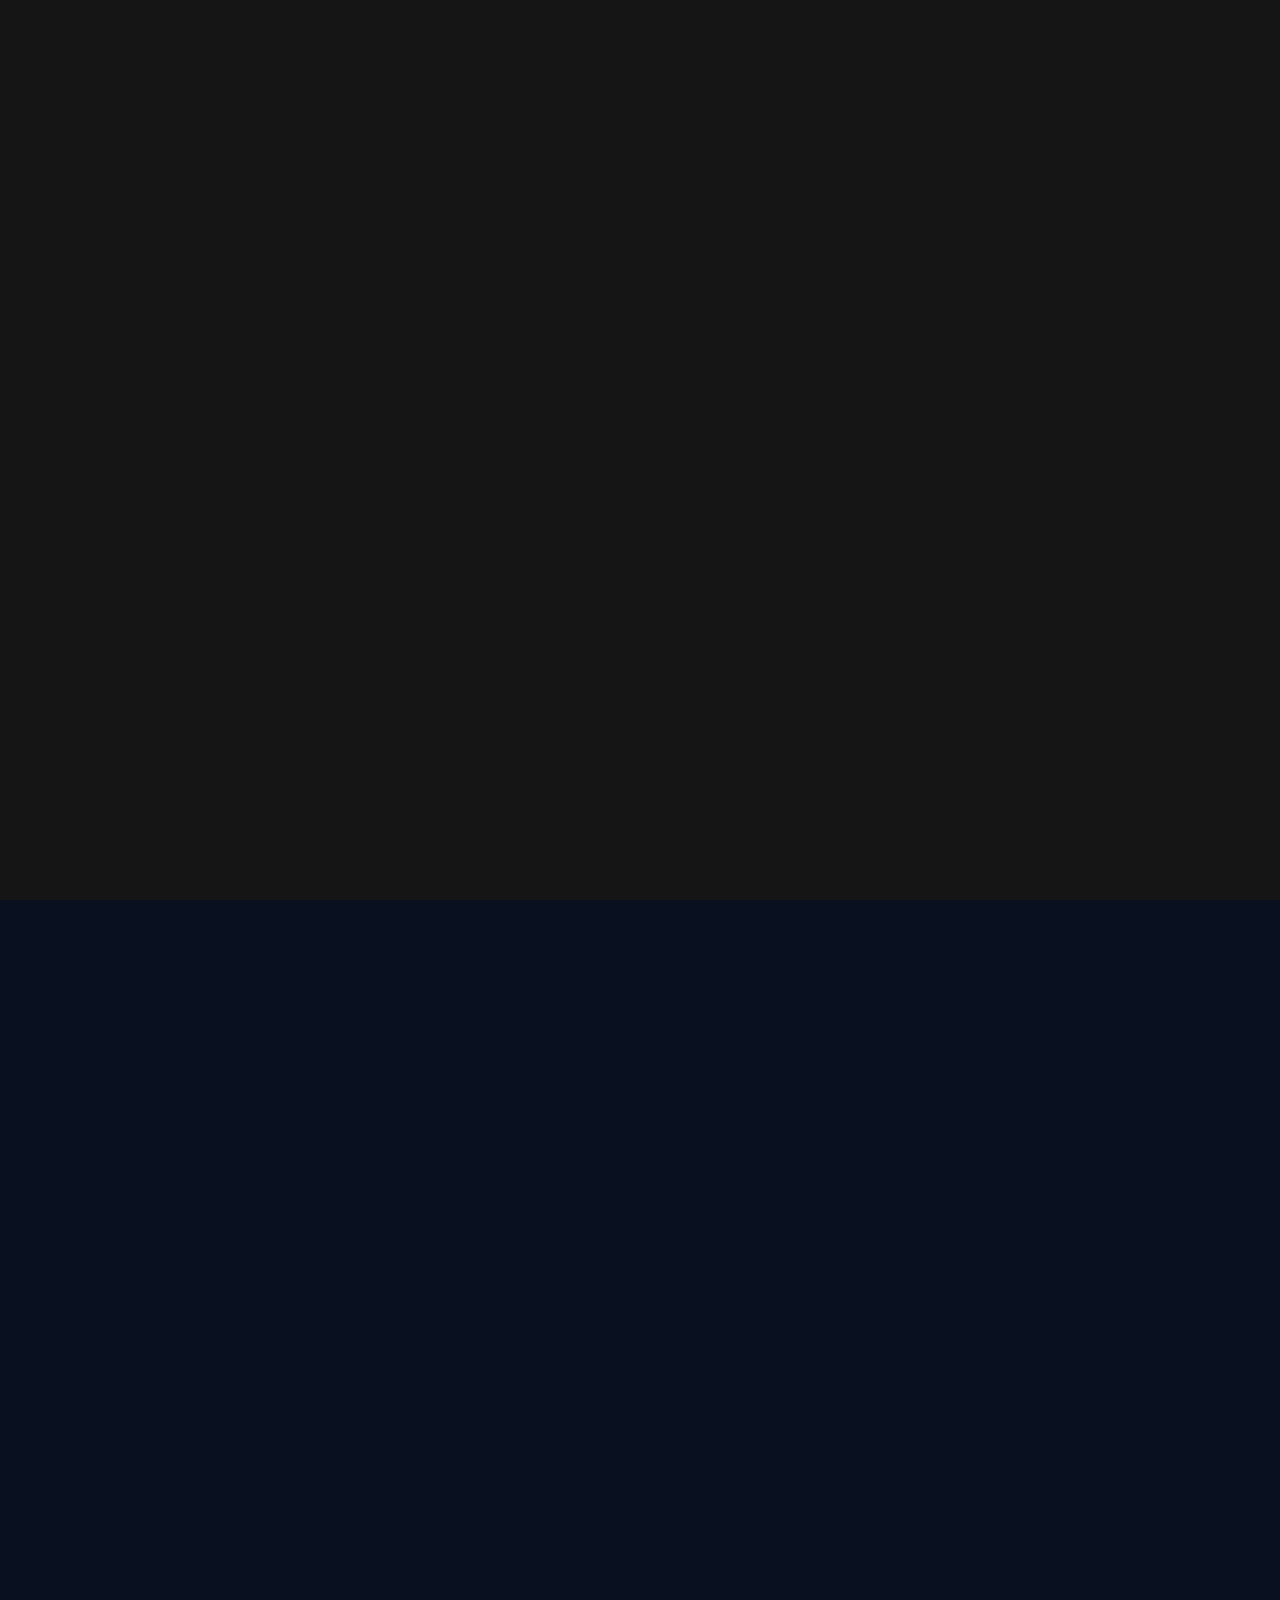
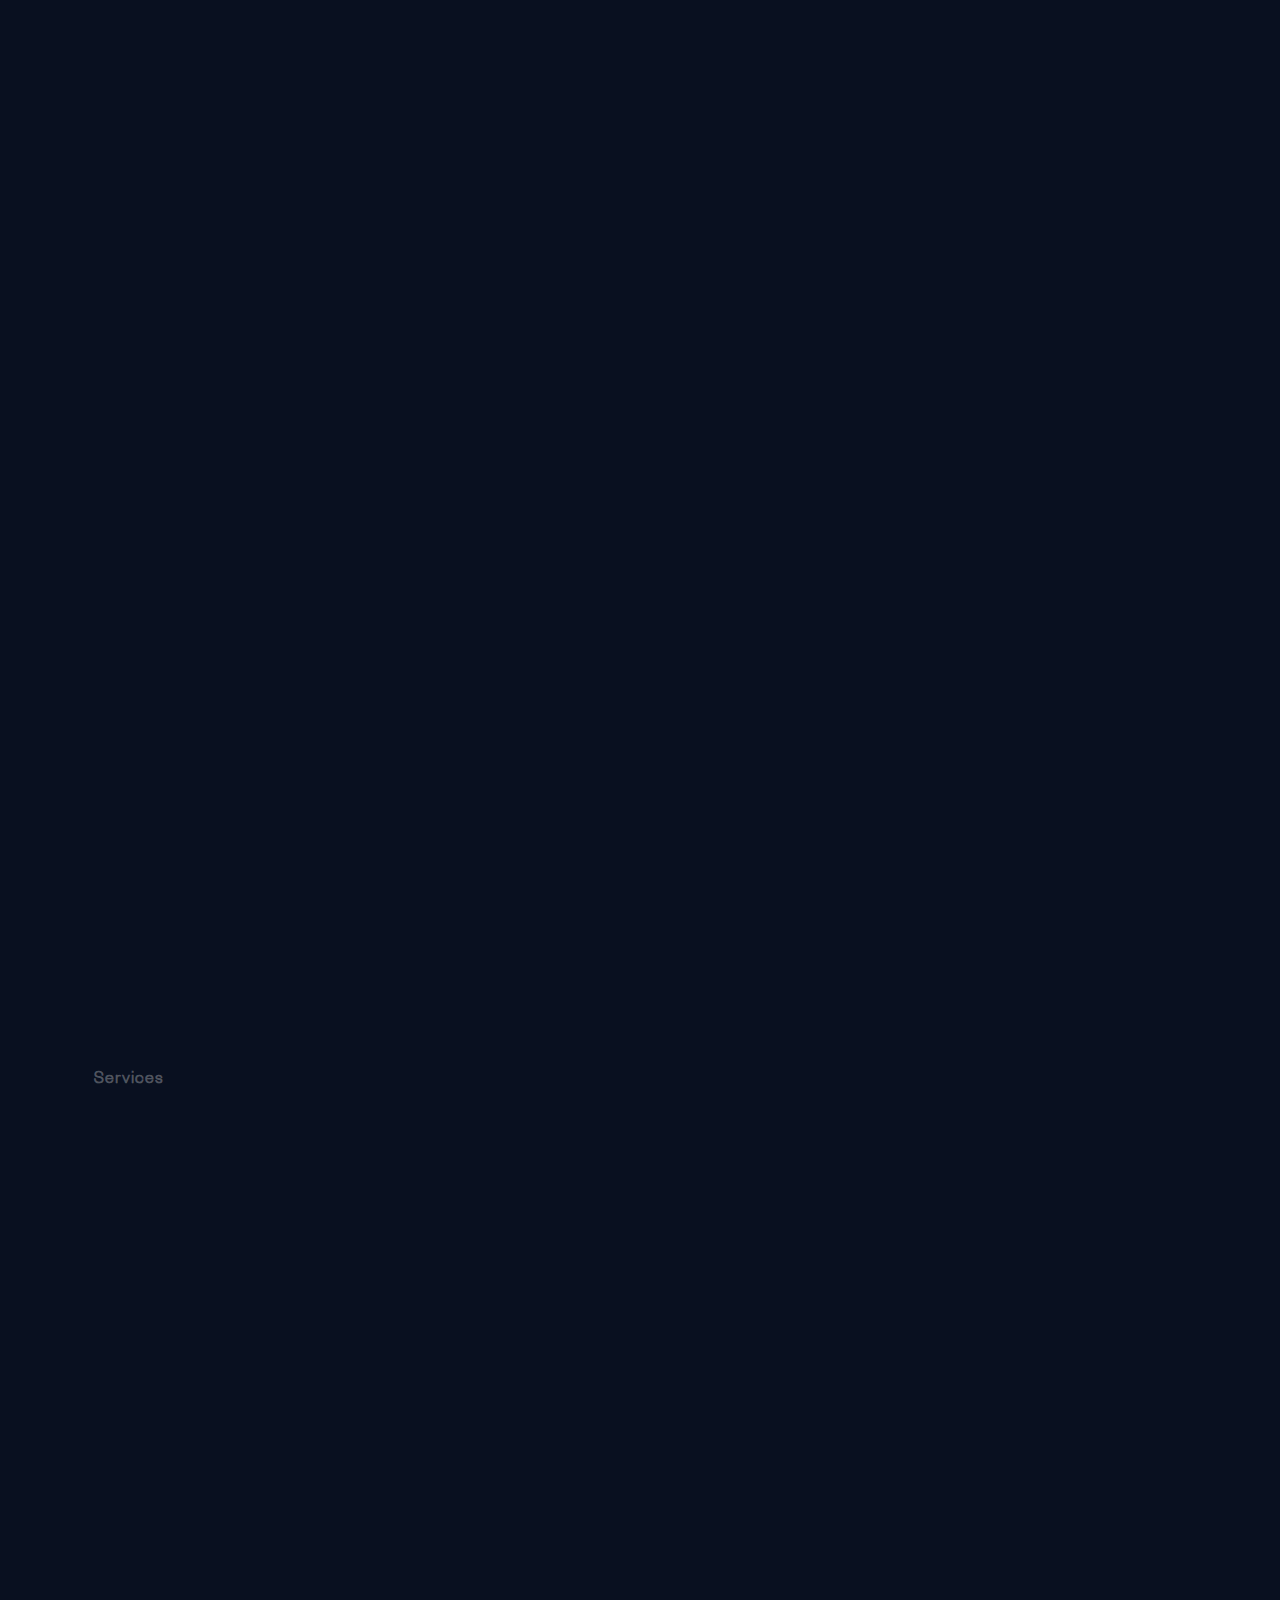
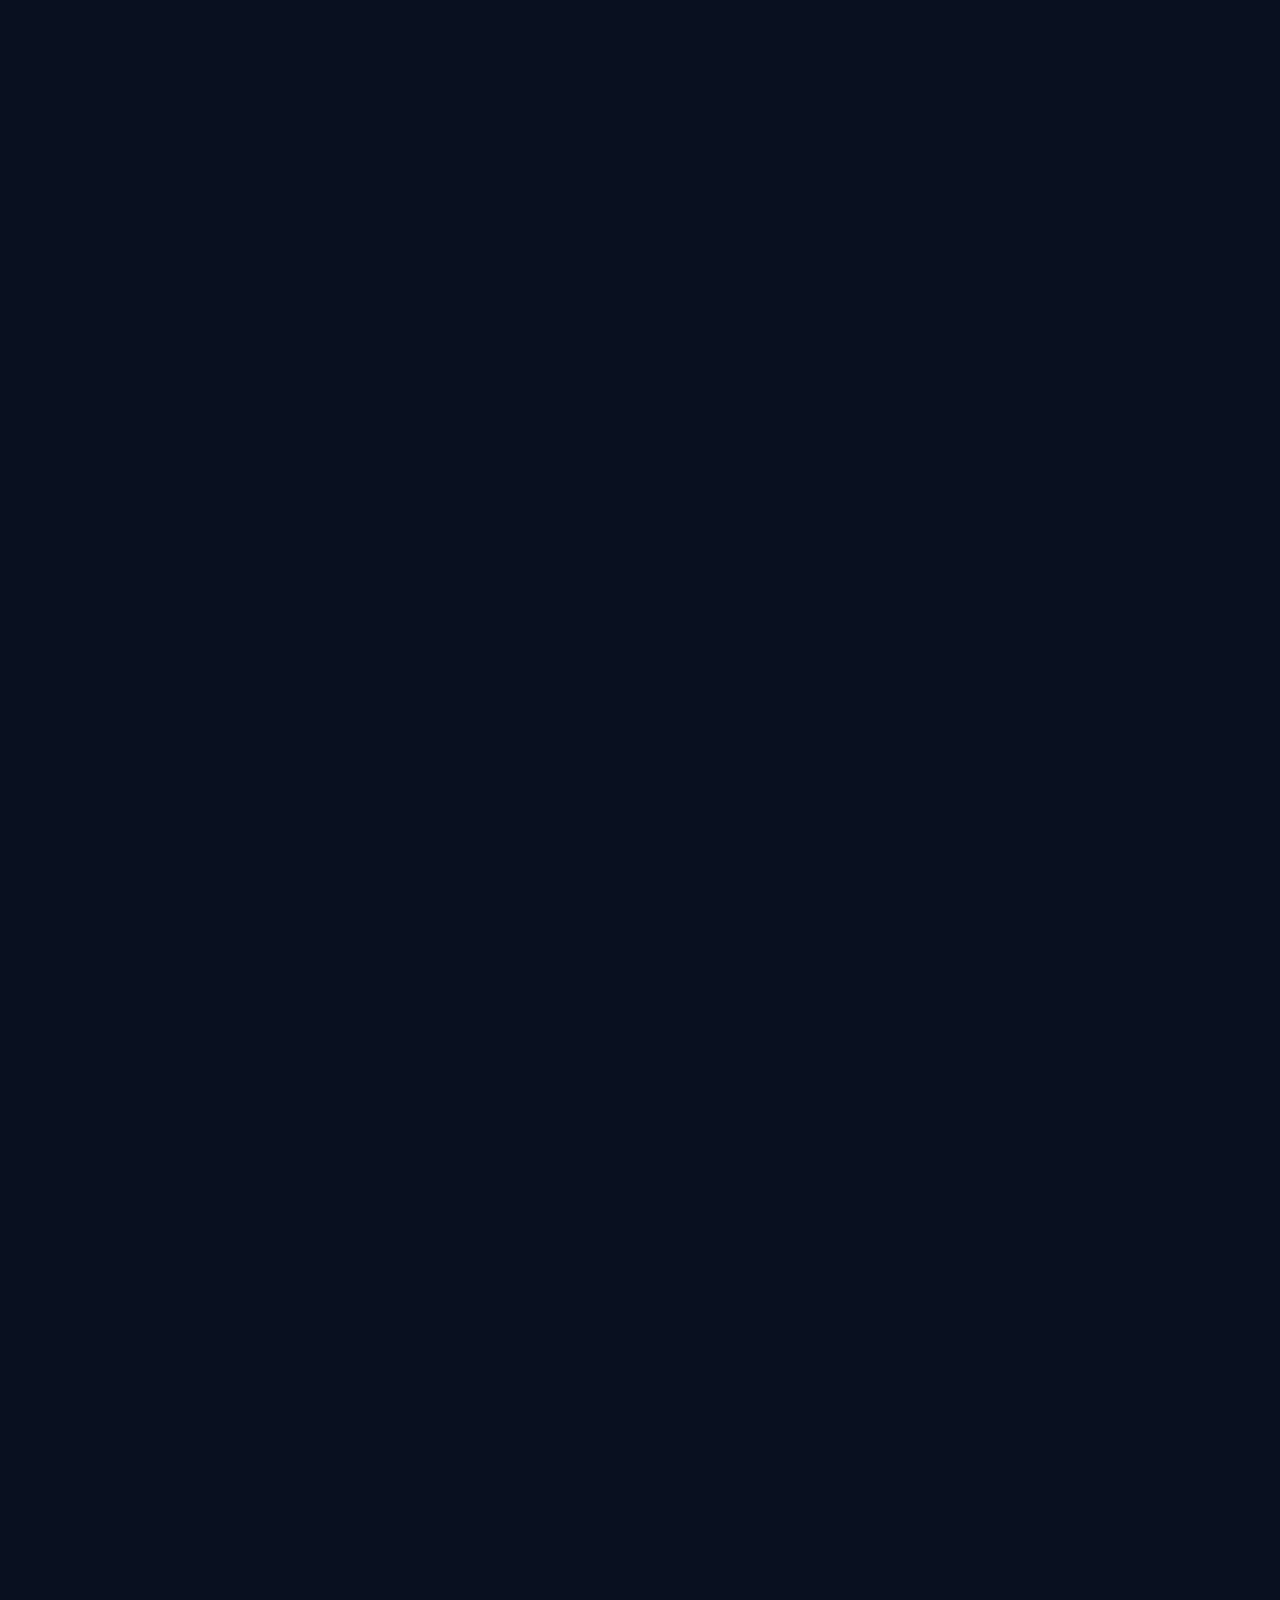
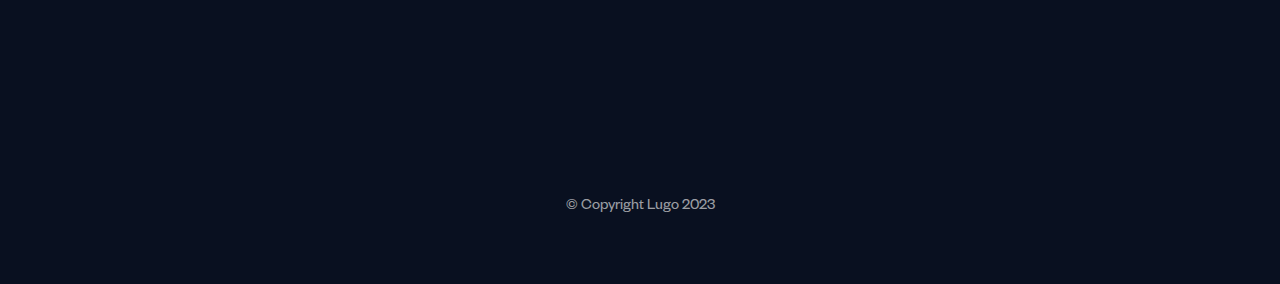
==== index.html @ 482d99e9 "v2.1" ====
<!DOCTYPE html>
<html class="no-js" lang="en">

<head>

    <!--- basic page needs
    ================================================== -->
    <meta charset="utf-8">
    <title>Lugo</title>
    <meta name="description" content="">
    <meta name="author" content="">

    <!-- mobile specific metas
    ================================================== -->
    <meta name="viewport" content="width=device-width, initial-scale=1">

    <!-- CSS
    ================================================== -->
    <link rel="stylesheet" href="css/base.css">
    <link rel="stylesheet" href="css/vendor.css">
    <link rel="stylesheet" href="css/main.css">
    <link rel="stylesheet" href="css/nav.css">

    <!-- script
    ================================================== -->
    <script src="js/modernizr.js"></script>

    <!-- favicons
    ================================================== -->
    <link rel="shortcut icon" href="favicon.ico" type="image/x-icon">
    <link rel="icon" href="favicon.ico" type="image/x-icon">

</head>


<body id="top">

    <!-- preloader
    ================================================== -->
    <div id="preloader">
        <div id="loader" class="dots-jump">
            <div></div>
            <div></div>
            <div></div>
        </div>
    </div>

    <!-- header
    ================================================== -->
    <header class="s-header">

        <div class="header-logo">
            <a class="site-logo" href="index.html">

                LUG<span class="spin-letter">O</span>
            </a>
        </div> <!-- end header-logo -->

        <nav class="header-nav">

            <a href="#0" class="header-nav__close" title="close"><span>Close</span></a>

            <h3>Navigate to</h3>

            <div class="header-nav__content">

                <ul class="header-nav__list">
                    <li><a class="smoothscroll" href="index.html" title="home">Home</a></li>
                    <li><a class="smoothscroll" href="#about" title="about">About</a></li>
                    <li><a class="smoothscroll" href="services.html" title="services">Services</a></li>

                    <li><a class="smoothscroll" href="portfolio.html" title="works">Portfolio</a></li>
                    <li><a class="smoothscroll" href="#contact" title="contact">Contact</a></li>

                </ul>



                <ul class="header-nav__social">


                    <li>
                        <a href="#0"><i class="fab fa-instagram"></i></a>
                    </li>

                </ul>

            </div> <!-- end header-nav__content -->

        </nav> <!-- end header-nav -->

        <a class="header-menu-toggle" href="#0">
            <span class="header-menu-icon"></span>
        </a>

    </header> <!-- end s-header -->


    <!-- home
    ================================================== -->
    <section id="home" class="s-home page-hero target-section" data-parallax="scroll" data-natural-width=3000
        data-natural-height=2000 data-position-y=center>





        <div class="home-content">

            <div class="row home-content__main">

                <h1 class="h1add">
                    B2B & Full Stack Marketing agency Digital Advertising Web Development Application Development
                </h1>





            </div> <!-- end home-content__main -->

            <div class="home-content__scroll">
                <a href="#about" class="scroll-link smoothscroll">
                    Scroll
                </a>
            </div>

        </div> <!-- end home-content -->

        <ul class="home-social">


            <li>
                <a href="#0"><i class="fab fa-instagram" aria-hidden="true"></i><span>Instagram</span></a>
            </li>

        </ul> <!-- end home-social -->

    </section> <!-- end s-home -->


    <!-- about
    ================================================== -->
    <section id="about" class="s-about target-section">
        <!-- <div class="grid-overlay">
            <div></div>
        </div> -->


        <div class="row section-header bit-narrow" data-aos="fade-up">
            <div class="col-full">

                <h1 class="display">

                </h1>
            </div>
        </div> <!-- end section-header -->

        <div class="row bit-narrow" data-aos="fade-up">
            <div class="col-full">
                <p class="lead1" color="#fffff">

                </p>
            </div>
        </div> <!-- end about-desc -->

        <div class="row bit-narrow">

            <div class="about-process process block-1-2 block-tab-full">

                <div class="col-block item-process item-process1">
                    <div class="item-process__text">
                        <h4 class="display-1 letter-space sub-title">We can build whathever is on your mind</h4>
                        <p class="lead letter-space font2">
                            Lugo is a creative agency from Belgrade that creates authentic and innovative content for
                            the market. We work with
                            renowned local, regional and global clients. We specialize in creating campaigns, branding,
                            website and application
                            development. Contact us if you are looking for a second opinion or guidance for your brand.
                        </p>
                    </div>
                </div>
                <div class="col-block item-process item-process1" data-aos="fade-up">
                    <div class="item-process__text image-div">

                        <img src="./images/pexels-kozymeii-kong-950745.jpg" style="width: 100%; height: 100%;">
                    </div>
                </div>


                <div class="col-block item-process" style="width: 100%;">

                    <div class="item-process__text">
                        <div class="text-fluid item-process2">
                            <p class="lead3 font2">
                                Welcome to Lugo, your all-in-one solution for digital success. From tailored marketing
                                strategies to web development,
                                branding, video production, and social media management, we've got your digital needs
                                covered. Whether you're looking to
                                boost online visibility with SEO, accelerate growth through PPC advertising, or create a
                                compelling brand identity,
                                we're here to elevate your business. Let's work together to achieve your goals – contact
                                us for a personalized
                                consultation today.
                            </p>
                        </div>
                    </div>
                </div>


            </div> <!-- end process -->

            <div class="about-process2  block-1-2 block-tab-full">

                <div>
                    <div class="col-block item-process service-heading">
                        <div class="item-process__text">
                            <div class="item-process3">
                                <h2 class="service-title service-title" style=" overflow-wrap: break-word;">Fusing
                                    creativity to build extraordinary brands."</h2>
                            </div>

                        </div>
                    </div>
                    <div class="col-block item-process service-heading2">
                        <div class="item-process__text">
                            <div class="item-process33" data-aos="fade-up">
                                <img class="hp-img" src="./images/pages/home/girl-with-red-hat-xv3hFfm-MIQ-unsplash.jpg"
                                    style="width: 100%; height: 100%;">
                            </div>

                        </div>
                    </div>
                </div>

                <div class="col-block item-process">
                    <div>
                        <h5 class="grey-text letter-space service-text font2">Services</h5>
                    </div>

                    <div class="item-process__text">
                        <div class="text-fluid2">

                            <div class="" data-aos="fade-up">
                                <!-- Adjust line-height according to your design -->
                                <h2 class="web-dev uppercase"
                                    style="display: inline-block; vertical-align: middle; margin-top: 2rem;">Web
                                    Development</h2>
                                <!-- <div style="display: inline-block; vertical-align:bottom; margin-left: 1rem;">
                                    <img src="./arrow-right-circle.svg" alt="Arrow Right">
                                </div> -->
                            </div>
                            <div class="item-process4 " data-aos="fade-up">
                                <p class="web-text line-height">
                                    Elevate your online presence with our dynamic and user-friendly web development
                                    services.
                                </p>
                            </div>
                            <a href="#">
                                <div class="" data-aos="fade-up">
                                    <h2 style="display: inline-block; vertical-align: middle;"
                                        class="digital uppercase">Digital
                                        Advertising</h2>
                                    <!-- <div style="display: inline-block; vertical-align:bottom; margin-left: 1rem;">

                                        <img src="./arrow-right-circle.svg" alt="Arrow Right">
                                    </div> -->
                                </div>
                            </a>
                            <div class="item-process5" data-aos="fade-up">
                                <p class="digital-text line-height">
                                    Enhance your brand's digital presence with our focused Digital Advertising services,
                                    covering strategic planning to
                                    performance analysis.
                                </p>
                            </div>
                            <div class="" data-aos="fade-up">
                                <h2 style="display: inline-block; vertical-align: middle;"
                                    class="application uppercase">
                                    Application Development</h2>
                                <!-- <div style="display: inline-block; vertical-align:bottom; margin-left: 1rem;">
                                    <img src="./arrow-right-circle.svg" alt="Arrow Right">
                                </div> -->
                            </div>
                            <div class="item-process6 " data-aos="fade-up">
                                <p class="application-text line-height">
                                    Propel your business forward with our in-depth Application Development services.
                                </p>
                            </div>
                            <div class="" data-aos="fade-up">
                                <h2 style="display: inline-block; vertical-align: middle;" class="branding uppercase">
                                    Branding
                                </h2>
                                <!-- <div style="display: inline-block; vertical-align:bottom; margin-left: 1rem;">
                                    <img src="./arrow-right-circle.svg" alt="Arrow Right">
                                </div> -->
                            </div>
                            <div class="item-process5" data-aos="fade-up">
                                <p class="branding-text line-height">
                                    Define your brand essence with our expert branding services, creating a lasting
                                    connection through distinctive
                                    narratives and visuals.
                                </p>
                            </div>
                        </div>
                    </div>
                </div>




            </div> <!-- end process -->

        </div> <!-- end row -->

    </section> <!-- end s-about -->









    <section id="works" class="s-works target-section">


        <div class="row section-header has-bottom-sep  target-section" data-aos="fade-up">
            <div class="col-full">

                <h1 class="display-2 font-weight letter-space">
                    Projects
                </h1>
            </div>
        </div> <!-- end section-header -->

        <div class="masonry-wrap">

            <div class="masonry">

                <div class="masonry__brick" data-aos="fade-up">
                    <div class="item-folio">

                        <div class="item-folio__thumb">
                            <a href="#a" class="thumb-link" title="Shutterbug" data-size="1050x700">
                                <img src="./images/projects/crevopromet/Frame 20 (1).png"
                                    srcset="./images/projects/crevopromet/Frame 20 (1).png 1x, ./images/projects/crevopromet/Frame 20 (1).png 2x"
                                    alt="" class="img-project">
                            </a>
                        </div>

                        <div class="item-folio__text">
                            <h3 class="item-folio__title">
                                Crevopromet - 3M
                            </h3>
                            <p class="item-folio__cat">
                                Website
                            </p>
                        </div>

                        <a href="crevopromet.html" class="item-folio__project-link" title="Project link">
                            <i class="icon-link"></i>
                        </a>

                        <div class="item-folio__caption">

                        </div>

                    </div>
                </div> <!-- end masonry__brick -->

                <div class="masonry__brick" data-aos="fade-up">
                    <div class="item-folio">

                        <div class="item-folio__thumb" style="
    margin-left: -3px;
">
                            <a href="#a" class="thumb-link" title="Woodcraft" data-size="1050x700">
                                <img src="./images/projects/aleksandra-kolar/Group 3 (2).png"
                                    srcset="./images/projects/aleksandra-kolar/Group 3 (2).png 1x, ./images/projects/aleksandra-kolar/Group 3 (2).png 2x"
                                    alt="" class="img-project">
                            </a>
                        </div>

                        <div class="item-folio__text">
                            <h3 class="item-folio__title">
                                Alexandra Kolar
                            </h3>
                            <p class="item-folio__cat">
                                Website
                            </p>
                        </div>

                        <a href="aleksandra-kolar.html" class="item-folio__project-link" title="Project link">
                            <i class="icon-link"></i>
                        </a>

                        <div class="item-folio__caption">
                            <p>Vero molestiae sed aut natus excepturi. Et tempora numquam. Temporibus iusto quo.Unde
                                dolorem corrupti neque nisi.</p>
                        </div>

                    </div>
                </div> <!-- end masonry__brick -->

                <!-- <div class="masonry__brick" data-aos="fade-up">
                    <div class="item-folio">

                        <div class="item-folio__thumb">
                            <a href="images/portfolio/gallery/g-beetle.jpg" class="thumb-link" title="The Beetle Car"
                                data-size="1050x700">
                                <img src="images/portfolio/the-beetle.jpg"
                                    srcset="images/portfolio/the-beetle.jpg 1x, images/portfolio/the-beetle@2x.jpg 2x"
                                    alt="" class="img-project">
                            </a>
                        </div>

                        <div class="item-folio__text">
                            <h3 class="item-folio__title">
                                The Beetle
                            </h3>
                            <p class="item-folio__cat">
                                Web Development
                            </p>
                        </div>

                        <a href="https://www.behance.net/" class="item-folio__project-link" title="Project link">
                            <i class="icon-link"></i>
                        </a>

                        <div class="item-folio__caption">
                            <p>Vero molestiae sed aut natus excepturi. Et tempora numquam. Temporibus iusto quo.Unde
                                dolorem corrupti neque nisi.</p>
                        </div>

                    </div>
                </div> 

                <div class="masonry__brick" data-aos="fade-up">
                    <div class="item-folio">

                        <div class="item-folio__thumb">
                            <a href="images/portfolio/gallery/g-salad.jpg" class="thumb-link" title="Grow Green"
                                data-size="1050x700">
                                <img src="images/portfolio/salad.jpg"
                                    srcset="images/portfolio/salad.jpg 1x, images/portfolio/salad@2x.jpg 2x" alt=""
                                    class="img-project">
                            </a>
                        </div>

                        <div class="item-folio__text">
                            <h3 class="item-folio__title">
                                Salad
                            </h3>
                            <p class="item-folio__cat">
                                Branding
                            </p>
                        </div>

                        <a href="https://www.behance.net/" class="item-folio__project-link" title="Project link">
                            <i class="icon-link"></i>
                        </a>

                        <div class="item-folio__caption">
                            <p>Vero molestiae sed aut natus excepturi. Et tempora numquam. Temporibus iusto quo.Unde
                                dolorem corrupti neque nisi.</p>
                        </div>

                    </div>
                </div>  -->

                <!-- <div class="masonry__brick" data-aos="fade-up">
                    <div class="item-folio">

                        <div class="item-folio__thumb">
                            <a href="images/portfolio/gallery/g-lamp.jpg" class="thumb-link" title="Guitarist"
                                data-size="1050x700">
                                <img src="images/portfolio/lamp.jpg"
                                    srcset="images/portfolio/lamp.jpg 1x, images/portfolio/lamp@2x.jpg 2x" alt=""
                                    class="img-project">
                            </a>
                        </div>

                        <div class="item-folio__text">
                            <h3 class="item-folio__title">
                                Lamp
                            </h3>
                            <p class="item-folio__cat">
                                Web Design
                            </p>
                        </div>

                        <a href="https://www.behance.net/" class="item-folio__project-link" title="Project link">
                            <i class="icon-link"></i>
                        </a>

                        <div class="item-folio__caption">
                            <p>Vero molestiae sed aut natus excepturi. Et tempora numquam. Temporibus iusto quo.Unde
                                dolorem corrupti neque nisi.</p>
                        </div>

                    </div>
                </div> 

                <div class="masonry__brick" data-aos="fade-up">
                    <div class="item-folio">

                        <div class="item-folio__thumb">
                            <a href="images/portfolio/gallery/g-fuji.jpg" class="thumb-link" title="Palmeira"
                                data-size="1050x700">
                                <img src="images/portfolio/fuji.jpg"
                                    srcset="images/portfolio/fuji.jpg 1x, images/portfolio/fuji@2x.jpg 2x" alt=""
                                    class="img-project">
                            </a>
                        </div>

                        <div class="item-folio__text">
                            <h3 class="item-folio__title">
                                Fuji
                            </h3>
                            <p class="item-folio__cat">
                                Web Design
                            </p>
                        </div>

                        <a href="https://www.behance.net/" class="item-folio__project-link" title="Project link">
                            <i class="icon-link"></i>
                        </a>

                        <div class="item-folio__caption">
                            <p>Vero molestiae sed aut natus excepturi. Et tempora numquam. Temporibus iusto quo.Unde
                                dolorem corrupti neque nisi.</p>
                        </div>

                    </div>
                </div>  -->

            </div> <!-- end masonry -->

        </div> <!-- end masonry-wrap -->

    </section> <!-- end s-works -->








    <!-- contact
    ================================================== -->
    <section id="contact" class="s-contact target-section">


        <!-- <div class="grid-overlay">
            <div></div>
        </div> -->

        <div class="row section-header narrow" data-aos="fade-up">
            <div class="col-full">

                <h1 class="display-4 font-weight letter-space font2">Feel free to contact us for any project idea or
                    collaboration</h1>
            </div>
        </div> <!-- end section-header -->

        <div class="row contact-main" data-aos="fade-up">
            <div class="col-full">

                <p class="contact-address letter-space">
                    Belgrade, Serbia

                </p>
                <p class="contact-email letter-space">
                    lugooodigital@gmail.com

                </p>
                <p class="contact-numbers">

                    +3816512677
                </p>

                <ul class="contact-social">
                    <li>
                        <a href="#0"><i class="fab fa-facebook"></i></a>
                    </li>

                    <li>
                        <a href="#0"><i class="fab fa-instagram"></i></a>
                    </li>


                </ul>
            </div>
        </div>

    </section> <!-- end s-contact -->


    <!-- footer
    ================================================== -->
    <footer>
        <div class="row">
            <div class="col-full ss-copyright">
                <span>© Copyright Lugo 2023</span>

            </div>
        </div>


    </footer>
    <script>
        document.addEventListener('DOMContentLoaded', function () {
            // Check if the browser is Microsoft Edge
            if (/Edge\/\d./i.test(navigator.userAgent) && !/Edg(e)?\/\d./i.test(navigator.userAgent)) {
                // Smooth scrolling for Microsoft Edge
                document.body.style.scrollBehavior = 'smooth';

                // Optionally, you can customize the scrolling behavior further using JavaScript
                // For example, you can add an event listener to specific elements
                document.querySelectorAll('a[href^="#"]').forEach(anchor => {
                    anchor.addEventListener('click', function (e) {
                        e.preventDefault();

                        document.querySelector(this.getAttribute('href')).scrollIntoView({
                            behavior: 'smooth'
                        });
                    });
                });
            }
        });
    </script>




    <!-- Java Script
    ================================================== -->
    <script src="js/jquery-3.2.1.min.js"></script>
    <script src="js/plugins.js"></script>
    <script src="js/main.js"></script>
    <script src="js/pages/home/backwardsType.js"></script>
    <script src="js/pages/home/typeFeauture.js"></script>
</body>
---- css/base.css ----
/* =================================================================== 
 *
 *  Sublime v1.0 Base Stylesheet
 *  06-10-2018
 *  ------------------------------------------------------------------
 *
 *  TOC:
 *  # imports 
 *  # normalize  
 *  # basic/base setup styles
 *    ## Media
 *    ## Typography resets 
 *    ## links
 *    ## inputs
 *  # grid
 *    ## medium size devices
 *    ## tablets
 *    ## mobile devices
 *    ## small mobile devices
 *  # block grids
 *    ## medium size devices
 *    ## tablets
 *    ## mobile devices
 *  # MISC
 *
 * =================================================================== */

/* ===================================================================
 * # imports 
 *
 * ------------------------------------------------------------------- */
@import url("https://fonts.googleapis.com/css?family=Montserrat:400,500,600,700|Nunito+Sans:300,400,400i,600,600i,700,700i");
@import url("micons/micons.css");
@import url("font-awesome/css/fontawesome-all.css");

/* ===================================================================
 * # normalize
 * normalize.css v5.0.0 | MIT License |
 * github.com/necolas/normalize.css
 *
 * ------------------------------------------------------------------- */
html {
  font-family: sans-serif;
  line-height: 1.15;
  -ms-text-size-adjust: 100%;
  -webkit-text-size-adjust: 100%;
}

body {
  margin: 0;
}

article,
aside,
footer,
header,
nav,
section {
  display: block;
}

h1 {
  font-size: 2em;
  margin: 0.67em 0;
}

figcaption,
figure,
main {
  display: block;
}

figure {
  margin: 1em 40px;
}

hr {
  box-sizing: content-box;
  height: 0;
  overflow: visible;
}

pre {
  font-family: monospace, monospace;
  font-size: 1em;
}

a {
  background-color: transparent;
  -webkit-text-decoration-skip: objects;
}

a:active,
a:hover {
  outline-width: 0;
}

abbr[title] {
  border-bottom: none;
  text-decoration: underline;
  text-decoration: underline dotted;
}

b,
strong {
  font-weight: inherit;
}

b,
strong {
  font-weight: bolder;
}

code,
kbd,
samp {
  font-family: monospace, monospace;
  font-size: 1em;
}

dfn {
  font-style: italic;
}

mark {
  background-color: #ff0;
  color: #000;
}

small {
  font-size: 80%;
}

sub,
sup {
  font-size: 75%;
  line-height: 0;
  position: relative;
  vertical-align: baseline;
}

sub {
  bottom: -0.25em;
}

sup {
  top: -0.5em;
}

audio,
video {
  display: inline-block;
}

audio:not([controls]) {
  display: none;
  height: 0;
}

img {
  border-style: none;
}

svg:not(:root) {
  overflow: hidden;
}

button,
input,
optgroup,
select,
textarea {
  font-family: sans-serif;
  font-size: 100%;
  line-height: 1.15;
  margin: 0;
}

button,
input {
  overflow: visible;
}

button,
select {
  text-transform: none;
}

button,
html [type="button"],
[type="reset"],
[type="submit"] {
  -webkit-appearance: button;
}

button::-moz-focus-inner,
[type="button"]::-moz-focus-inner,
[type="reset"]::-moz-focus-inner,
[type="submit"]::-moz-focus-inner {
  border-style: none;
  padding: 0;
}

button:-moz-focusring,
[type="button"]:-moz-focusring,
[type="reset"]:-moz-focusring,
[type="submit"]:-moz-focusring {
  outline: 1px dotted ButtonText;
}

fieldset {
  border: 1px solid #c0c0c0;
  margin: 0 2px;
  padding: 0.35em 0.625em 0.75em;
}

legend {
  box-sizing: border-box;
  color: inherit;
  display: table;
  max-width: 100%;
  padding: 0;
  white-space: normal;
}

progress {
  display: inline-block;
  vertical-align: baseline;
}

textarea {
  overflow: auto;
}

[type="checkbox"],
[type="radio"] {
  box-sizing: border-box;
  padding: 0;
}

[type="number"]::-webkit-inner-spin-button,
[type="number"]::-webkit-outer-spin-button {
  height: auto;
}

[type="search"] {
  -webkit-appearance: textfield;
  outline-offset: -2px;
}

[type="search"]::-webkit-search-cancel-button,
[type="search"]::-webkit-search-decoration {
  -webkit-appearance: none;
}

::-webkit-file-upload-button {
  -webkit-appearance: button;
  font: inherit;
}

details,
menu {
  display: block;
}

summary {
  display: list-item;
}

canvas {
  display: inline-block;
}

template {
  display: none;
}

[hidden] {
  display: none;
}

/* ===================================================================
 * # basic/base setup styles
 *
 * ------------------------------------------------------------------- */
html {
  font-size: 62.5%;
  box-sizing: border-box;
}

*,
*::before,
*::after {
  box-sizing: inherit;
}

body {
  font-weight: normal;
  line-height: 1;
  word-wrap: break-word;
  text-rendering: optimizeLegibility;
  -webkit-overflow-scrolling: touch;
  -webkit-text-size-adjust: none;
}

body,
input,
button {
  -moz-osx-font-smoothing: grayscale;
  -webkit-font-smoothing: antialiased;
}

/* ------------------------------------------------------------------- 
 * ## Media
 * ------------------------------------------------------------------- */
img,
video {
  max-width: 100%;
  height: auto;
}

/* ------------------------------------------------------------------- 
 * ## Typography resets 
 * ------------------------------------------------------------------- */
div,
dl,
dt,
dd,
ul,
ol,
li,
h1,
h2,
h3,
h4,
h5,
h6,
pre,
form,
p,
blockquote,
th,
td {
  margin: 0;
  padding: 0;
}

h1,
h2,
h3,
h4,
h5,
h6 {
  -webkit-font-smoothing: auto;
  -webkit-font-smoothing: antialiased;
  -webkit-font-variant-ligatures: common-ligatures;
  -moz-font-variant-ligatures: common-ligatures;
  font-variant-ligatures: common-ligatures;
  text-rendering: optimizeLegibility;
}

em,
i {
  font-style: italic;
  line-height: inherit;
}

strong,
b {
  font-weight: bold;
  line-height: inherit;
}

small {
  font-size: 60%;
  line-height: inherit;
}

ol,
ul {
  list-style: none;
}

li {
  display: block;
}

/* ------------------------------------------------------------------- 
 * ## links
 * ------------------------------------------------------------------- */
a {
  text-decoration: none;
  line-height: inherit;
}

a img {
  border: none;
}

/* ------------------------------------------------------------------- 
 * ## inputs
 * ------------------------------------------------------------------- */
fieldset {
  margin: 0;
  padding: 0;
}

input[type="email"],
input[type="number"],
input[type="search"],
input[type="text"],
input[type="tel"],
input[type="url"],
input[type="password"],
textarea {
  -webkit-appearance: none;
  -moz-appearance: none;
  -ms-appearance: none;
  -o-appearance: none;
  appearance: none;
}

/* ===================================================================
 * # grid
 *
 * ------------------------------------------------------------------- */
.row {
  width: 90%;
  max-width: 100%;
  margin: 0 auto;
}
.thumb-link {
  height: 100%;
  width: 100%;
}

.row:after {
  content: "";
  display: table;
  clear: both;
}

.row .row {
  width: auto;
  max-width: none;
  margin-left: -20px;
  margin-right: -20px;
}

/* column blocks
 * -------------------------------------- */
[class*="col-"] {
  float: left;
  padding: 0 20px;
}

[class*="col-"] + [class*="col-"].end {
  float: right;
}

.collapse > [class*="col-"],
[class*="col-"].collapse {
  padding: 0;
}

/* column width classes 
 * -------------------------------------- */
.col-one {
  width: 8.33333%;
}

.col-two,
.col-1-6 {
  width: 16.66667%;
}

.col-three,
.col-1-4 {
  width: 25%;
}

.col-four,
.col-1-3 {
  width: 33.33333%;
}

.col-five {
  width: 41.66667%;
}

.col-six,
.col-1-2 {
  width: 50%;
}

.col-seven {
  width: 58.33333%;
}

.col-eight,
.col-2-3 {
  width: 66.66667%;
}

.col-nine,
.col-3-4 {
  width: 75%;
}

.col-ten,
.col-5-6 {
  width: 83.33333%;
}

.col-eleven {
  width: 91.66667%;
}

.col-twelve,
.col-full {
  width: 100%;
}

/* ------------------------------------------------------------------- 
 * ## medium size devices
 * ------------------------------------------------------------------- */
@media only screen and (max-width: 1200px) {
  .row .row {
    margin-left: -15px;
    margin-right: -15px;
  }

  [class*="col-"] {
    padding: 0 15px;
  }

  .md-two,
  .md-1-6 {
    width: 16.66667%;
  }

  .md-one {
    width: 8.33333%;
  }

  .md-three,
  .md-1-4 {
    width: 25%;
  }

  .md-four,
  .md-1-3 {
    width: 33.33333%;
  }

  .md-five {
    width: 41.66667%;
  }

  .md-six,
  .md-1-2 {
    width: 50%;
  }

  .md-seven {
    width: 58.33333%;
  }

  .md-eight,
  .md-2-3 {
    width: 66.66667%;
  }

  .md-nine,
  .md-3-4 {
    width: 75%;
  }

  .md-ten,
  .md-5-6 {
    width: 83.33333%;
  }

  .md-eleven {
    width: 91.66667%;
  }

  .md-twelve,
  .md-full {
    width: 100%;
  }
}

/* ------------------------------------------------------------------- 
 * ## tablets
 * ------------------------------------------------------------------- */
@media only screen and (max-width: 800px) {
  .row {
    width: 90%;
  }

  .tab-1-4 {
    width: 25%;
  }

  .tab-1-3 {
    width: 33.33333%;
  }

  .tab-1-2 {
    width: 50%;
  }

  .tab-2-3 {
    width: 66.66667%;
  }

  .tab-3-4 {
    width: 75%;
  }

  .tab-full {
    width: 100%;
  }

  .hide-on-tablet {
    display: none;
  }
}

/* ------------------------------------------------------------------- 
 * ## mobile devices
 * ------------------------------------------------------------------- */
@media only screen and (max-width: 600px) {
  .row {
    width: auto;
    padding-left: 25px;
    padding-right: 25px;
  }

  .row .row {
    margin-left: -10px;
    margin-right: -10px;
    padding-left: 0;
    padding-right: 0;
  }

  [class*="col-"] {
    padding: 0 10px;
  }

  .mob-1-4 {
    width: 25%;
  }

  .mob-1-3 {
    width: 33.33333%;
  }

  .mob-1-2 {
    width: 50%;
  }

  .mob-2-3 {
    width: 66.66667%;
  }

  .mob-3-4 {
    width: 75%;
  }

  .mob-full {
    width: 100%;
  }

  .hide-on-mobile {
    display: none;
  }
}

/* ------------------------------------------------------------------- 
 * ## small mobile devices
 * ------------------------------------------------------------------- */

/* stack columns on small mobile devices
 * ------------------------------------------------------------------- */
@media only screen and (max-width: 400px) {
  .row .row {
    margin-left: 0;
    margin-right: 0;
  }

  [class*="col-"]:not(.col-block) {
    width: 100% !important;
    float: none !important;
    clear: both !important;
    margin-left: 0;
    margin-right: 0;
    padding: 0;
  }

  [class*="col-"] + [class*="col-"].end {
    float: none;
  }

  .stack .col-block {
    width: 100% !important;
    float: none !important;
    clear: both !important;
    margin-left: 0;
    margin-right: 0;
  }
}

/* ===================================================================
 * # block grids
 * ------------------------------------------------------------------- */

/*   Equally-sized columns define at row level
 * ------------------------------------------------------------------- */
[class*="block-"]:after {
  content: "";
  display: table;
  clear: both;
}

.block-1-6 .col-block {
  width: 16.66667%;
}

.block-1-5 .col-block {
  width: 20%;
}

.block-1-4 .col-block {
  width: 25%;
}

.block-1-3 .col-block {
  width: 33.33333%;
}

.block-1-2 .col-block {
  width: 50%;
}

/**
 * Clearing for block grid columns. Allow columns with 
 * different heights to align properly.
 */
.block-1-6 .col-block:nth-child(6n + 1),
.block-1-5 .col-block:nth-child(5n + 1),
.block-1-4 .col-block:nth-child(4n + 1),
.block-1-3 .col-block:nth-child(3n + 1),
.block-1-2 .col-block:nth-child(2n + 1) {
  clear: both;
}

/* ------------------------------------------------------------------- 
 * ## medium size devices
 * ------------------------------------------------------------------- */
@media only screen and (max-width: 1200px) {
  .block-m-1-6 .col-block {
    width: 16.66667%;
  }

  .block-m-1-5 .col-block {
    width: 20%;
  }

  .block-m-1-4 .col-block {
    width: 25%;
  }

  .block-m-1-3 .col-block {
    width: 33.33333%;
  }

  .block-m-1-2 .col-block {
    width: 50%;
  }

  .block-m-full .col-block {
    width: 100%;
    clear: both;
  }

  [class*="block-m-"] .col-block:nth-child(n) {
    clear: none;
  }

  .block-m-1-6 .col-block:nth-child(6n + 1),
  .block-m-1-5 .col-block:nth-child(5n + 1),
  .block-m-1-4 .col-block:nth-child(4n + 1),
  .block-m-1-3 .col-block:nth-child(3n + 1),
  .block-m-1-2 .col-block:nth-child(2n + 1) {
    clear: both;
  }
}

/* ------------------------------------------------------------------- 
 * ## tablets
 * ------------------------------------------------------------------- */
@media only screen and (max-width: 800px) {
  .block-tab-1-6 .col-block {
    width: 16.66667%;
  }

  .block-tab-1-5 .col-block {
    width: 20%;
  }

  .block-tab-1-4 .col-block {
    width: 25%;
  }

  .block-tab-1-3 .col-block {
    width: 33.33333%;
  }

  .block-tab-1-2 .col-block {
    width: 50%;
  }

  .block-tab-full .col-block {
    width: 100%;
    clear: both;
  }

  [class*="block-tab-"] .col-block:nth-child(n) {
    clear: none;
    /* Default min-height for elements other than the 1st */
  }

  .block-tab-1-6 .col-block:nth-child(6n + 1),
  .block-tab-1-5 .col-block:nth-child(5n + 1),
  .block-tab-1-4 .col-block:nth-child(4n + 1),
  .block-tab-1-3 .col-block:nth-child(3n + 1),
  .block-tab-1-2 .col-block:nth-child(2n + 1) {
    clear: both;
    min-height: 300px; /* Specific min-height for the 1st element */
  }
  .item-process1 {
    min-height: 320px;
  }
}

/* ------------------------------------------------------------------- 
 * ## mobile devices
 * ------------------------------------------------------------------- */
@media only screen and (max-width: 600px) {
  .block-mob-1-6 .col-block {
    width: 16.66667%;
  }

  .block-mob-1-5 .col-block {
    width: 20%;
  }

  .block-mob-1-4 .col-block {
    width: 25%;
  }

  .block-mob-1-3 .col-block {
    width: 33.33333%;
  }

  .block-mob-1-2 .col-block {
    width: 50%;
  }

  .block-mob-full .col-block {
    width: 100%;
    clear: both;
  }

  [class*="block-mob-"] .col-block:nth-child(n) {
    clear: none;
  }

  .block-mob-1-6 .col-block:nth-child(6n + 1),
  .block-mob-1-5 .col-block:nth-child(5n + 1),
  .block-mob-1-4 .col-block:nth-child(4n + 1),
  .block-mob-1-3 .col-block:nth-child(3n + 1),
  .block-mob-1-2 .col-block:nth-child(2n + 1) {
    clear: both;
  }
}

/* ===================================================================
 * # MISC
 *
 * ------------------------------------------------------------------- */
.group:after {
  content: "";
  display: table;
  clear: both;
}

/* Misc Helper Styles
 * -------------------------------------- */
.is-hidden {
  display: none;
}

.is-invisible {
  visibility: hidden;
}

.antialiased {
  -webkit-font-smoothing: antialiased;
  -moz-osx-font-smoothing: grayscale;
}

.overflow-hidden {
  overflow: hidden;
}

.remove-bottom {
  margin-bottom: 0;
}

.half-bottom {
  margin-bottom: 1.5rem !important;
}

.add-bottom {
  margin-bottom: 3rem !important;
}

.no-border {
  border: none;
}

.full-width {
  width: 100%;
}

.text-center {
  text-align: center;
}

.text-left {
  text-align: left;
}

.text-right {
  text-align: right;
}

.pull-left {
  float: left;
}

.pull-right {
  float: right;
}

.align-center {
  margin-left: auto;
  margin-right: auto;
  text-align: center;
}

/*# sourceMappingURL=base.css.map */
---- css/vendor.css ----
/* =================================================================== 
 *
 *  Sublime v1.0 Vendor/Third Party CSS 
 *  06-10-2018
 *  ------------------------------------------------------------------
 *
 *  TOC:
 *  # animate on scroll
 *  # slick slider
 *  # lity
 *  # PhotoSwipe main CSS
 *  # PhotoSwipe Skin
 *
 * =================================================================== */

/* ===================================================================
 * # animate on scroll 
 * https://michalsnik.github.io/aos/
 * ------------------------------------------------------------------- */
[data-aos][data-aos][data-aos-duration="50"],
body[data-aos-duration="50"] [data-aos] {
  transition-duration: 50ms;
}

[data-aos][data-aos][data-aos-delay="50"],
body[data-aos-delay="50"] [data-aos] {
  transition-delay: 0;
}

[data-aos][data-aos][data-aos-delay="50"].aos-animate,
body[data-aos-delay="50"] [data-aos].aos-animate {
  transition-delay: 50ms;
}

[data-aos][data-aos][data-aos-duration="100"],
body[data-aos-duration="100"] [data-aos] {
  transition-duration: 0.1s;
}

[data-aos][data-aos][data-aos-delay="100"],
body[data-aos-delay="100"] [data-aos] {
  transition-delay: 0;
}

[data-aos][data-aos][data-aos-delay="100"].aos-animate,
body[data-aos-delay="100"] [data-aos].aos-animate {
  transition-delay: 0.1s;
}

[data-aos][data-aos][data-aos-duration="150"],
body[data-aos-duration="150"] [data-aos] {
  transition-duration: 0.15s;
}

[data-aos][data-aos][data-aos-delay="150"],
body[data-aos-delay="150"] [data-aos] {
  transition-delay: 0;
}

[data-aos][data-aos][data-aos-delay="150"].aos-animate,
body[data-aos-delay="150"] [data-aos].aos-animate {
  transition-delay: 0.15s;
}

[data-aos][data-aos][data-aos-duration="200"],
body[data-aos-duration="200"] [data-aos] {
  transition-duration: 0.2s;
}

[data-aos][data-aos][data-aos-delay="200"],
body[data-aos-delay="200"] [data-aos] {
  transition-delay: 0;
}

[data-aos][data-aos][data-aos-delay="200"].aos-animate,
body[data-aos-delay="200"] [data-aos].aos-animate {
  transition-delay: 0.2s;
}

[data-aos][data-aos][data-aos-duration="250"],
body[data-aos-duration="250"] [data-aos] {
  transition-duration: 0.25s;
}

[data-aos][data-aos][data-aos-delay="250"],
body[data-aos-delay="250"] [data-aos] {
  transition-delay: 0;
}

[data-aos][data-aos][data-aos-delay="250"].aos-animate,
body[data-aos-delay="250"] [data-aos].aos-animate {
  transition-delay: 0.25s;
}

[data-aos][data-aos][data-aos-duration="300"],
body[data-aos-duration="300"] [data-aos] {
  transition-duration: 0.3s;
}

[data-aos][data-aos][data-aos-delay="300"],
body[data-aos-delay="300"] [data-aos] {
  transition-delay: 0;
}

[data-aos][data-aos][data-aos-delay="300"].aos-animate,
body[data-aos-delay="300"] [data-aos].aos-animate {
  transition-delay: 0.3s;
}

[data-aos][data-aos][data-aos-duration="350"],
body[data-aos-duration="350"] [data-aos] {
  transition-duration: 0.35s;
}

[data-aos][data-aos][data-aos-delay="350"],
body[data-aos-delay="350"] [data-aos] {
  transition-delay: 0;
}

[data-aos][data-aos][data-aos-delay="350"].aos-animate,
body[data-aos-delay="350"] [data-aos].aos-animate {
  transition-delay: 0.35s;
}

[data-aos][data-aos][data-aos-duration="400"],
body[data-aos-duration="400"] [data-aos] {
  transition-duration: 0.4s;
}

[data-aos][data-aos][data-aos-delay="400"],
body[data-aos-delay="400"] [data-aos] {
  transition-delay: 0;
}

[data-aos][data-aos][data-aos-delay="400"].aos-animate,
body[data-aos-delay="400"] [data-aos].aos-animate {
  transition-delay: 0.4s;
}

[data-aos][data-aos][data-aos-duration="450"],
body[data-aos-duration="450"] [data-aos] {
  transition-duration: 0.45s;
}

[data-aos][data-aos][data-aos-delay="450"],
body[data-aos-delay="450"] [data-aos] {
  transition-delay: 0;
}

[data-aos][data-aos][data-aos-delay="450"].aos-animate,
body[data-aos-delay="450"] [data-aos].aos-animate {
  transition-delay: 0.45s;
}

[data-aos][data-aos][data-aos-duration="500"],
body[data-aos-duration="500"] [data-aos] {
  transition-duration: 0.5s;
}

[data-aos][data-aos][data-aos-delay="500"],
body[data-aos-delay="500"] [data-aos] {
  transition-delay: 0;
}

[data-aos][data-aos][data-aos-delay="500"].aos-animate,
body[data-aos-delay="500"] [data-aos].aos-animate {
  transition-delay: 0.5s;
}

[data-aos][data-aos][data-aos-duration="550"],
body[data-aos-duration="550"] [data-aos] {
  transition-duration: 0.55s;
}

[data-aos][data-aos][data-aos-delay="550"],
body[data-aos-delay="550"] [data-aos] {
  transition-delay: 0;
}

[data-aos][data-aos][data-aos-delay="550"].aos-animate,
body[data-aos-delay="550"] [data-aos].aos-animate {
  transition-delay: 0.55s;
}

[data-aos][data-aos][data-aos-duration="600"],
body[data-aos-duration="600"] [data-aos] {
  transition-duration: 0.6s;
}

[data-aos][data-aos][data-aos-delay="600"],
body[data-aos-delay="600"] [data-aos] {
  transition-delay: 0;
}

[data-aos][data-aos][data-aos-delay="600"].aos-animate,
body[data-aos-delay="600"] [data-aos].aos-animate {
  transition-delay: 0.6s;
}

[data-aos][data-aos][data-aos-duration="650"],
body[data-aos-duration="650"] [data-aos] {
  transition-duration: 0.65s;
}

[data-aos][data-aos][data-aos-delay="650"],
body[data-aos-delay="650"] [data-aos] {
  transition-delay: 0;
}

[data-aos][data-aos][data-aos-delay="650"].aos-animate,
body[data-aos-delay="650"] [data-aos].aos-animate {
  transition-delay: 0.65s;
}

[data-aos][data-aos][data-aos-duration="700"],
body[data-aos-duration="700"] [data-aos] {
  transition-duration: 0.7s;
}

[data-aos][data-aos][data-aos-delay="700"],
body[data-aos-delay="700"] [data-aos] {
  transition-delay: 0;
}

[data-aos][data-aos][data-aos-delay="700"].aos-animate,
body[data-aos-delay="700"] [data-aos].aos-animate {
  transition-delay: 0.7s;
}

[data-aos][data-aos][data-aos-duration="750"],
body[data-aos-duration="750"] [data-aos] {
  transition-duration: 0.75s;
}

[data-aos][data-aos][data-aos-delay="750"],
body[data-aos-delay="750"] [data-aos] {
  transition-delay: 0;
}

[data-aos][data-aos][data-aos-delay="750"].aos-animate,
body[data-aos-delay="750"] [data-aos].aos-animate {
  transition-delay: 0.75s;
}

[data-aos][data-aos][data-aos-duration="800"],
body[data-aos-duration="800"] [data-aos] {
  transition-duration: 0.8s;
}

[data-aos][data-aos][data-aos-delay="800"],
body[data-aos-delay="800"] [data-aos] {
  transition-delay: 0;
}

[data-aos][data-aos][data-aos-delay="800"].aos-animate,
body[data-aos-delay="800"] [data-aos].aos-animate {
  transition-delay: 0.8s;
}

[data-aos][data-aos][data-aos-duration="850"],
body[data-aos-duration="850"] [data-aos] {
  transition-duration: 0.85s;
}

[data-aos][data-aos][data-aos-delay="850"],
body[data-aos-delay="850"] [data-aos] {
  transition-delay: 0;
}

[data-aos][data-aos][data-aos-delay="850"].aos-animate,
body[data-aos-delay="850"] [data-aos].aos-animate {
  transition-delay: 0.85s;
}

[data-aos][data-aos][data-aos-duration="900"],
body[data-aos-duration="900"] [data-aos] {
  transition-duration: 0.9s;
}

[data-aos][data-aos][data-aos-delay="900"],
body[data-aos-delay="900"] [data-aos] {
  transition-delay: 0;
}

[data-aos][data-aos][data-aos-delay="900"].aos-animate,
body[data-aos-delay="900"] [data-aos].aos-animate {
  transition-delay: 0.9s;
}

[data-aos][data-aos][data-aos-duration="950"],
body[data-aos-duration="950"] [data-aos] {
  transition-duration: 0.95s;
}

[data-aos][data-aos][data-aos-delay="950"],
body[data-aos-delay="950"] [data-aos] {
  transition-delay: 0;
}

[data-aos][data-aos][data-aos-delay="950"].aos-animate,
body[data-aos-delay="950"] [data-aos].aos-animate {
  transition-delay: 0.95s;
}

[data-aos][data-aos][data-aos-duration="1000"],
body[data-aos-duration="1000"] [data-aos] {
  transition-duration: 1s;
}

[data-aos][data-aos][data-aos-delay="1000"],
body[data-aos-delay="1000"] [data-aos] {
  transition-delay: 0;
}

[data-aos][data-aos][data-aos-delay="1000"].aos-animate,
body[data-aos-delay="1000"] [data-aos].aos-animate {
  transition-delay: 1s;
}

[data-aos][data-aos][data-aos-duration="1050"],
body[data-aos-duration="1050"] [data-aos] {
  transition-duration: 1.05s;
}

[data-aos][data-aos][data-aos-delay="1050"],
body[data-aos-delay="1050"] [data-aos] {
  transition-delay: 0;
}

[data-aos][data-aos][data-aos-delay="1050"].aos-animate,
body[data-aos-delay="1050"] [data-aos].aos-animate {
  transition-delay: 1.05s;
}

[data-aos][data-aos][data-aos-duration="1100"],
body[data-aos-duration="1100"] [data-aos] {
  transition-duration: 1.1s;
}

[data-aos][data-aos][data-aos-delay="1100"],
body[data-aos-delay="1100"] [data-aos] {
  transition-delay: 0;
}

[data-aos][data-aos][data-aos-delay="1100"].aos-animate,
body[data-aos-delay="1100"] [data-aos].aos-animate {
  transition-delay: 1.1s;
}

[data-aos][data-aos][data-aos-duration="1150"],
body[data-aos-duration="1150"] [data-aos] {
  transition-duration: 1.15s;
}

[data-aos][data-aos][data-aos-delay="1150"],
body[data-aos-delay="1150"] [data-aos] {
  transition-delay: 0;
}

[data-aos][data-aos][data-aos-delay="1150"].aos-animate,
body[data-aos-delay="1150"] [data-aos].aos-animate {
  transition-delay: 1.15s;
}

[data-aos][data-aos][data-aos-duration="1200"],
body[data-aos-duration="1200"] [data-aos] {
  transition-duration: 1.2s;
}

[data-aos][data-aos][data-aos-delay="1200"],
body[data-aos-delay="1200"] [data-aos] {
  transition-delay: 0;
}

[data-aos][data-aos][data-aos-delay="1200"].aos-animate,
body[data-aos-delay="1200"] [data-aos].aos-animate {
  transition-delay: 1.2s;
}

[data-aos][data-aos][data-aos-duration="1250"],
body[data-aos-duration="1250"] [data-aos] {
  transition-duration: 1.25s;
}

[data-aos][data-aos][data-aos-delay="1250"],
body[data-aos-delay="1250"] [data-aos] {
  transition-delay: 0;
}

[data-aos][data-aos][data-aos-delay="1250"].aos-animate,
body[data-aos-delay="1250"] [data-aos].aos-animate {
  transition-delay: 1.25s;
}

[data-aos][data-aos][data-aos-duration="1300"],
body[data-aos-duration="1300"] [data-aos] {
  transition-duration: 1.3s;
}

[data-aos][data-aos][data-aos-delay="1300"],
body[data-aos-delay="1300"] [data-aos] {
  transition-delay: 0;
}

[data-aos][data-aos][data-aos-delay="1300"].aos-animate,
body[data-aos-delay="1300"] [data-aos].aos-animate {
  transition-delay: 1.3s;
}

[data-aos][data-aos][data-aos-duration="1350"],
body[data-aos-duration="1350"] [data-aos] {
  transition-duration: 1.35s;
}

[data-aos][data-aos][data-aos-delay="1350"],
body[data-aos-delay="1350"] [data-aos] {
  transition-delay: 0;
}

[data-aos][data-aos][data-aos-delay="1350"].aos-animate,
body[data-aos-delay="1350"] [data-aos].aos-animate {
  transition-delay: 1.35s;
}

[data-aos][data-aos][data-aos-duration="1400"],
body[data-aos-duration="1400"] [data-aos] {
  transition-duration: 1.4s;
}

[data-aos][data-aos][data-aos-delay="1400"],
body[data-aos-delay="1400"] [data-aos] {
  transition-delay: 0;
}

[data-aos][data-aos][data-aos-delay="1400"].aos-animate,
body[data-aos-delay="1400"] [data-aos].aos-animate {
  transition-delay: 1.4s;
}

[data-aos][data-aos][data-aos-duration="1450"],
body[data-aos-duration="1450"] [data-aos] {
  transition-duration: 1.45s;
}

[data-aos][data-aos][data-aos-delay="1450"],
body[data-aos-delay="1450"] [data-aos] {
  transition-delay: 0;
}

[data-aos][data-aos][data-aos-delay="1450"].aos-animate,
body[data-aos-delay="1450"] [data-aos].aos-animate {
  transition-delay: 1.45s;
}

[data-aos][data-aos][data-aos-duration="1500"],
body[data-aos-duration="1500"] [data-aos] {
  transition-duration: 1.5s;
}

[data-aos][data-aos][data-aos-delay="1500"],
body[data-aos-delay="1500"] [data-aos] {
  transition-delay: 0;
}

[data-aos][data-aos][data-aos-delay="1500"].aos-animate,
body[data-aos-delay="1500"] [data-aos].aos-animate {
  transition-delay: 1.5s;
}

[data-aos][data-aos][data-aos-duration="1550"],
body[data-aos-duration="1550"] [data-aos] {
  transition-duration: 1.55s;
}

[data-aos][data-aos][data-aos-delay="1550"],
body[data-aos-delay="1550"] [data-aos] {
  transition-delay: 0;
}

[data-aos][data-aos][data-aos-delay="1550"].aos-animate,
body[data-aos-delay="1550"] [data-aos].aos-animate {
  transition-delay: 1.55s;
}

[data-aos][data-aos][data-aos-duration="1600"],
body[data-aos-duration="1600"] [data-aos] {
  transition-duration: 1.6s;
}

[data-aos][data-aos][data-aos-delay="1600"],
body[data-aos-delay="1600"] [data-aos] {
  transition-delay: 0;
}

[data-aos][data-aos][data-aos-delay="1600"].aos-animate,
body[data-aos-delay="1600"] [data-aos].aos-animate {
  transition-delay: 1.6s;
}

[data-aos][data-aos][data-aos-duration="1650"],
body[data-aos-duration="1650"] [data-aos] {
  transition-duration: 1.65s;
}

[data-aos][data-aos][data-aos-delay="1650"],
body[data-aos-delay="1650"] [data-aos] {
  transition-delay: 0;
}

[data-aos][data-aos][data-aos-delay="1650"].aos-animate,
body[data-aos-delay="1650"] [data-aos].aos-animate {
  transition-delay: 1.65s;
}

[data-aos][data-aos][data-aos-duration="1700"],
body[data-aos-duration="1700"] [data-aos] {
  transition-duration: 1.7s;
}

[data-aos][data-aos][data-aos-delay="1700"],
body[data-aos-delay="1700"] [data-aos] {
  transition-delay: 0;
}

[data-aos][data-aos][data-aos-delay="1700"].aos-animate,
body[data-aos-delay="1700"] [data-aos].aos-animate {
  transition-delay: 1.7s;
}

[data-aos][data-aos][data-aos-duration="1750"],
body[data-aos-duration="1750"] [data-aos] {
  transition-duration: 1.75s;
}

[data-aos][data-aos][data-aos-delay="1750"],
body[data-aos-delay="1750"] [data-aos] {
  transition-delay: 0;
}

[data-aos][data-aos][data-aos-delay="1750"].aos-animate,
body[data-aos-delay="1750"] [data-aos].aos-animate {
  transition-delay: 1.75s;
}

[data-aos][data-aos][data-aos-duration="1800"],
body[data-aos-duration="1800"] [data-aos] {
  transition-duration: 1.8s;
}

[data-aos][data-aos][data-aos-delay="1800"],
body[data-aos-delay="1800"] [data-aos] {
  transition-delay: 0;
}

[data-aos][data-aos][data-aos-delay="1800"].aos-animate,
body[data-aos-delay="1800"] [data-aos].aos-animate {
  transition-delay: 1.8s;
}

[data-aos][data-aos][data-aos-duration="1850"],
body[data-aos-duration="1850"] [data-aos] {
  transition-duration: 1.85s;
}

[data-aos][data-aos][data-aos-delay="1850"],
body[data-aos-delay="1850"] [data-aos] {
  transition-delay: 0;
}

[data-aos][data-aos][data-aos-delay="1850"].aos-animate,
body[data-aos-delay="1850"] [data-aos].aos-animate {
  transition-delay: 1.85s;
}

[data-aos][data-aos][data-aos-duration="1900"],
body[data-aos-duration="1900"] [data-aos] {
  transition-duration: 1.9s;
}

[data-aos][data-aos][data-aos-delay="1900"],
body[data-aos-delay="1900"] [data-aos] {
  transition-delay: 0;
}

[data-aos][data-aos][data-aos-delay="1900"].aos-animate,
body[data-aos-delay="1900"] [data-aos].aos-animate {
  transition-delay: 1.9s;
}

[data-aos][data-aos][data-aos-duration="1950"],
body[data-aos-duration="1950"] [data-aos] {
  transition-duration: 1.95s;
}

[data-aos][data-aos][data-aos-delay="1950"],
body[data-aos-delay="1950"] [data-aos] {
  transition-delay: 0;
}

[data-aos][data-aos][data-aos-delay="1950"].aos-animate,
body[data-aos-delay="1950"] [data-aos].aos-animate {
  transition-delay: 1.95s;
}

[data-aos][data-aos][data-aos-duration="2000"],
body[data-aos-duration="2000"] [data-aos] {
  transition-duration: 2s;
}

[data-aos][data-aos][data-aos-delay="2000"],
body[data-aos-delay="2000"] [data-aos] {
  transition-delay: 0;
}

[data-aos][data-aos][data-aos-delay="2000"].aos-animate,
body[data-aos-delay="2000"] [data-aos].aos-animate {
  transition-delay: 2s;
}

[data-aos][data-aos][data-aos-duration="2050"],
body[data-aos-duration="2050"] [data-aos] {
  transition-duration: 2.05s;
}

[data-aos][data-aos][data-aos-delay="2050"],
body[data-aos-delay="2050"] [data-aos] {
  transition-delay: 0;
}

[data-aos][data-aos][data-aos-delay="2050"].aos-animate,
body[data-aos-delay="2050"] [data-aos].aos-animate {
  transition-delay: 2.05s;
}

[data-aos][data-aos][data-aos-duration="2100"],
body[data-aos-duration="2100"] [data-aos] {
  transition-duration: 2.1s;
}

[data-aos][data-aos][data-aos-delay="2100"],
body[data-aos-delay="2100"] [data-aos] {
  transition-delay: 0;
}

[data-aos][data-aos][data-aos-delay="2100"].aos-animate,
body[data-aos-delay="2100"] [data-aos].aos-animate {
  transition-delay: 2.1s;
}

[data-aos][data-aos][data-aos-duration="2150"],
body[data-aos-duration="2150"] [data-aos] {
  transition-duration: 2.15s;
}

[data-aos][data-aos][data-aos-delay="2150"],
body[data-aos-delay="2150"] [data-aos] {
  transition-delay: 0;
}

[data-aos][data-aos][data-aos-delay="2150"].aos-animate,
body[data-aos-delay="2150"] [data-aos].aos-animate {
  transition-delay: 2.15s;
}

[data-aos][data-aos][data-aos-duration="2200"],
body[data-aos-duration="2200"] [data-aos] {
  transition-duration: 2.2s;
}

[data-aos][data-aos][data-aos-delay="2200"],
body[data-aos-delay="2200"] [data-aos] {
  transition-delay: 0;
}

[data-aos][data-aos][data-aos-delay="2200"].aos-animate,
body[data-aos-delay="2200"] [data-aos].aos-animate {
  transition-delay: 2.2s;
}

[data-aos][data-aos][data-aos-duration="2250"],
body[data-aos-duration="2250"] [data-aos] {
  transition-duration: 2.25s;
}

[data-aos][data-aos][data-aos-delay="2250"],
body[data-aos-delay="2250"] [data-aos] {
  transition-delay: 0;
}

[data-aos][data-aos][data-aos-delay="2250"].aos-animate,
body[data-aos-delay="2250"] [data-aos].aos-animate {
  transition-delay: 2.25s;
}

[data-aos][data-aos][data-aos-duration="2300"],
body[data-aos-duration="2300"] [data-aos] {
  transition-duration: 2.3s;
}

[data-aos][data-aos][data-aos-delay="2300"],
body[data-aos-delay="2300"] [data-aos] {
  transition-delay: 0;
}

[data-aos][data-aos][data-aos-delay="2300"].aos-animate,
body[data-aos-delay="2300"] [data-aos].aos-animate {
  transition-delay: 2.3s;
}

[data-aos][data-aos][data-aos-duration="2350"],
body[data-aos-duration="2350"] [data-aos] {
  transition-duration: 2.35s;
}

[data-aos][data-aos][data-aos-delay="2350"],
body[data-aos-delay="2350"] [data-aos] {
  transition-delay: 0;
}

[data-aos][data-aos][data-aos-delay="2350"].aos-animate,
body[data-aos-delay="2350"] [data-aos].aos-animate {
  transition-delay: 2.35s;
}

[data-aos][data-aos][data-aos-duration="2400"],
body[data-aos-duration="2400"] [data-aos] {
  transition-duration: 2.4s;
}

[data-aos][data-aos][data-aos-delay="2400"],
body[data-aos-delay="2400"] [data-aos] {
  transition-delay: 0;
}

[data-aos][data-aos][data-aos-delay="2400"].aos-animate,
body[data-aos-delay="2400"] [data-aos].aos-animate {
  transition-delay: 2.4s;
}

[data-aos][data-aos][data-aos-duration="2450"],
body[data-aos-duration="2450"] [data-aos] {
  transition-duration: 2.45s;
}

[data-aos][data-aos][data-aos-delay="2450"],
body[data-aos-delay="2450"] [data-aos] {
  transition-delay: 0;
}

[data-aos][data-aos][data-aos-delay="2450"].aos-animate,
body[data-aos-delay="2450"] [data-aos].aos-animate {
  transition-delay: 2.45s;
}

[data-aos][data-aos][data-aos-duration="2500"],
body[data-aos-duration="2500"] [data-aos] {
  transition-duration: 2.5s;
}

[data-aos][data-aos][data-aos-delay="2500"],
body[data-aos-delay="2500"] [data-aos] {
  transition-delay: 0;
}

[data-aos][data-aos][data-aos-delay="2500"].aos-animate,
body[data-aos-delay="2500"] [data-aos].aos-animate {
  transition-delay: 2.5s;
}

[data-aos][data-aos][data-aos-duration="2550"],
body[data-aos-duration="2550"] [data-aos] {
  transition-duration: 2.55s;
}

[data-aos][data-aos][data-aos-delay="2550"],
body[data-aos-delay="2550"] [data-aos] {
  transition-delay: 0;
}

[data-aos][data-aos][data-aos-delay="2550"].aos-animate,
body[data-aos-delay="2550"] [data-aos].aos-animate {
  transition-delay: 2.55s;
}

[data-aos][data-aos][data-aos-duration="2600"],
body[data-aos-duration="2600"] [data-aos] {
  transition-duration: 2.6s;
}

[data-aos][data-aos][data-aos-delay="2600"],
body[data-aos-delay="2600"] [data-aos] {
  transition-delay: 0;
}

[data-aos][data-aos][data-aos-delay="2600"].aos-animate,
body[data-aos-delay="2600"] [data-aos].aos-animate {
  transition-delay: 2.6s;
}

[data-aos][data-aos][data-aos-duration="2650"],
body[data-aos-duration="2650"] [data-aos] {
  transition-duration: 2.65s;
}

[data-aos][data-aos][data-aos-delay="2650"],
body[data-aos-delay="2650"] [data-aos] {
  transition-delay: 0;
}

[data-aos][data-aos][data-aos-delay="2650"].aos-animate,
body[data-aos-delay="2650"] [data-aos].aos-animate {
  transition-delay: 2.65s;
}

[data-aos][data-aos][data-aos-duration="2700"],
body[data-aos-duration="2700"] [data-aos] {
  transition-duration: 2.7s;
}

[data-aos][data-aos][data-aos-delay="2700"],
body[data-aos-delay="2700"] [data-aos] {
  transition-delay: 0;
}

[data-aos][data-aos][data-aos-delay="2700"].aos-animate,
body[data-aos-delay="2700"] [data-aos].aos-animate {
  transition-delay: 2.7s;
}

[data-aos][data-aos][data-aos-duration="2750"],
body[data-aos-duration="2750"] [data-aos] {
  transition-duration: 2.75s;
}

[data-aos][data-aos][data-aos-delay="2750"],
body[data-aos-delay="2750"] [data-aos] {
  transition-delay: 0;
}

[data-aos][data-aos][data-aos-delay="2750"].aos-animate,
body[data-aos-delay="2750"] [data-aos].aos-animate {
  transition-delay: 2.75s;
}

[data-aos][data-aos][data-aos-duration="2800"],
body[data-aos-duration="2800"] [data-aos] {
  transition-duration: 2.8s;
}

[data-aos][data-aos][data-aos-delay="2800"],
body[data-aos-delay="2800"] [data-aos] {
  transition-delay: 0;
}

[data-aos][data-aos][data-aos-delay="2800"].aos-animate,
body[data-aos-delay="2800"] [data-aos].aos-animate {
  transition-delay: 2.8s;
}

[data-aos][data-aos][data-aos-duration="2850"],
body[data-aos-duration="2850"] [data-aos] {
  transition-duration: 2.85s;
}

[data-aos][data-aos][data-aos-delay="2850"],
body[data-aos-delay="2850"] [data-aos] {
  transition-delay: 0;
}

[data-aos][data-aos][data-aos-delay="2850"].aos-animate,
body[data-aos-delay="2850"] [data-aos].aos-animate {
  transition-delay: 2.85s;
}

[data-aos][data-aos][data-aos-duration="2900"],
body[data-aos-duration="2900"] [data-aos] {
  transition-duration: 2.9s;
}

[data-aos][data-aos][data-aos-delay="2900"],
body[data-aos-delay="2900"] [data-aos] {
  transition-delay: 0;
}

[data-aos][data-aos][data-aos-delay="2900"].aos-animate,
body[data-aos-delay="2900"] [data-aos].aos-animate {
  transition-delay: 2.9s;
}

[data-aos][data-aos][data-aos-duration="2950"],
body[data-aos-duration="2950"] [data-aos] {
  transition-duration: 2.95s;
}

[data-aos][data-aos][data-aos-delay="2950"],
body[data-aos-delay="2950"] [data-aos] {
  transition-delay: 0;
}

[data-aos][data-aos][data-aos-delay="2950"].aos-animate,
body[data-aos-delay="2950"] [data-aos].aos-animate {
  transition-delay: 2.95s;
}

[data-aos][data-aos][data-aos-duration="3000"],
body[data-aos-duration="3000"] [data-aos] {
  transition-duration: 3s;
}

[data-aos][data-aos][data-aos-delay="3000"],
body[data-aos-delay="3000"] [data-aos] {
  transition-delay: 0;
}

[data-aos][data-aos][data-aos-delay="3000"].aos-animate,
body[data-aos-delay="3000"] [data-aos].aos-animate {
  transition-delay: 3s;
}

[data-aos][data-aos][data-aos-easing="linear"],
body[data-aos-easing="linear"] [data-aos] {
  transition-timing-function: cubic-bezier(0.25, 0.25, 0.75, 0.75);
}

[data-aos][data-aos][data-aos-easing="ease"],
body[data-aos-easing="ease"] [data-aos] {
  transition-timing-function: ease;
}

[data-aos][data-aos][data-aos-easing="ease-in"],
body[data-aos-easing="ease-in"] [data-aos] {
  transition-timing-function: ease-in;
}

[data-aos][data-aos][data-aos-easing="ease-out"],
body[data-aos-easing="ease-out"] [data-aos] {
  transition-timing-function: ease-out;
}

[data-aos][data-aos][data-aos-easing="ease-in-out"],
body[data-aos-easing="ease-in-out"] [data-aos] {
  transition-timing-function: ease-in-out;
}

[data-aos][data-aos][data-aos-easing="ease-in-back"],
body[data-aos-easing="ease-in-back"] [data-aos] {
  transition-timing-function: cubic-bezier(0.6, -0.28, 0.735, 0.045);
}

[data-aos][data-aos][data-aos-easing="ease-out-back"],
body[data-aos-easing="ease-out-back"] [data-aos] {
  transition-timing-function: cubic-bezier(0.175, 0.885, 0.32, 1.275);
}

[data-aos][data-aos][data-aos-easing="ease-in-out-back"],
body[data-aos-easing="ease-in-out-back"] [data-aos] {
  transition-timing-function: cubic-bezier(0.68, -0.55, 0.265, 1.55);
}

[data-aos][data-aos][data-aos-easing="ease-in-sine"],
body[data-aos-easing="ease-in-sine"] [data-aos] {
  transition-timing-function: cubic-bezier(0.47, 0, 0.745, 0.715);
}

[data-aos][data-aos][data-aos-easing="ease-out-sine"],
body[data-aos-easing="ease-out-sine"] [data-aos] {
  transition-timing-function: cubic-bezier(0.39, 0.575, 0.565, 1);
}

[data-aos][data-aos][data-aos-easing="ease-in-out-sine"],
body[data-aos-easing="ease-in-out-sine"] [data-aos] {
  transition-timing-function: cubic-bezier(0.445, 0.05, 0.55, 0.95);
}

[data-aos][data-aos][data-aos-easing="ease-in-quad"],
body[data-aos-easing="ease-in-quad"] [data-aos] {
  transition-timing-function: cubic-bezier(0.55, 0.085, 0.68, 0.53);
}

[data-aos][data-aos][data-aos-easing="ease-out-quad"],
body[data-aos-easing="ease-out-quad"] [data-aos] {
  transition-timing-function: cubic-bezier(0.25, 0.46, 0.45, 0.94);
}

[data-aos][data-aos][data-aos-easing="ease-in-out-quad"],
body[data-aos-easing="ease-in-out-quad"] [data-aos] {
  transition-timing-function: cubic-bezier(0.455, 0.03, 0.515, 0.955);
}

[data-aos][data-aos][data-aos-easing="ease-in-cubic"],
body[data-aos-easing="ease-in-cubic"] [data-aos] {
  transition-timing-function: cubic-bezier(0.55, 0.085, 0.68, 0.53);
}

[data-aos][data-aos][data-aos-easing="ease-out-cubic"],
body[data-aos-easing="ease-out-cubic"] [data-aos] {
  transition-timing-function: cubic-bezier(0.25, 0.46, 0.45, 0.94);
}

[data-aos][data-aos][data-aos-easing="ease-in-out-cubic"],
body[data-aos-easing="ease-in-out-cubic"] [data-aos] {
  transition-timing-function: cubic-bezier(0.455, 0.03, 0.515, 0.955);
}

[data-aos][data-aos][data-aos-easing="ease-in-quart"],
body[data-aos-easing="ease-in-quart"] [data-aos] {
  transition-timing-function: cubic-bezier(0.55, 0.085, 0.68, 0.53);
}

[data-aos][data-aos][data-aos-easing="ease-out-quart"],
body[data-aos-easing="ease-out-quart"] [data-aos] {
  transition-timing-function: cubic-bezier(0.25, 0.46, 0.45, 0.94);
}

[data-aos][data-aos][data-aos-easing="ease-in-out-quart"],
body[data-aos-easing="ease-in-out-quart"] [data-aos] {
  transition-timing-function: cubic-bezier(0.455, 0.03, 0.515, 0.955);
}

[data-aos^="fade"][data-aos^="fade"] {
  opacity: 0;
  transition-property: opacity, transform;
}

[data-aos^="fade"][data-aos^="fade"].aos-animate {
  opacity: 1;
  transform: translate(0);
}

[data-aos="fade-up"] {
  transform: translateY(100px);
}

[data-aos="fade-down"] {
  transform: translateY(-100px);
}

[data-aos="fade-right"] {
  transform: translate(-100px);
}

[data-aos="fade-left"] {
  transform: translate(100px);
}

[data-aos="fade-up-right"] {
  transform: translate(-100px, 100px);
}

[data-aos="fade-up-left"] {
  transform: translate(100px, 100px);
}

[data-aos="fade-down-right"] {
  transform: translate(-100px, -100px);
}

[data-aos="fade-down-left"] {
  transform: translate(100px, -100px);
}

[data-aos^="zoom"][data-aos^="zoom"] {
  opacity: 0;
  transition-property: opacity, transform;
}

[data-aos^="zoom"][data-aos^="zoom"].aos-animate {
  opacity: 1;
  transform: translate(0) scale(1);
}

[data-aos="zoom-in"] {
  transform: scale(0.6);
}

[data-aos="zoom-in-up"] {
  transform: translateY(100px) scale(0.6);
}

[data-aos="zoom-in-down"] {
  transform: translateY(-100px) scale(0.6);
}

[data-aos="zoom-in-right"] {
  transform: translate(-100px) scale(0.6);
}

[data-aos="zoom-in-left"] {
  transform: translate(100px) scale(0.6);
}

[data-aos="zoom-out"] {
  transform: scale(1.2);
}

[data-aos="zoom-out-up"] {
  transform: translateY(100px) scale(1.2);
}

[data-aos="zoom-out-down"] {
  transform: translateY(-100px) scale(1.2);
}

[data-aos="zoom-out-right"] {
  transform: translate(-100px) scale(1.2);
}

[data-aos="zoom-out-left"] {
  transform: translate(100px) scale(1.2);
}

[data-aos^="slide"][data-aos^="slide"] {
  transition-property: transform;
}

[data-aos^="slide"][data-aos^="slide"].aos-animate {
  transform: translate(0);
}

[data-aos="slide-up"] {
  transform: translateY(100%);
}

[data-aos="slide-down"] {
  transform: translateY(-100%);
}

[data-aos="slide-right"] {
  transform: translateX(-100%);
}

[data-aos="slide-left"] {
  transform: translateX(100%);
}

[data-aos^="flip"][data-aos^="flip"] {
  backface-visibility: hidden;
  transition-property: transform;
}

[data-aos="flip-left"] {
  transform: perspective(2500px) rotateY(-100deg);
}

[data-aos="flip-left"].aos-animate {
  transform: perspective(2500px) rotateY(0);
}

[data-aos="flip-right"] {
  transform: perspective(2500px) rotateY(100deg);
}

[data-aos="flip-right"].aos-animate {
  transform: perspective(2500px) rotateY(0);
}

[data-aos="flip-up"] {
  transform: perspective(2500px) rotateX(-100deg);
}

[data-aos="flip-up"].aos-animate {
  transform: perspective(2500px) rotateX(0);
}

[data-aos="flip-down"] {
  transform: perspective(2500px) rotateX(100deg);
}

[data-aos="flip-down"].aos-animate {
  transform: perspective(2500px) rotateX(0);
}

/*# sourceMappingURL=aos.css.map*/

/* ===================================================================
 * # slick slider
 * http://kenwheeler.github.io/slick/
 * ------------------------------------------------------------------- */
.slick-slider {
  position: relative;
  display: block;
  box-sizing: border-box;
  -webkit-touch-callout: none;
  -webkit-user-select: none;
  -khtml-user-select: none;
  -moz-user-select: none;
  -ms-user-select: none;
  user-select: none;
  -ms-touch-action: pan-y;
  touch-action: pan-y;
  -webkit-tap-highlight-color: transparent;
}

.slick-list {
  position: relative;
  overflow: hidden;
  display: block;
  margin: 0;
  padding: 0;
}

.slick-list:focus {
  outline: none;
}

.slick-list.dragging {
  cursor: pointer;
  cursor: hand;
}

.slick-slider .slick-track,
.slick-slider .slick-list {
  -webkit-transform: translate3d(0, 0, 0);
  -moz-transform: translate3d(0, 0, 0);
  -ms-transform: translate3d(0, 0, 0);
  -o-transform: translate3d(0, 0, 0);
  transform: translate3d(0, 0, 0);
}

.slick-track {
  position: relative;
  left: 0;
  top: 0;
  display: block;
}

.slick-track:before,
.slick-track:after {
  content: "";
  display: table;
}

.slick-track:after {
  clear: both;
}

.slick-loading .slick-track {
  visibility: hidden;
}

.slick-slide {
  float: left;
  height: 100%;
  min-height: 1px;
  display: none;
}

[dir="rtl"] .slick-slide {
  float: right;
}

.slick-slide img {
  display: block;
}

.slick-slide.slick-loading img {
  display: none;
}

.slick-slide.dragging img {
  pointer-events: none;
}

.slick-initialized .slick-slide {
  display: block;
}

.slick-loading .slick-slide {
  visibility: hidden;
}

.slick-vertical .slick-slide {
  display: block;
  height: auto;
  border: 1px solid transparent;
}

.slick-arrow.slick-hidden {
  display: none;
}

/* ===================================================================
 * # lity - v1.6.6 - 2016-04-22
 *   http://sorgalla.com/lity/
 *   Copyright (c) 2016 Jan Sorgalla; Licensed MIT 
 * ------------------------------------------------------------------- */
.lity {
  z-index: 9990;
  position: fixed;
  top: 0;
  right: 0;
  bottom: 0;
  left: 0;
  white-space: nowrap;
  background: #151515;
  background: #151515;
  outline: none !important;
  opacity: 0;
  -webkit-transition: opacity 0.3s ease;
  -o-transition: opacity 0.3s ease;
  transition: opacity 0.3s ease;
}

.lity.lity-opened {
  opacity: 1;
}

.lity.lity-closed {
  opacity: 0;
}

.lity * {
  -webkit-box-sizing: border-box;
  -moz-box-sizing: border-box;
  box-sizing: border-box;
}

.lity-wrap {
  z-index: 9990;
  position: fixed;
  top: 0;
  right: 0;
  bottom: 0;
  left: 0;
  text-align: center;
  outline: none !important;
}

.lity-wrap:before {
  content: "";
  display: inline-block;
  height: 100%;
  vertical-align: middle;
  margin-right: -0.25em;
}

.lity-loader {
  z-index: 9991;
  color: #333;
  position: absolute;
  top: 50%;
  margin-top: -0.8em;
  width: 100%;
  text-align: center;
  font-size: 14px;
  font-family: Arial, Helvetica, sans-serif;
  opacity: 0;
  -webkit-transition: opacity 0.3s ease;
  -o-transition: opacity 0.3s ease;
  transition: opacity 0.3s ease;
}

.lity-loading .lity-loader {
  opacity: 1;
}

.lity-container {
  z-index: 9992;
  position: relative;
  text-align: left;
  vertical-align: middle;
  display: inline-block;
  white-space: normal;
  max-width: 100%;
  max-height: 100%;
  outline: none !important;
}

.lity-content {
  z-index: 9993;
  width: 100%;
  -webkit-transform: scale(1);
  -ms-transform: scale(1);
  -o-transform: scale(1);
  transform: scale(1);
  -webkit-transition: -webkit-transform 0.3s ease;
  -o-transition: -o-transform 0.3s ease;
  transition: transform 0.3s ease;
}

.lity-loading .lity-content,
.lity-closed .lity-content {
  -webkit-transform: scale(0.8);
  -ms-transform: scale(0.8);
  -o-transform: scale(0.8);
  transform: scale(0.8);
}

.lity-content:after {
  content: "";
  position: absolute;
  left: 0;
  top: 0;
  bottom: 0;
  display: block;
  right: 0;
  width: auto;
  height: auto;
  z-index: -1;
}

.lity-close {
  z-index: 9994;
  width: 42px;
  height: 42px;
  position: fixed;
  text-align: center !important;
  right: 20px;
  top: 20px;
  -webkit-appearance: none;
  cursor: pointer;
  text-decoration: none;
  text-align: center;
  padding: 0;
  margin: 0;
  color: white;
  font-style: normal;
  font-size: 30px;
  font-family: Arial, sans-serif;
  line-height: 42px;
  border: 0;
  background: transparent;
  outline: none;
  -webkit-box-shadow: none;
  box-shadow: none;
  font: 0/0 a;
  text-shadow: none;
  color: transparent;
  border-radius: 50%;
}

.lity-close::before,
.lity-close::after {
  display: block;
  content: "";
  height: 20px;
  width: 2px;
  background-color: white;
  position: absolute;
  top: 11px;
  left: 20px;
}

.lity-close::before {
  -webkit-transform: rotate(-45deg);
  -ms-transform: rotate(-45deg);
  transform: rotate(-45deg);
}

.lity-close::after {
  -webkit-transform: rotate(45deg);
  -ms-transform: rotate(45deg);
  transform: rotate(45deg);
}

.lity-close::-moz-focus-inner {
  border: 0;
  padding: 0;
}

.lity-close:hover,
.lity-close:focus,
.lity-close:active,
.lity-close:visited {
  text-decoration: none;
  text-align: center;
  padding: 0;
  color: #fff;
  font-style: normal;
  font-size: 30px;
  font-family: Arial, sans-serif;
  line-height: 36px;
  border: 0;
  background: transparent;
  outline: none;
  -webkit-box-shadow: none;
  box-shadow: none;
  font: 0/0 a;
  text-shadow: none;
  color: transparent;
}

.lity-close:hover::before,
.lity-close:hover::after,
.lity-close:focus::before,
.lity-close:focus::after,
.lity-close:active::before,
.lity-close:active::after,
.lity-close:visited::before,
.lity-close:visited::after {
  background-color: #793ea5;
}

/* Image */
.lity-image img {
  max-width: 100%;
  display: block;
  line-height: 0;
  border: 0;
}

/* iFrame */
.lity-iframe .lity-container {
  width: 100%;
  max-width: 964px;
}

.lity-iframe-container {
  width: 100%;
  height: 0;
  padding-top: 56.25%;
  overflow: auto;
  pointer-events: auto;
  -webkit-transform: translateZ(0);
  transform: translateZ(0);
  -webkit-overflow-scrolling: touch;
}

.lity-iframe-container iframe {
  position: absolute;
  display: block;
  top: 0;
  left: 0;
  width: 100%;
  height: 100%;
  background: #000;
}

.lity-hide {
  display: none;
}

/* ===================================================================
 * # PhotoSwipe main CSS by Dmitry Semenov
 *   photoswipe.com | MIT license 
 * ------------------------------------------------------------------- */

/*
    Styles for basic PhotoSwipe functionality (sliding area, open/close transitions)
*/

/* pswp = photoswipe */
.pswp {
  display: none;
  position: absolute;
  width: 100%;
  height: 100%;
  left: 0;
  top: 0;
  overflow: hidden;
  -ms-touch-action: none;
  touch-action: none;
  z-index: 1500;
  -webkit-text-size-adjust: 100%; /* create separate layer, to avoid paint on window.onscroll in webkit/blink */
  -webkit-backface-visibility: hidden;
  outline: none;
}

.pswp * {
  -webkit-box-sizing: border-box;
  box-sizing: border-box;
}

.pswp img {
  max-width: none;
}

/* style is added when JS option showHideOpacity is set to true */
.pswp--animate_opacity {
  /* 0.001, because opacity:0 doesn't trigger Paint action, which causes lag at start of transition */
  opacity: 0.001;
  will-change: opacity; /* for open/close transition */
  -webkit-transition: opacity 333ms cubic-bezier(0.4, 0, 0.22, 1);
  transition: opacity 333ms cubic-bezier(0.4, 0, 0.22, 1);
}

.pswp--open {
  display: block;
}

.pswp--zoom-allowed .pswp__img {
  /* autoprefixer: off */
  cursor: -webkit-zoom-in;
  cursor: -moz-zoom-in;
  cursor: zoom-in;
}

.pswp--zoomed-in .pswp__img {
  /* autoprefixer: off */
  cursor: -webkit-grab;
  cursor: -moz-grab;
  cursor: grab;
}

.pswp--dragging .pswp__img {
  /* autoprefixer: off */
  cursor: -webkit-grabbing;
  cursor: -moz-grabbing;
  cursor: grabbing;
}

/*
  Background is added as a separate element.
  As animating opacity is much faster than animating rgba() background-color.
*/
.pswp__bg {
  position: absolute;
  left: 0;
  top: 0;
  width: 100%;
  height: 100%;
  background: #000;
  opacity: 0;
  -webkit-transform: translateZ(0);
  transform: translateZ(0);
  -webkit-backface-visibility: hidden;
  will-change: opacity;
}

.pswp__scroll-wrap {
  position: absolute;
  left: 0;
  top: 0;
  width: 100%;
  height: 100%;
  overflow: hidden;
}

.pswp__container,
.pswp__zoom-wrap {
  -ms-touch-action: none;
  touch-action: none;
  position: absolute;
  left: 0;
  right: 0;
  top: 0;
  bottom: 0;
}

/* Prevent selection and tap highlights */
.pswp__container,
.pswp__img {
  -webkit-user-select: none;
  -moz-user-select: none;
  -ms-user-select: none;
  user-select: none;
  -webkit-tap-highlight-color: transparent;
  -webkit-touch-callout: none;
}

.pswp__zoom-wrap {
  position: absolute;
  width: 100%;
  -webkit-transform-origin: left top;
  -ms-transform-origin: left top;
  transform-origin: left top; /* for open/close transition */
  -webkit-transition: -webkit-transform 333ms cubic-bezier(0.4, 0, 0.22, 1);
  transition: transform 333ms cubic-bezier(0.4, 0, 0.22, 1);
}

.pswp__bg {
  will-change: opacity; /* for open/close transition */
  -webkit-transition: opacity 333ms cubic-bezier(0.4, 0, 0.22, 1);
  transition: opacity 333ms cubic-bezier(0.4, 0, 0.22, 1);
}

.pswp--animated-in .pswp__bg,
.pswp--animated-in .pswp__zoom-wrap {
  -webkit-transition: none;
  transition: none;
}

.pswp__container,
.pswp__zoom-wrap {
  -webkit-backface-visibility: hidden;
}

.pswp__item {
  position: absolute;
  left: 0;
  right: 0;
  top: 0;
  bottom: 0;
  overflow: hidden;
}

.pswp__img {
  position: absolute;
  width: auto;
  height: auto;
  top: 0;
  left: 0;
}

/*
  stretched thumbnail or div placeholder element (see below)
  style is added to avoid flickering in webkit/blink when layers overlap
*/
.pswp__img--placeholder {
  -webkit-backface-visibility: hidden;
}

/*
  div element that matches size of large image
  large image loads on top of it
*/
.pswp__img--placeholder--blank {
  background: #222;
}

.pswp--ie .pswp__img {
  width: 100% !important;
  height: auto !important;
  left: 0;
  top: 0;
}

/*
  Error message appears when image is not loaded
  (JS option errorMsg controls markup)
*/
.pswp__error-msg {
  position: absolute;
  left: 0;
  top: 50%;
  width: 100%;
  text-align: center;
  font-size: 14px;
  line-height: 16px;
  margin-top: -8px;
  color: #ccc;
}

.pswp__error-msg a {
  color: #ccc;
  text-decoration: underline;
}

/* ===================================================================
 * # PhotoSwipe Skin
 *
 * ------------------------------------------------------------------- */

/*
  Contents:

  1. Buttons
  2. Share modal and links
  3. Index indicator ("1 of X" counter)
  4. Caption
  5. Loading indicator
  6. Additional styles (root element, top bar, idle state, hidden state, etc.)
*/

/* -------------------------------------------------------------------
 * ## 1. buttons
 * ------------------------------------------------------------------- */

/* <button> css reset */
.pswp__button {
  width: 44px;
  height: 44px;
  line-height: 1;
  position: relative;
  background: none;
  cursor: pointer;
  overflow: visible;
  -webkit-appearance: none;
  display: block;
  border: 0;
  padding: 0;
  margin: 0;
  float: right;
  opacity: 0.6;
  -webkit-transition: opacity 0.2s;
  transition: opacity 0.2s;
  -webkit-box-shadow: none;
  box-shadow: none;
}

.pswp__button:focus,
.pswp__button:hover {
  opacity: 1;
  background-color: transparent;
}

.pswp__button:active {
  outline: none;
  opacity: 0.9;
}

.pswp__button::-moz-focus-inner {
  padding: 0;
  border: 0;
}

/* 
pswp__ui--over-close class it added when mouse is 
over element that should close gallery 
*/
.pswp__ui--over-close .pswp__button--close {
  opacity: 1;
}

.pswp__button,
.pswp__button--arrow--left:before,
.pswp__button--arrow--right:before {
  background: url(../images/photoswipe/default-skin.png) 0 0 no-repeat;
  background-size: 264px 88px;
  width: 44px;
  height: 44px;
}

@media (-webkit-min-device-pixel-ratio: 1.1),
  (-webkit-min-device-pixel-ratio: 1.09375),
  (min-resolution: 105dpi),
  (min-resolution: 1.1dppx) {
  /* Serve SVG sprite if browser supports SVG and resolution is more than 105dpi */
  .pswp--svg .pswp__button,
  .pswp--svg .pswp__button--arrow--left:before,
  .pswp--svg .pswp__button--arrow--right:before {
    background-image: url(images/photoswipe/default-skin.svg);
  }

  .pswp--svg .pswp__button--arrow--left,
  .pswp--svg .pswp__button--arrow--right {
    background: none;
  }
}

.pswp__button--close {
  background-position: 0 -44px;
}

.pswp__button--share {
  background-position: -44px -44px;
}

.pswp__button--fs {
  display: none;
}

.pswp--supports-fs .pswp__button--fs {
  display: block;
}

.pswp--fs .pswp__button--fs {
  background-position: -44px 0;
}

.pswp__button--zoom {
  display: none;
  background-position: -88px 0;
}

.pswp--zoom-allowed .pswp__button--zoom {
  display: block;
}

.pswp--zoomed-in .pswp__button--zoom {
  background-position: -132px 0;
}

/* no arrows on touch screens */
.pswp--touch .pswp__button--arrow--left,
.pswp--touch .pswp__button--arrow--right {
  visibility: hidden;
}

/*
Arrow buttons hit area
(icon is added to :before pseudo-element)
*/
.pswp__button--arrow--left,
.pswp__button--arrow--right {
  background: none;
  top: 50%;
  margin-top: -22px;
  width: 30px;
  height: 32px;
  position: absolute;
}

.pswp__button--arrow--left {
  left: 12px;
}

.pswp__button--arrow--right {
  right: 12px;
}

.pswp__button--arrow--left:before,
.pswp__button--arrow--right:before {
  content: "";
  top: 0;
  background-color: rgba(0, 0, 0, 0.3);
  height: 30px;
  width: 32px;
  position: absolute;
  border-radius: 3px;
}

.pswp__button--arrow--left:before {
  left: 6px;
  background-position: -138px -44px;
}

.pswp__button--arrow--right:before {
  right: 6px;
  background-position: -94px -44px;
}

/* -------------------------------------------------------------------
 * ## 2. Share modal/popup and links
 * ------------------------------------------------------------------- */
.pswp__counter,
.pswp__share-modal {
  -webkit-user-select: none;
  -moz-user-select: none;
  -ms-user-select: none;
  user-select: none;
}

.pswp__share-modal {
  display: block;
  background: rgba(0, 0, 0, 0.5);
  width: 100%;
  height: 100%;
  top: 0;
  left: 0;
  padding: 10px;
  position: absolute;
  z-index: 1600;
  opacity: 0;
  -webkit-transition: opacity 0.25s ease-out;
  transition: opacity 0.25s ease-out;
  -webkit-backface-visibility: hidden;
  will-change: opacity;
}

.pswp__share-modal--hidden {
  display: none;
}

.pswp__share-tooltip {
  z-index: 1620;
  position: absolute;
  background: #fff;
  top: 56px;
  border-radius: 3px;
  display: block;
  width: auto;
  right: 44px;
  -webkit-box-shadow: 0 2px 5px rgba(0, 0, 0, 0.25);
  box-shadow: 0 2px 5px rgba(0, 0, 0, 0.25);
  -webkit-transform: translateY(6px);
  -ms-transform: translateY(6px);
  transform: translateY(6px);
  -webkit-transition: -webkit-transform 0.25s;
  transition: transform 0.25s;
  -webkit-backface-visibility: hidden;
  will-change: transform;
}

.pswp__share-tooltip a {
  display: block;
  padding: 9px 15px;
  color: #000;
  text-decoration: none;
  font-size: 13px;
  line-height: 18px;
}

.pswp__share-tooltip a:hover {
  text-decoration: none;
  color: #000;
}

.pswp__share-tooltip a:first-child {
  /* round corners on the first/last list item */
  border-radius: 3px 3px 0 0;
}

.pswp__share-tooltip a:last-child {
  border-radius: 0 0 3px 3px;
}

.pswp__share-modal--fade-in {
  opacity: 1;
}

.pswp__share-modal--fade-in .pswp__share-tooltip {
  -webkit-transform: translateY(0);
  -ms-transform: translateY(0);
  transform: translateY(0);
}

/* increase size of share links on touch devices */
.pswp--touch .pswp__share-tooltip a {
  padding: 16px 12px;
}

a.pswp__share--facebook:before {
  content: "";
  display: block;
  width: 0;
  height: 0;
  position: absolute;
  top: -12px;
  right: 15px;
  border: 6px solid transparent;
  border-bottom-color: #fff;
  -webkit-pointer-events: none;
  -moz-pointer-events: none;
  pointer-events: none;
}

a.pswp__share--facebook:hover {
  background: #3e5c9a;
  color: #fff;
}

a.pswp__share--facebook:hover:before {
  border-bottom-color: #3e5c9a;
}

a.pswp__share--twitter:hover {
  background: #55acee;
  color: #fff;
}

a.pswp__share--pinterest:hover {
  background: #ccc;
  color: #ce272d;
}

a.pswp__share--download:hover {
  background: #ddd;
}

/* -------------------------------------------------------------------
 * ## 3. Index indicator ("1 of X" counter)
 * ------------------------------------------------------------------- */
.pswp__counter {
  position: absolute;
  left: 6px;
  top: 0;
  height: 44px;
  font-size: 13px;
  line-height: 44px;
  color: #fff;
  opacity: 0.75;
  padding: 0 10px;
}

/* -------------------------------------------------------------------
 * ## 4. Caption
 * ------------------------------------------------------------------- */
.pswp__caption {
  position: absolute;
  left: 0;
  bottom: 0;
  width: 100%;
  min-height: 45px;
}

.pswp__caption h4 {
  font-size: 1.8rem;
  line-height: 1.333;
  margin: 0 0 0.6rem;
  color: #ffffff;
}

.pswp__caption small {
  font-size: 11px;
  color: rgba(255, 255, 255, 0.5);
}

.pswp__caption__center {
  text-align: center;
  max-width: 900px;
  margin: 0 auto;
  font-size: 13px;
  padding: 10px;
  line-height: 20px;
  color: rgba(255, 255, 255, 0.5);
}

.pswp__caption--empty {
  display: none;
}

/* Fake caption element, used to calculate height of next/prev image */
.pswp__caption--fake {
  visibility: hidden;
}

/* -------------------------------------------------------------------
 * ## 5. Loading indicator (preloader)
 * You can play with it here - http://codepen.io/dimsemenov/pen/yyBWoR
 * ------------------------------------------------------------------- */
.pswp__preloader {
  width: 44px;
  height: 44px;
  position: absolute;
  top: 0;
  left: 50%;
  margin-left: -22px;
  opacity: 0;
  -webkit-transition: opacity 0.25s ease-out;
  transition: opacity 0.25s ease-out;
  will-change: opacity;
  direction: ltr;
}

.pswp__preloader__icn {
  width: 20px;
  height: 20px;
  margin: 12px;
}

.pswp__preloader--active {
  opacity: 1;
}

.pswp__preloader--active .pswp__preloader__icn {
  /* We use .gif in browsers that don't support CSS animation */
  background: url(..images/photoswipe/preloader.gif) 0 0 no-repeat;
}

.pswp--css_animation .pswp__preloader--active {
  opacity: 1;
}

.pswp--css_animation .pswp__preloader--active .pswp__preloader__icn {
  -webkit-animation: clockwise 500ms linear infinite;
  animation: clockwise 500ms linear infinite;
}

.pswp--css_animation .pswp__preloader--active .pswp__preloader__donut {
  -webkit-animation: donut-rotate 1000ms cubic-bezier(0.4, 0, 0.22, 1) infinite;
  animation: donut-rotate 1000ms cubic-bezier(0.4, 0, 0.22, 1) infinite;
}

.pswp--css_animation .pswp__preloader__icn {
  background: none;
  opacity: 0.75;
  width: 14px;
  height: 14px;
  position: absolute;
  left: 15px;
  top: 15px;
  margin: 0;
}

.pswp--css_animation .pswp__preloader__cut {
  /* 
        The idea of animating inner circle is based on Polymer ("material") loading indicator 
         by Keanu Lee https://blog.keanulee.com/2014/10/20/the-tale-of-three-spinners.html
      */
  position: relative;
  width: 7px;
  height: 14px;
  overflow: hidden;
}

.pswp--css_animation .pswp__preloader__donut {
  -webkit-box-sizing: border-box;
  box-sizing: border-box;
  width: 14px;
  height: 14px;
  border: 2px solid #fff;
  border-radius: 50%;
  border-left-color: transparent;
  border-bottom-color: transparent;
  position: absolute;
  top: 0;
  left: 0;
  background: none;
  margin: 0;
}

@media screen and (max-width: 1024px) {
  .pswp__preloader {
    position: relative;
    left: auto;
    top: auto;
    margin: 0;
    float: right;
  }
}

@-webkit-keyframes clockwise {
  0% {
    -webkit-transform: rotate(0deg);
    transform: rotate(0deg);
  }

  100% {
    -webkit-transform: rotate(360deg);
    transform: rotate(360deg);
  }
}

@keyframes clockwise {
  0% {
    -webkit-transform: rotate(0deg);
    transform: rotate(0deg);
  }

  100% {
    -webkit-transform: rotate(360deg);
    transform: rotate(360deg);
  }
}

@-webkit-keyframes donut-rotate {
  0% {
    -webkit-transform: rotate(0);
    transform: rotate(0);
  }

  50% {
    -webkit-transform: rotate(-140deg);
    transform: rotate(-140deg);
  }

  100% {
    -webkit-transform: rotate(0);
    transform: rotate(0);
  }
}

@keyframes donut-rotate {
  0% {
    -webkit-transform: rotate(0);
    transform: rotate(0);
  }

  50% {
    -webkit-transform: rotate(-140deg);
    transform: rotate(-140deg);
  }

  100% {
    -webkit-transform: rotate(0);
    transform: rotate(0);
  }
}

/* -------------------------------------------------------------------
 * ## 6. additional styles
 * ------------------------------------------------------------------- */

/* root element of UI */
.pswp {
  font-family: "Montserrat", sans-serif;
}

.pswp__ui {
  -webkit-font-smoothing: auto;
  visibility: visible;
  opacity: 1;
  z-index: 1550;
}

/* top black bar with buttons and "1 of X" indicator */
.pswp__top-bar {
  position: absolute;
  left: 0;
  top: 0;
  height: 44px;
  width: 100%;
  padding: 0 6px;
}

.pswp__caption,
.pswp__top-bar,
.pswp--has_mouse .pswp__button--arrow--left,
.pswp--has_mouse .pswp__button--arrow--right {
  -webkit-backface-visibility: hidden;
  will-change: opacity;
  -webkit-transition: opacity 333ms cubic-bezier(0.4, 0, 0.22, 1);
  transition: opacity 333ms cubic-bezier(0.4, 0, 0.22, 1);
}

/* pswp--has_mouse class is added only when two subsequent mousemove events occur */
.pswp--has_mouse .pswp__button--arrow--left,
.pswp--has_mouse .pswp__button--arrow--right {
  visibility: visible;
}

.pswp__top-bar,
.pswp__caption {
  background-color: rgba(0, 0, 0, 0.5);
}

/* pswp__ui--fit class is added when main image "fits" between top bar and bottom bar (caption) */
.pswp__ui--fit .pswp__top-bar,
.pswp__ui--fit .pswp__caption {
  background-color: rgba(0, 0, 0, 0.3);
}

/* pswp__ui--idle class is added when mouse isn't moving for several seconds (JS option timeToIdle) */
.pswp__ui--idle .pswp__top-bar {
  opacity: 0;
}

.pswp__ui--idle .pswp__button--arrow--left,
.pswp__ui--idle .pswp__button--arrow--right {
  opacity: 0;
}

/*
  pswp__ui--hidden class is added when controls are hidden
  e.g. when user taps to toggle visibility of controls
*/
.pswp__ui--hidden .pswp__top-bar,
.pswp__ui--hidden .pswp__caption,
.pswp__ui--hidden .pswp__button--arrow--left,
.pswp__ui--hidden .pswp__button--arrow--right {
  /* Force paint & create composition layer for controls. */
  opacity: 0.001;
}

/* pswp__ui--one-slide class is added when there is just one item in gallery */
.pswp__ui--one-slide .pswp__button--arrow--left,
.pswp__ui--one-slide .pswp__button--arrow--right,
.pswp__ui--one-slide .pswp__counter {
  display: none;
}

.pswp__element--disabled {
  display: none !important;
}

.pswp--minimal--dark .pswp__top-bar {
  background: none;
}

/*# sourceMappingURL=vendor.css.map */
---- css/main.css ----
/* =================================================================== 
 *
 *  Sublime v1.0 Main Stylesheet
 *  06-10-2018
 *  ------------------------------------------------------------------
 *
 *  TOC:
 *  # base style overrides
 *    ## links
 *  # typography & general theme styles
 *    ## Lists
 *    ## responsive video container
 *    ## floated image
 *    ## tables
 *    ## Spacing 
 *  # preloader
 *  # forms
 *    ## Style Placeholder Text
 *    ## Change Autocomplete styles
 *  # buttons
 *  # additional components
 *    ## alert box
 *    ## additional typo styles
 *    ## skillbars
 *  # reusable and common theme styles
 *    ## display headings
 *    ## section header
 *    ## grid overlay
 *  # header styles
 *    ## header logo
 *    ## main navigation
 *    ## mobile menu toggle 
 *  # home
 *    ## home content
 *    ## home video link
 *    ## home buttons
 *    ## home scroll
 *    ## home social
 *    ## home animations
 *  # about
 *    ## about process
 *  # services  
 *    ## services list
 *  # works
 *    ## bricks/masonry
 *  # clients
 *  # testimonials
 *  # contact
 *    ## contact social
 *  # footer
 *    ## copyright
 *    ## go top
 *
 * =================================================================== */

/* ===================================================================
 * # base style overrides
 *
 * ------------------------------------------------------------------- */
html {
  font-size: 10px;
  scroll-behavior: smooth;
}

@media only screen and (max-width: 400px) {
  html {
    font-size: 9.411764705882353px;
  }
}

html,
body {
  scroll-behavior: smooth;
  height: 100%;
  font-weight: 100;
}

body {
  background: var(--main-bg-color);
  font-family: "Nunito Sans", sans-serif;
  font-size: 1.7rem;
  font-style: normal;
  font-weight: normal;
  line-height: 1.941;
  color: rgba(255, 255, 255, 0.3);
  margin: 0;
  padding: 0;
}

/* ------------------------------------------------------------------- 
 * ## links
 * ------------------------------------------------------------------- */
a {
  color: #793ea5;
  -webkit-transition: all 0.3s ease-in-out;
  transition: all 0.3s ease-in-out;
}
:root {
  --main-bg-color: #091020;
}

/* @font-face {
  font-family: "Ubuntu-font";
  src: url("/fonts/Ubuntu-Regular.ttf") format("truetype");

  font-weight: normal;
  font-style: normal;
} */

/*  @font-face {
  font-family: "Ubuntu-font";
  src: url("/fonts/Ubuntu-Regular.ttf") format("truetype");

  font-weight: normal;
  font-style: normal;
}  */

@font-face {
  font-family: "Ubuntu-font";
  src: url("/fonts/Founders_Grotesk/FoundersGrotesk-Regular.otf")
    format("opentype");

  font-weight: normal;
  font-style: normal;
}

@font-face {
  font-family: "Ubuntu-font";
  src: url("/fonts/Founders_Grotesk/FoundersGrotesk-Bold.otf")
    format("opentype");
  font-weight: bold;
  font-style: normal;
}

@font-face {
  font-family: "Ubuntu-font2";
  src: url("/fonts/Founders_Grotesk/FoundersGrotesk-Light.otf")
    format("opentype");
  font-weight: lighter;
  font-style: normal;
}

.font2 {
  font-family: "Ubuntu-font2";
}
.font-100 {
  font-weight: 100;
}

body {
  font-family: "Ubuntu-font";
  /* Use the font-family in your styles */
}

a:hover,
a:focus,
a:active {
  color: #ffffff;
}

a:hover,
a:active {
  outline: 0;
}

/* ===================================================================
 * # typography & general theme styles
 * 
 * ------------------------------------------------------------------- */
h1,
h2,
h3,
h4,
h5,
h6,
.h1,
.h2,
.h3,
.h4,
.h5,
.h6 {
  font-family: "Ubuntu-font", sans-serif;
  font-weight: 600;
  color: #ffffff;
  text-rendering: optimizeLegibility;
}

h1,
.h1,
h2,
.h2,
h3,
.h3,
h4,
.h4 {
  margin-top: 6rem;
  margin-bottom: 1rem;
}

@media only screen and (max-width: 600px) {
  h1,
  .h1,
  h2,
  .h2,
  h3,
  .h3,
  h4,
  .h4 {
    margin-top: 2.3rem;
  }
}

h5,
.h5,
h6,
.h6 {
  margin-top: 4.2rem;
  margin-bottom: 1.5rem;
}

@media only screen and (max-width: 600px) {
  h5,
  .h5,
  h6,
  .h6 {
    margin-top: 3.6rem;
    margin-bottom: 0.9rem;
  }
}

h1,
.h1 {
  font-size: 3.6rem;
  line-height: 1.25;
  letter-spacing: -0.1rem;
}

@media only screen and (max-width: 600px) {
  h1,
  .h1 {
    font-size: 3.3rem;
    letter-spacing: -0.07rem;
  }
}

h2,
.h2 {
  font-size: 2.1rem;
  line-height: 1.3;
}

h3,
.h3 {
  font-size: 2.4rem;
  line-height: 1.25;
}

h4,
.h4 {
  font-size: 2.1rem;
  line-height: 1.286;
}

h5,
.h5 {
  font-size: 1.8rem;
  line-height: 1.333;
}

h6,
.h6 {
  font-size: 1.6rem;
  line-height: 1.3125;
  text-transform: uppercase;
  letter-spacing: 0.16rem;
}

p img {
  margin: 0;
}

p.lead {
  font-family: "Ubuntu-font2", sans-serif;
  font-weight: 300;
  font-size: 1.8rem;
  line-height: 1.625;
  margin-bottom: 3.6rem;
}
p.lead3 {
  font-family: "Ubuntu-font2", sans-serif;
  font-weight: 300;
  font-size: 1.8rem;
  line-height: 1.625;
}
p.lead4 {
  font-family: "Ubuntu-font2", sans-serif;
  font-weight: 300;
  font-size: 1.8rem;
  line-height: 1.625;
  margin-bottom: 3.6rem;
}
.font-weight {
  font-weight: 100;
}

@media only screen and (max-width: 1200px) {
  p.lead {
    font-size: 1.8rem;
  }
  p.lead3 {
    font-size: 1.8rem;
  }
  p.lead4 {
    font-size: 1.8rem;
  }
}

@media only screen and (max-width: 1000px) {
  p.lead {
    font-size: 1.8rem;
  }
  p.lead3 {
    font-size: 1.8rem;
  }
  p.lead4 {
    font-size: 1.8rem;
  }
}

.item-process33 {
  height: 100%;
  width: 100%;
}
.item-process__text {
  height: 100%;
  width: 100%;
}

@media only screen and (max-width: 800px) {
  p.lead {
    font-size: 1.5rem;
  }
  .sub-title {
    min-height: 314px;
    display: inline-block;
  }
  .item-process__text p {
    font-size: 15px;
  }
  p.lead3 {
    font-size: 1.5rem;
  }
  p.lead4 {
    font-size: 1.5rem;
  }
  .item-process1 {
    min-height: 539px;
  }
  .item-process2 {
    min-height: 305px;
  }
  .item-process3 {
    min-height: 356px;
  }

  .item-process4 {
    min-height: 60px;
  }
  .item-process5 {
    min-height: 90px;
  }
  .item-process6 {
    min-height: 60px;
  }
  .about-process2 {
    flex-direction: column;
  }
  .service-title {
    font-weight: 100;
    font-size: 6rem;
    line-height: 0.9;
    letter-spacing: 1px;
  }
}

em,
i,
strong,
b {
  font-size: inherit;
  line-height: inherit;
}

em,
i {
  font-family: "Nunito Sans", sans-serif;
  font-style: italic;
}

strong,
b {
  font-family: "Nunito Sans", sans-serif;
  font-weight: 700;
}

small {
  font-size: 1.2rem;
  line-height: inherit;
}

blockquote {
  margin: 3.9rem 0;
  padding-left: 4.5rem;
  position: relative;
}
/* ===================================================================
 * # Prortfolio
 * 
 * ------------------------------------------------------------------- */
.home-content-container {
  display: flex;
  margin-top: 4rem;
}

.home-content-project {
  width: 40%;
}

.home-content-assets {
  display: flex;
  flex-wrap: wrap;
  gap: 2.4rem;
  width: 100%;
}
.asset-item {
  flex: 1 1;
}
.portfolio {
  margin-top: 16rem;
}
.project-text {
  margin: 8px 0px;
  font-weight: 100;
}
.font-active {
  font-weight: bolder;
  font-size: 2.3rem;
}
.portfolio-desc {
  font-size: 2.8rem;
}

.asset-span {
  font-family: "Ubuntu-font2";
  font-weight: 100;
  margin-top: 1.5rem;
  display: inline-block;
  line-height: 1.1;
  color: white;
}
.letter-space-0 {
  letter-spacing: 0;
}
blockquote:before {
  content: "\201C";
  font-size: 10rem;
  line-height: 0px;
  margin: 0;
  color: rgba(255, 255, 255, 0.15);
  font-family: arial, sans-serif;
  position: absolute;
  top: 3.6rem;
  left: 0;
}

blockquote p {
  font-family: "Nunito Sans", sans-serif;
  padding: 0;
  font-size: 2.1rem;
  line-height: 1.857;
  color: rgba(255, 255, 255, 0.7);
}

blockquote cite {
  display: block;
  font-family: "Ubuntu-font", sans-serif;
  font-size: 1.4rem;
  font-style: normal;
  line-height: 1.5;
}

blockquote cite:before {
  content: "\2014 \0020";
}

blockquote cite a,
blockquote cite a:visited {
  color: rgba(255, 255, 255, 0.3);
  border: none;
}

abbr {
  font-family: "Nunito Sans", sans-serif;
  font-weight: 700;
  font-variant: small-caps;
  text-transform: lowercase;
  letter-spacing: 0.05rem;
  color: rgba(255, 255, 255, 0.2);
}

var,
kbd,
samp,
code,
pre {
  font-family: Consolas, "Andale Mono", Courier, "Courier New", monospace;
}

pre {
  padding: 2.4rem 3rem 3rem;
  background: #f1f1f1;
  overflow-x: auto;
}

code {
  font-size: 1.4rem;
  margin: 0 0.2rem;
  padding: 0.3rem 0.6rem;
  white-space: nowrap;
  background: #1f1f1f;
  border: 1px solid #252525;
  color: rgba(255, 255, 255, 0.7);
  border-radius: 3px;
}

pre > code {
  display: block;
  white-space: pre;
  line-height: 2;
  padding: 0;
  margin: 0;
}

pre.prettyprint > code {
  border: none;
}

del {
  text-decoration: line-through;
}

abbr[title],
dfn[title] {
  border-bottom: 1px dotted;
  cursor: help;
  text-decoration: none;
}

mark {
  background: #ffd900;
  color: #000000;
}

hr {
  border: solid rgba(255, 255, 255, 0.05);
  border-width: 1px 0 0;
  clear: both;
  margin: 2.4rem 0 1.5rem;
  height: 0;
}

/* ------------------------------------------------------------------- 
 * ## Lists
 * ------------------------------------------------------------------- */
ol {
  list-style: decimal;
}

ul {
  list-style: disc;
}

li {
  display: list-item;
}

ol,
ul {
  margin-left: 1.7rem;
}

ul li {
  padding-left: 0.4rem;
}

ul ul,
ul ol,
ol ol,
ol ul {
  margin: 0.6rem 0 0.6rem 1.7rem;
}

ul.disc li {
  display: list-item;
  list-style: none;
  padding: 0 0 0 0.8rem;
  position: relative;
}

ul.disc li::before {
  content: "";
  display: inline-block;
  width: 8px;
  height: 8px;
  border-radius: 50%;
  background: #793ea5;
  position: absolute;
  left: -17px;
  top: 11px;
  vertical-align: middle;
}

dt {
  margin: 0;
  color: #793ea5;
}

dd {
  margin: 0 0 0 2rem;
}

/* ------------------------------------------------------------------- 
 * ## responsive video container
 * ------------------------------------------------------------------- */
.video-container {
  position: relative;
  padding-bottom: 56.25%;
  height: 0;
  overflow: hidden;
}

.video-container iframe,
.video-container object,
.video-container embed,
.video-container video {
  position: absolute;
  top: 0;
  left: 0;
  width: 100%;
  height: 100%;
}

/* ------------------------------------------------------------------- 
 * ## floated image
 * ------------------------------------------------------------------- */
img.pull-right {
  margin: 1.5rem 0 0 3rem;
}

img.pull-left {
  margin: 1.5rem 3rem 0 0;
}

/* ------------------------------------------------------------------- 
 * ## tables
 * ------------------------------------------------------------------- */
table {
  border-width: 0;
  width: 100%;
  max-width: 100%;
  font-family: "Nunito Sans", sans-serif;
  border-collapse: collapse;
}

th,
td {
  padding: 1.5rem 3rem;
  text-align: left;
  border-bottom: 1px solid rgba(255, 255, 255, 0.05);
}

th {
  color: #ffffff;
  font-family: "Nunito Sans", sans-serif;
  font-weight: 700;
}

td {
  line-height: 1.5;
}

th:first-child,
td:first-child {
  padding-left: 0;
}

th:last-child,
td:last-child {
  padding-right: 0;
}

.table-responsive {
  overflow-x: auto;
  -webkit-overflow-scrolling: touch;
}

/* ------------------------------------------------------------------- 
 * ## Spacing 
 * ------------------------------------------------------------------- */
button,
.btn {
  margin-bottom: 1.2rem;
}

fieldset {
  margin-bottom: 1.5rem;
}

input,
textarea,
select,
pre,
blockquote,
figure,
table,
p,
ul,
ol,
dl,
form,
.video-container,
.ss-custom-select {
  margin-bottom: 3rem;
}

/* ===================================================================
 * # preloader - (_preloader-dots.scss)
 *
 * ------------------------------------------------------------------- */
#preloader {
  position: fixed;
  top: 0;
  left: 0;
  right: 0;
  bottom: 0;
  background: #151515;
  z-index: 800;
  height: 100vh;
  width: 100%;
  overflow: hidden;
}
.p-crevo {
  font-size: 14px;
}
h1 {
  letter-spacing: 1px;
}
#porfolio-h1 {
  letter-spacing: 1px;
}
.header-nav__list a {
  letter-spacing: 3px;
}

.no-js #preloader,
.oldie #preloader {
  display: none;
}
.uppercase {
  text-transform: uppercase;
}
.line-height {
  line-height: 1.625;
}
.grey-text {
  color: rgba(255, 255, 255, 0.3);
}
.bottom-border {
  border-bottom: 1px solid rgba(255, 255, 255, 0.3);
  margin-bottom: 0.6rem;
}
.letter-space {
  letter-spacing: 1px;
}
.text-fluid h2,
.text-fluid p {
  letter-spacing: 1px;
}
.about-process2 {
  flex-direction: column;
  display: flex;
}
.service-heading2 {
  height: 800px;
}
.hp-img {
  margin-top: 40rem;
}
.text-fluid2 {
  width: 100%;
}
.service-heading {
  display: flex;
  align-items: center;
}

#loader {
  position: absolute;
  left: 50%;
  top: 50%;
  width: 6px;
  height: 6px;
  padding: 0;
  display: inline-block;
  -webkit-transform: translate3d(-50%, -50%, 0);
  -ms-transform: translate3d(-50%, -50%, 0);
  transform: translate3d(-50%, -50%, 0);
}

#loader > div {
  content: "";
  background: #ffffff;
  width: 6px;
  height: 6px;
  position: absolute;
  top: 0;
  left: 0;
  border-radius: 50%;
}

#loader > div:nth-of-type(1) {
  left: 15px;
}

#loader > div:nth-of-type(3) {
  left: -15px;
}

/* dots jump */
.dots-jump > div {
  -webkit-animation: dots-jump 1.2s infinite ease;
  animation: dots-jump 1.2s infinite ease;
  animation-delay: 0.2s;
}

.dots-jump > div:nth-of-type(1) {
  animation-delay: 0.4s;
}

.dots-jump > div:nth-of-type(3) {
  animation-delay: 0s;
}

@-webkit-keyframes dots-jump {
  0% {
    top: 0;
  }

  40% {
    top: -6px;
  }

  80% {
    top: 0;
  }
}

@keyframes dots-jump {
  0% {
    top: 0;
  }

  40% {
    top: -6px;
  }

  80% {
    top: 0;
  }
}

/* dots fade */
.dots-fade > div {
  -webkit-animation: dots-fade 1.6s infinite ease;
  animation: dots-fade 1.6s infinite ease;
  animation-delay: 0.4s;
}

.dots-fade > div:nth-of-type(1) {
  animation-delay: 0.8s;
}

.dots-fade > div:nth-of-type(3) {
  animation-delay: 0s;
}

@-webkit-keyframes dots-fade {
  0% {
    opacity: 1;
  }

  40% {
    opacity: 0.2;
  }

  80% {
    opacity: 1;
  }
}

@keyframes dots-fade {
  0% {
    opacity: 1;
  }

  40% {
    opacity: 0.2;
  }

  80% {
    opacity: 1;
  }
}

/* dots pulse */
.dots-pulse > div {
  -webkit-animation: dots-pulse 1.2s infinite ease;
  animation: dots-pulse 1.2s infinite ease;
  animation-delay: 0.2s;
}

.dots-pulse > div:nth-of-type(1) {
  animation-delay: 0.4s;
}

.dots-pulse > div:nth-of-type(3) {
  animation-delay: 0s;
}

@-webkit-keyframes dots-pulse {
  0% {
    -webkit-transform: scale(1);
    transform: scale(1);
  }

  40% {
    -webkit-transform: scale(1.1);
    transform: scale(1.3);
  }

  80% {
    -webkit-transform: scale(1);
    transform: scale(1);
  }
}

@keyframes dots-pulse {
  0% {
    -webkit-transform: scale(1);
    transform: scale(1);
  }

  40% {
    -webkit-transform: scale(1.1);
    transform: scale(1.3);
  }

  80% {
    -webkit-transform: scale(1);
    transform: scale(1);
  }
}

/* ===================================================================
 * # forms
 *
 * ------------------------------------------------------------------- */
fieldset {
  border: none;
}

input[type="email"],
input[type="number"],
input[type="search"],
input[type="text"],
input[type="tel"],
input[type="url"],
input[type="password"],
textarea,
select {
  display: block;
  height: 6rem;
  padding: 1.5rem 2.4rem;
  border: 0;
  outline: none;
  color: rgba(255, 255, 255, 0.7);
  font-family: "Nunito Sans", sans-serif;
  font-size: 1.5rem;
  line-height: 3rem;
  max-width: 100%;
  background: rgba(255, 255, 255, 0.05);
  -webkit-transition: all 0.3s ease-in-out;
  transition: all 0.3s ease-in-out;
}

.ss-custom-select {
  position: relative;
  padding: 0;
}

.ss-custom-select select {
  -webkit-appearance: none;
  -moz-appearance: none;
  -ms-appearance: none;
  -o-appearance: none;
  appearance: none;
  text-indent: 0.01px;
  text-overflow: "";
  margin: 0;
  line-height: 3rem;
  vertical-align: middle;
}

.ss-custom-select select option {
  padding-left: 2rem;
  padding-right: 2rem;
  color: #666666;
  background: #ffffff;
}

.ss-custom-select select::-ms-expand {
  display: none;
}

.ss-custom-select::after {
  border-bottom: 2px solid rgba(255, 255, 255, 0.5);
  border-right: 2px solid rgba(255, 255, 255, 0.5);
  content: "";
  display: block;
  height: 8px;
  width: 8px;
  margin-top: -7px;
  pointer-events: none;
  position: absolute;
  right: 2.4rem;
  top: 50%;
  -webkit-transform-origin: 66% 66%;
  -ms-transform-origin: 66% 66%;
  transform-origin: 66% 66%;
  -webkit-transform: rotate(45deg);
  -ms-transform: rotate(45deg);
  transform: rotate(45deg);
  -webkit-transition: all 0.15s ease-in-out;
  transition: all 0.15s ease-in-out;
}

/* IE9 and below */
.oldie .cl-custom-select::after {
  display: none;
}

textarea {
  min-height: 25rem;
}

input[type="email"]:focus,
input[type="number"]:focus,
input[type="search"]:focus,
input[type="text"]:focus,
input[type="tel"]:focus,
input[type="url"]:focus,
input[type="password"]:focus,
textarea:focus,
select:focus {
  color: #ffffff;
}

label,
legend {
  font-family: "Nunito Sans", sans-serif;
  font-weight: 700;
  font-size: 1.4rem;
  margin-bottom: 0.9rem;
  line-height: 1.714;
  color: #ffffff;
  display: block;
}

input[type="checkbox"],
input[type="radio"] {
  display: inline;
}

label > .label-text {
  display: inline-block;
  margin-left: 1rem;
  font-family: "Nunito Sans", sans-serif;
  font-weight: normal;
  line-height: inherit;
}

label > input[type="checkbox"],
label > input[type="radio"] {
  margin: 0;
  position: relative;
  top: 0.15rem;
}

/* ------------------------------------------------------------------- 
 * ## Style Placeholder Text
 * ------------------------------------------------------------------- */
::-webkit-input-placeholder {
  /* WebKit, Blink, Edge */
  color: rgba(255, 255, 255, 0.4);
}

:-moz-placeholder {
  /* Mozilla Firefox 4 to 18 */
  color: rgba(255, 255, 255, 0.4);
  opacity: 1;
}

::-moz-placeholder {
  /* Mozilla Firefox 19+ */
  color: rgba(255, 255, 255, 0.4);
  opacity: 1;
}

:-ms-input-placeholder {
  /* Internet Explorer 10-11 */
  color: rgba(255, 255, 255, 0.4);
}

::-ms-input-placeholder {
  /* Microsoft Edge */
  color: rgba(255, 255, 255, 0.4);
}

::placeholder {
  /* Most modern browsers support this now. */
  color: rgba(255, 255, 255, 0.4);
}

.placeholder {
  color: rgba(255, 255, 255, 0.4) !important;
}

/* ------------------------------------------------------------------- 
 * ## Change Autocomplete styles in Chrome
 * ------------------------------------------------------------------- */
input:-webkit-autofill,
input:-webkit-autofill:hover,
input:-webkit-autofill:focus input:-webkit-autofill,
textarea:-webkit-autofill,
textarea:-webkit-autofill:hover textarea:-webkit-autofill:focus,
select:-webkit-autofill,
select:-webkit-autofill:hover,
select:-webkit-autofill:focus {
  -webkit-text-fill-color: #793ea5;
  transition: background-color 5000s ease-in-out 0s;
}

/* ===================================================================
 * # buttons
 *
 * ------------------------------------------------------------------- */
.btn,
button,
input[type="submit"],
input[type="reset"],
input[type="button"] {
  display: inline-block;
  font-family: "Nunito Sans", sans-serif;
  font-weight: 700;
  font-size: 1.2rem;
  text-transform: uppercase;
  letter-spacing: 0.4rem;
  height: 5.4rem;
  line-height: 5rem;
  padding: 0 3rem;
  margin: 0 0.3rem 1.2rem 0;
  color: #000000;
  text-decoration: none;
  text-align: center;
  white-space: nowrap;
  cursor: pointer;
  -webkit-transition: all 0.3s ease-in-out;
  transition: all 0.3s ease-in-out;
  background-color: #c5c5c5;
  border: 0.2rem solid #c5c5c5;
}

.btn:hover,
button:hover,
input[type="submit"]:hover,
input[type="reset"]:hover,
input[type="button"]:hover,
.btn:focus,
button:focus,
input[type="submit"]:focus,
input[type="reset"]:focus,
input[type="button"]:focus {
  background-color: #b8b8b8;
  border-color: #b8b8b8;
  color: #000000;
  outline: 0;
}

/* button primary
 * ------------------------------------------------- */
.btn.btn--primary,
button.btn--primary,
input[type="submit"].btn--primary,
input[type="reset"].btn--primary,
input[type="button"].btn--primary {
  background: #793ea5;
  border-color: #793ea5;
  color: #ffffff;
}

.btn.btn--primary:hover,
button.btn--primary:hover,
input[type="submit"].btn--primary:hover,
input[type="reset"].btn--primary:hover,
input[type="button"].btn--primary:hover,
.btn.btn--primary:focus,
button.btn--primary:focus,
input[type="submit"].btn--primary:focus,
input[type="reset"].btn--primary:focus,
input[type="button"].btn--primary:focus {
  background: #6b3792;
  border-color: #6b3792;
}

/* button modifiers
 * ------------------------------------------------- */
.btn.full-width,
button.full-width {
  width: 100%;
  margin-right: 0;
}

.btn--medium,
button.btn--medium {
  height: 5.7rem !important;
  line-height: 5.3rem !important;
}

.btn--large,
button.btn--large {
  height: 6rem !important;
  line-height: 5.6rem !important;
}

.btn--stroke,
button.btn--stroke {
  background: transparent !important;
  border: 0.2rem solid #ffffff;
  color: #ffffff;
}

.btn--stroke:hover,
button.btn--stroke:hover {
  background: #ffffff !important;
  border: 0.2rem solid #ffffff;
  color: #000000;
}

.btn--pill,
button.btn--pill {
  padding-left: 3rem !important;
  padding-right: 3rem !important;
  border-radius: 1000px !important;
}

button::-moz-focus-inner,
input::-moz-focus-inner {
  border: 0;
  padding: 0;
}

/* =================================================================== 
 * # additional components
 *
 * ------------------------------------------------------------------- */

/* ------------------------------------------------------------------- 
 * ## alert box - (_alert-box.scss)
 * ------------------------------------------------------------------- */
.alert-box {
  padding: 2.1rem 4rem 2.1rem 3rem;
  position: relative;
  margin-bottom: 3rem;
  border-radius: 3px;
  font-family: "Nunito Sans", sans-serif;
  font-weight: 600;
  font-size: 1.5rem;
  line-height: 1.6;
}

.alert-box__close {
  position: absolute;
  right: 1.8rem;
  top: 1.8rem;
  cursor: pointer;
}

.alert-box__close.fa {
  font-size: 12px;
}

.alert-box--error {
  background-color: #ffd1d2;
  color: #e65153;
}

.alert-box--success {
  background-color: #c8e675;
  color: #758c36;
}

.alert-box--info {
  background-color: #d7ecfb;
  color: #4a95cc;
}

.alert-box--notice {
  background-color: #fff099;
  color: #bba31b;
}

/* ------------------------------------------------------------------- 
 * ## additional typo styles - (_additional-typo.scss)
 * ------------------------------------------------------------------- */

/* drop cap 
 * ----------------------------------------------- */
.drop-cap:first-letter {
  float: left;
  margin: 0;
  padding: 1.5rem 0.6rem 0 0;
  font-family: "Nunito Sans", sans-serif;
  font-weight: 700;
  font-size: 8.4rem;
  line-height: 6rem;
  text-indent: 0;
  background: transparent;
  color: rgba(255, 255, 255, 0.7);
}

/* line definition style 
 * ----------------------------------------------- */
.lining dt,
.lining dd {
  display: inline;
  margin: 0;
}

.lining dt + dt:before,
.lining dd + dt:before {
  content: "\A";
  white-space: pre;
}

.lining dd + dd:before {
  content: ", ";
}

.lining dd + dd:before {
  content: ", ";
}

.lining dd:before {
  content: ": ";
  margin-left: -0.2em;
}

/* dictionary definition style 
 * ----------------------------------------------- */
.dictionary-style dt {
  display: inline;
  counter-reset: definitions;
}

.dictionary-style dt + dt:before {
  content: ", ";
  margin-left: -0.2em;
}

.dictionary-style dd {
  display: block;
  counter-increment: definitions;
}

.dictionary-style dd:before {
  content: counter(definitions, decimal) ". ";
}

/** 
 * Pull Quotes
 * -----------
 * markup:
 *
 * <aside class="pull-quote">
 *    <blockquote>
 *      <p></p>
 *    </blockquote>
 *  </aside>
 *
 * --------------------------------------------------------------------- */
.pull-quote {
  position: relative;
  padding: 2.1rem 3rem 2.1rem 0px;
}

.pull-quote:before,
.pull-quote:after {
  height: 1em;
  position: absolute;
  font-size: 10rem;
  font-family: Arial, Sans-Serif;
  color: rgba(255, 255, 255, 0.15);
}

.pull-quote:before {
  content: "\201C";
  top: -3.6rem;
  left: 0;
}

.pull-quote:after {
  content: "\201D";
  bottom: 3.6rem;
  right: 0;
}

.pull-quote blockquote {
  margin: 0;
}

.pull-quote blockquote:before {
  content: none;
}

/** 
 * Stats Tab
 * ---------
 * markup:
 *
 * <ul class="stats-tabs">
 *    <li><a href="#">[value]<em>[name]</em></a></li>
 *  </ul>
 *
 * Extend this object into your markup.
 *
 * --------------------------------------------------------------------- */
.stats-tabs {
  padding: 0;
  margin: 3rem 0;
}

.stats-tabs li {
  display: inline-block;
  margin: 0 1.5rem 3rem 0;
  padding: 0 1.5rem 0 0;
  border-right: 1px solid rgba(255, 255, 255, 0.05);
}

.stats-tabs li:last-child {
  margin: 0;
  padding: 0;
  border: none;
}

.stats-tabs li a {
  display: inline-block;
  font-size: 2.5rem;
  font-family: "Nunito Sans", sans-serif;
  font-weight: 700;
  border: none;
  color: #ffffff;
}

.stats-tabs li a:hover {
  color: #793ea5;
}

.stats-tabs li a em {
  display: block;
  margin: 0.6rem 0 0 0;
  font-family: "Nunito Sans", sans-serif;
  font-size: 1.4rem;
  font-weight: normal;
  font-style: normal;
}

/* ------------------------------------------------------------------- 
 * ## skillbars  - (_skillbars.scss)
 * ------------------------------------------------------------------- */
.skill-bars {
  list-style: none;
  margin: 6rem 0 3rem;
}

.skill-bars li {
  height: 0.6rem;
  background: rgba(255, 255, 255, 0.1);
  width: 100%;
  margin-bottom: 6.9rem;
  padding: 0;
  position: relative;
}

.skill-bars li strong {
  position: absolute;
  left: 0;
  top: -3rem;
  font-family: "Nunito Sans", sans-serif;
  font-weight: 700;
  color: #ffffff;
  text-transform: uppercase;
  letter-spacing: 0.2rem;
  font-size: 1.4rem;
  line-height: 2.4rem;
}

.skill-bars li .progress {
  background: #793ea5;
  position: relative;
  height: 100%;
}

.skill-bars li .progress span {
  position: absolute;
  right: 0;
  top: -3.6rem;
  display: block;
  font-family: "Nunito Sans", sans-serif;
  color: #ffffff;
  font-size: 1.1rem;
  line-height: 1;
  background: #793ea5;
  padding: 0.6rem 0.6rem;
  border-radius: 3px;
}

.skill-bars li .progress span::after {
  position: absolute;
  left: 50%;
  bottom: -5px;
  margin-left: -5px;
  border-right: 5px solid transparent;
  border-left: 5px solid transparent;
  border-top: 5px solid #793ea5;
  content: "";
}

.skill-bars li .percent5 {
  width: 5%;
}

.skill-bars li .percent10 {
  width: 10%;
}

.skill-bars li .percent15 {
  width: 15%;
}

.skill-bars li .percent20 {
  width: 20%;
}

.skill-bars li .percent25 {
  width: 25%;
}

.skill-bars li .percent30 {
  width: 30%;
}

.skill-bars li .percent35 {
  width: 35%;
}

.skill-bars li .percent40 {
  width: 40%;
}

.skill-bars li .percent45 {
  width: 45%;
}

.skill-bars li .percent50 {
  width: 50%;
}

.skill-bars li .percent55 {
  width: 55%;
}

.skill-bars li .percent60 {
  width: 60%;
}

.skill-bars li .percent65 {
  width: 65%;
}

.skill-bars li .percent70 {
  width: 70%;
}

.skill-bars li .percent75 {
  width: 75%;
}

.skill-bars li .percent80 {
  width: 80%;
}

.skill-bars li .percent85 {
  width: 85%;
}

.skill-bars li .percent90 {
  width: 90%;
}

.skill-bars li .percent95 {
  width: 95%;
}

.skill-bars li .percent100 {
  width: 100%;
}

/* ===================================================================
 * # reusable and common theme styles
 *
 * ------------------------------------------------------------------- */
body.menu-is-open {
  overflow: hidden;
}

.wide {
  max-width: 1400px;
}

.narrow {
  max-width: 1000px;
}

.bit-narrow {
  max-width: 100%;
}

.darker {
  background-color: #0f0f0f;
}

/* ------------------------------------------------------------------- 
 * ## display headings
 * ------------------------------------------------------------------- */
.display-1 {
  font-family: "Ubuntu-font", sans-serif;
  font-weight: 100;
  font-size: 4.6rem;
  line-height: 0.9;
  letter-spacing: 1px;
  margin-top: 0;
  margin-bottom: 4.8rem;
}

.subhead {
  font-family: "Ubuntu-font", sans-serif;
  font-weight: 600;
  font-size: 1.8rem;
  line-height: 1.333;
  text-transform: uppercase;
  letter-spacing: 0.25rem;
  color: #793ea5;
  margin-top: 0;
  margin-bottom: 3rem;
  position: relative;
}

.item-title {
  font-size: 2.4rem;
  line-height: 1.5;
  margin-top: 0;
  margin-bottom: 2.4rem;
}

/* ------------------------------------------------------------------- 
 * ## section header
 * ------------------------------------------------------------------- */
.section-header.has-bottom-sep {
  padding-bottom: 1.5rem;
  position: relative;
  text-align: left;
}

/* .section-header.has-bottom-sep::before {
  content: "";
  display: inline-block;
  height: 1px;
  width: 550px;
  background-color: rgba(255, 255, 255, 0.05);
  position: absolute;
  bottom: 0;
  left: 50%;
  -webkit-transform: translateX(-50%);
  -ms-transform: translateX(-50%);
  transform: translateX(-50%);
} */

/* ------------------------------------------------------------------- 
 * ## grid overlay
 * ------------------------------------------------------------------- */
.grid-overlay {
  display: block;
  content: "";
  position: absolute;
  top: 0;
  left: 50%;
  bottom: 0;
  right: 0;
  max-width: 1200px;
  width: 89%;
  height: 100%;
  opacity: 0.5;
  border-right: 1px solid rgba(255, 255, 255, 0.1);
  border-left: 1px solid rgba(255, 255, 255, 0.1);
  -webkit-transform: translate3d(-50%, 0, 0);
  -ms-transform: translate3d(-50%, 0, 0);
  transform: translate3d(-50%, 0, 0);
  z-index: 3;
}

.grid-overlay > div,
.grid-overlay::before,
.grid-overlay::after {
  background-color: rgba(255, 255, 255, 0.1);
  position: absolute;
  top: 0;
  bottom: 0;
  height: 100%;
  width: 1px;
}

.grid-overlay::before {
  content: "";
  left: 25%;
}

.grid-overlay::after {
  content: "";
  right: 25%;
}

.grid-overlay > div {
  left: 50%;
}

/* ------------------------------------------------------------------- 
 * responsive:
 * reusable and common theme styles
 * ------------------------------------------------------------------- */
@media only screen and (max-width: 1600px) {
  .grid-overlay {
    border-right: none !important;
    border-left: none !important;
  }

  .grid-overlay::before {
    left: 22.5%;
  }

  .grid-overlay::after {
    right: 22.5%;
  }
}

@media only screen and (max-width: 1200px) {
  .display-1 {
    font-size: 9.5rem;
  }

  .display-1 br {
    display: none;
  }
}
.display-2 {
  font-size: 8rem;
}

@media only screen and (max-width: 1100px) {
  .display-1 {
    font-size: 9.2rem;
  }
}
@media only screen and (max-width: 1200px) {
  .asset-img-div {
    height: auto;
  }
}
@media only screen and (max-width: 1600px) {
  .asset-img-div {
    height: auto;
  }
  .display-1 {
    font-size: 9.2rem;
  }
}

@media only screen and (max-width: 1000px) {
  .display-1 {
    font-size: 8.2rem;
  }
  .home-content-container {
    flex-direction: column;
  }
  .home-content-assets {
    width: 100%;
    flex-direction: row;
    align-items: center;
  }
  .asset-item {
    width: 100%;
    height: 100%;
  }

  .asset-img-div {
    height: auto;
  }
  .home-content-project {
    width: 100%;
    margin-bottom: 2rem;
  }
  .portfolio {
    margin-top: 16rem;
  }
}

@media only screen and (max-width: 960px) {
  .display-1 {
    font-size: 7.2rem;
  }
  .home-content-container {
    flex-direction: column;
  }
  .home-content-assets {
    width: 100%;
    flex-direction: row;
    align-items: center;
  }
  .asset-item {
    width: 100%;
    height: 100%;
  }

  .asset-img-div {
    height: auto;
  }
  .home-content-project {
    width: 100%;
    margin-bottom: 2rem;
  }
  .portfolio {
    margin-top: 16rem;
  }
}
.text-fluid {
  width: 50%;
}
@media only screen and (max-width: 700px) {
  .display-1 {
    font-size: 7.2rem;
  }
  .masonry__brick {
    height: 292px;
  }
  .item-folio {
    height: 100%;
  }
  .text-fluid {
    width: 100%;
  }
  .home-content-container {
  }
  .home-content-assets {
    width: 100%;
    flex-direction: row;
    align-items: center;
  }
  .asset-item {
    width: 100%;
    height: 100%;
  }

  .asset-img-div {
    height: auto;
  }
  .home-content-project {
    width: 100%;
    margin-bottom: 2rem;
  }
  .portfolio {
    margin-top: 16rem;
  }
}
@media only screen and (max-width: 600px) {
  .display-1 {
    font-size: 7.2rem;
  }
  .home-content-container {
    flex-direction: column;
  }
  .home-content-assets {
    width: 100%;
    flex-direction: column;
    align-items: center;
  }
  .asset-item {
    width: 100%;
    height: 100%;
  }

  .asset-img-div {
    height: auto;
  }
  .home-content-project {
    width: 100%;
    margin-bottom: 2rem;
  }
  .portfolio {
    margin-top: 16rem;
  }
}

@media only screen and (max-width: 800px) {
  .display-1 {
    font-size: 7.2rem;
    margin-bottom: 4.5rem;
  }
  .display-2 {
    font-size: 6rem;
  }
  .service-heading2 {
    height: auto;
  }
  .hp-img {
    margin-top: 0px;
  }

  .subhead {
    font-size: 1.6rem;
  }

  .section-header.has-bottom-sep::before {
    width: 300px;
  }
}

@media only screen and (max-width: 700px) {
  .display-1 {
    font-size: 7.2rem;
  }

  .subhead {
    font-size: 1.5rem;
  }
}

@media only screen and (max-width: 600px) {
  .display-1 {
    font-size: 7.4rem;
    margin-bottom: 4.2rem;
  }
}

@media only screen and (max-width: 500px) {
  .display-1 {
    font-size: 7.4rem;
  }

  .section-header.has-bottom-sep::before {
    width: 200px;
  }
}

@media only screen and (max-width: 400px) {
  .display-1 {
    font-size: 7.4rem;
  }

  .subhead {
    font-size: 1.4rem;
  }

  .item-title {
    font-size: 2.1rem;
  }
}

/* ===================================================================
 * # header styles
 *
 * ------------------------------------------------------------------- */
.s-header {
  z-index: 500;
  width: 100%;
  height: 78px;
  background-color: transparent;
  position: absolute;
  top: 21px;
}

/* -------------------------------------------------------------------
 * ## header logo
 * ------------------------------------------------------------------- */
.header-logo {
  z-index: 501;
  display: inline-block;
  margin: 0;
  padding: 0;
  position: absolute;
  left: 7.5rem;
  top: 50%;
  -webkit-transform: translateY(-50%);
  -ms-transform: translateY(-50%);
  transform: translateY(-50%);
  -webkit-transition: all 0.3s ease-in-out;
  transition: all 0.3s ease-in-out;
}

.header-logo a {
  display: block;
  padding: 0;
  outline: 0;
  border: none;
}

.header-logo img {
  width: 155px;
  height: 36px;
}

/* ------------------------------------------------------------------- 
 * ## main navigation 
 * ------------------------------------------------------------------- */
.header-nav {
  z-index: 600;
  font-size: 1.6rem;
  line-height: 1.875;
  padding: 3.6rem 3rem 3.6rem 6rem;
  height: 100%;
  width: 100%;
  background: #bfdfff;
  color: rgba(255, 255, 255, 0.25);
  overflow-y: auto;
  overflow-x: hidden;
  position: fixed;
  right: 0;
  top: 0;
  -webkit-transition: all 0.5s cubic-bezier(0.7, 0.3, 0, 1);
  transition: all 0.5s cubic-bezier(0.7, 0.3, 0, 1);
  -webkit-transform: translateZ(0);
  -webkit-backface-visibility: hidden;
  -webkit-transform: translate3d(100%, 0, 0);
  -ms-transform: translate3d(100%, 0, 0);
  transform: translate3d(100%, 0, 0);
  visibility: hidden;
}

.header-nav a,
.header-nav a:visited {
  color: rgba(255, 255, 255, 0.5);
}
.p-menu {
  color: #141a28;
}

.header-nav a:hover,
.header-nav a:focus,
.header-nav a:active {
  color: white;
}

.header-nav h3 {
  display: inline-block;
  font-family: "Ubuntu-font", sans-serif;
  font-weight: 700;
  font-size: 12px;
  line-height: 1.25;
  text-transform: uppercase;
  letter-spacing: 0.4rem;
  margin-bottom: 7.2rem;
  margin-top: 1.2rem;
  padding-right: 140px;
  color: #141a28;
  position: relative;
}

.header-nav h3::after {
  content: "";
  display: block;
  height: 1px;
  width: 110px;
  background-color: #141a28;
  position: absolute;
  top: 50%;
  right: 0;
}

.header-nav p {
  margin-bottom: 2.7rem;
}

.header-nav__content,
.header-nav h3 {
  left: 100px;
  opacity: 0;
  visibility: hidden;
  -webkit-transform: translateZ(0);
  -webkit-backface-visibility: hidden;
}

.header-nav__content {
  position: relative;
  max-width: 400px;
}

.header-nav__list {
  font-family: "Ubuntu-font2", sans-serif;
  font-weight: 100;
  font-size: 2.8rem;
  line-height: 1.286;
  margin: 0 0 4.2rem 0;
  padding: 0;
  list-style: none;
  counter-reset: ctr;
}

.header-nav__list li {
  padding: 0.9rem 0;
}

.header-nav__list a {
  display: block;
  color: #ffffff;
  position: relative;
}

.header-nav__list a::before {
  display: block;
  content: counter(ctr, decimal-leading-zero) ".";
  counter-increment: ctr;
  font-family: "Ubuntu-font", sans-serif;
  font-size: 11px;
  color: #141a28;
  -webkit-transition: all 0.5s ease-in-out;
  transition: all 0.5s ease-in-out;
  position: relative;
}

.header-nav__list a:hover::before {
  color: white;
}

.header-nav__list .current a::before {
  color: white;
}

.header-nav__social {
  list-style: none;
  display: inline-block;
  font-size: 2.4rem;
  margin: 0;
}

.header-nav__social li {
  display: inline-block;
  margin-right: 12px;
  padding-left: 0;
}

.header-nav__social li a {
  color: #141a28;
}

.header-nav__social li a:hover,
.header-nav__social li a:focus {
  color: white;
}

.header-nav__social li:last-child {
  margin: 0;
}

.header-nav__close {
  z-index: 601;
  display: block;
  height: 30px;
  width: 30px;
  position: absolute;
  top: 39px;
  right: 30px;
  font: 0/0 a;
  text-shadow: none;
  color: transparent;
}

.header-nav__close span::before,
.header-nav__close span::after {
  content: "";
  display: block;
  height: 2px;
  width: 16px;
  background-color: #ffffff;
  position: absolute;
  top: 50%;
  left: 7px;
  margin-top: -1px;
}

.header-nav__close span::before {
  -webkit-transform: rotate(-45deg);
  -ms-transform: rotate(-45deg);
  transform: rotate(-45deg);
}

.header-nav__close span::after {
  -webkit-transform: rotate(45deg);
  -ms-transform: rotate(45deg);
  transform: rotate(45deg);
}

/* menu is open
 * ----------------------------------------------- */
.menu-is-open .header-nav {
  -webkit-transform: translate3d(0, 0, 0);
  -ms-transform: translate3d(0, 0, 0);
  transform: translate3d(0, 0, 0);
  visibility: visible;
  -webkit-overflow-scrolling: touch;
}

.menu-is-open .header-nav .header-nav__content,
.menu-is-open .header-nav h3 {
  opacity: 1;
  visibility: visible;
  -webkit-transition-property: all;
  transition-property: all;
  -webkit-transition-duration: 1s;
  transition-duration: 1s;
  -webkit-transition-timing-function: ease-in-out;
  transition-timing-function: ease-in-out;
  -webkit-transition-delay: 0.5s;
  transition-delay: 0.5s;
  left: 0;
}

/* ------------------------------------------------------------------- 
 * ## mobile menu toggle 
 * ------------------------------------------------------------------- */
.header-menu-toggle {
  width: 48px;
  height: 45px;
  line-height: 45px;
  font-family: "Ubuntu-font", sans-serif;
  font-weight: 600;
  font-size: 13px;
  text-transform: uppercase;
  letter-spacing: 0.5rem;
  color: #ffffff;
  -webkit-transition: all 0.5s ease-in-out;
  transition: all 0.5s ease-in-out;
  position: fixed;
  right: 8rem;
  top: 30px;
}

.header-menu-icon {
  display: block;
  width: 26px;
  height: 2px;
  margin-top: -1px;
  right: auto;
  bottom: auto;
  background-color: white;
  position: absolute;
  left: 11px;
  top: 50%;
}

.header-menu-icon::before,
.header-menu-icon::after {
  content: "";
  width: 100%;
  height: 100%;
  background-color: inherit;
  position: absolute;
  left: 0;
}

.header-menu-icon::before {
  top: -9px;
}

.header-menu-icon::after {
  bottom: -9px;
}

/* ------------------------------------------------------------------- 
 * responsive:
 * header
 * ------------------------------------------------------------------- */
@media only screen and (max-width: 1200px) {
  .header-logo {
    left: 60px;
  }

  .header-menu-toggle {
    right: 60px;
  }
}

@media only screen and (max-width: 900px) {
  .header-nav h3 {
    padding-right: 0;
  }

  .header-nav h3::after {
    display: none;
  }

  .header-nav__content {
    max-width: 280px;
  }

  .header-nav__list {
    font-size: 2.5rem;
  }

  .header-nav__list li {
    padding: 0.6rem 0;
  }
}

@media only screen and (max-width: 800px) {
  .header-logo {
    left: 40px;
  }

  .header-nav {
    width: 100%;
    padding: 3.6rem 3rem 3.6rem 5rem;
  }

  .header-menu-toggle {
    right: 40px;
  }
}

@media only screen and (max-width: 600px) {
  .s-header {
    height: 90px;
    top: 12px;
  }

  .header-nav {
    padding: 3.6rem 3rem 3.6rem 4rem;
  }

  .header-menu-toggle {
    top: 27px;
    right: 25px;
  }
}

@media only screen and (max-width: 400px) {
  .s-header {
    top: 6px;
  }

  .header-logo {
    left: 30px;
  }

  .header-logo img {
    width: 150px;
    height: 35px;
  }
  .smoothscroll {
    font-size: 7rem;
  }

  .header-nav {
    width: 100%;
  }

  .header-nav h3 {
    margin-bottom: 6rem;
  }

  .header-nav__list {
    font-size: 2.2rem;
  }

  .header-menu-toggle {
    top: 21px;
    right: 20px;
  }

  .header-nav__social {
    font-size: 2.2rem;
  }
}

/* ===================================================================
 * # home
 *
 * ------------------------------------------------------------------- */
.s-home {
  width: 100%;
  height: 100vh;
  min-height: 786px;
  background-color: var(--main-bg-color);
  position: relative;
  display: table;
}

var .s-home .grid-overlay > div {
  display: none;
}

.no-js .s-home {
  background: #000000;
}

/* ------------------------------------------------------------------- 
 * ## home content
 * ------------------------------------------------------------------- */
.home-content {
  display: table-cell;
  vertical-align: middle;
  padding-top: 6.6rem;
  width: 100%;
  overflow: hidden;
  position: relative;
  z-index: 4;
}
.home-content1 {
  display: table-cell;
  vertical-align: baseline;
  padding-top: 16.6rem;
  width: 100%;
  overflow: hidden;
  position: relative;
  z-index: 4;
}
.h1add {
  animation: cursor 0.4s step-end infinite alternate;
}
@keyframes cursor {
  50% {
    border-color: red;
  }
}

.home-content h1 {
  font-family: "Ubuntu-font", sans-serif;
  font-weight: 700;
  font-size: 7rem;
  line-height: 1;
  letter-spacing: -0.02em;
  color: #ffffff;
  margin-top: 0;
  margin-bottom: 0;
}
.home-content1 h1 {
  font-family: "Ubuntu-font", sans-serif;
  font-weight: 700;
  font-size: 10rem;
  line-height: 1;
  letter-spacing: -0.02em;
  color: #ffffff;
  margin-top: 0;
  margin-bottom: 0;
}

.home-content h3 {
  margin-top: 1.2rem;
  font-family: "Nunito Sans", sans-serif;
  font-weight: 300;
  font-size: 3.8rem;
  line-height: 1.342;
  font-style: normal;
  color: #9c9c9c;
}

.home-content__main {
  position: relative;
  text-align: left;
}
.text-fluid2 p {
  font-family: "Ubuntu-font2";
  margin-bottom: 0;
}

/* ------------------------------------------------------------------- 
 * ## home video link
 * ------------------------------------------------------------------- */
.home-content__video {
  display: inline-block;
  margin-top: 4.2rem;
}

.home-content__video .video-link {
  display: block;
  text-align: center;
  width: 20rem;
  outline: none;
  position: relative;
}

.home-content__video .video-icon {
  display: inline-block;
  height: 9rem;
  width: 9rem;
  border-radius: 50%;
  background-color: #793ea5;
  background-image: url(../images/icons/icon-play.svg);
  background-repeat: no-repeat;
  background-position: 55% center;
  background-size: 24px 27px;
  -webkit-transition: background-color 0.3s ease-in-out;
  transition: background-color 0.3s ease-in-out;
}

.home-content__video .video-text {
  display: inline-block;
  text-align: center;
  font-family: "Nunito Sans", sans-serif;
  font-weight: 600;
  font-size: 1.3rem;
  line-height: 1;
  color: #9c9c9c;
  text-transform: uppercase;
  letter-spacing: 0.5rem;
  -webkit-transition: color 0.3s ease-in-out;
  transition: color 0.3s ease-in-out;
  position: relative;
}

.home-content__video .video-link:hover .video-text {
  color: white;
}

.home-content__video .video-link:hover .video-icon {
  background-color: #6b3792;
}

/* ------------------------------------------------------------------- 
 * ## home buttons
 * ------------------------------------------------------------------- */
.home-content__button {
  margin-top: 7.8rem;
  position: relative;
}

.home-content__button .btn {
  width: 30rem;
  height: 7.2rem !important;
  line-height: 6.8rem !important;
  margin-right: 0;
  position: absolute;
}

.home-content__button .btn:first-child {
  right: 50%;
  left: auto;
}

.home-content__button .btn:last-child {
  left: 50%;
  right: auto;
}

.home-content__button .btn:not(.btn--primary) {
  background-color: #13161b;
  border-color: #13161b;
  color: #ffffff;
}

.home-content__button .btn:not(.btn--primary):hover,
.home-content__button .btn:not(.btn--primary):focus {
  background-color: #080a0c;
  border-color: #080a0c;
}

/* ------------------------------------------------------------------- 
 * ## home scroll
 * ------------------------------------------------------------------- */
.home-content__scroll {
  position: absolute;
  right: 9.5rem;
  bottom: 5.4rem;
  -webkit-transform: rotate(-90deg) translate3d(100%, 50%, 0);
  -ms-transform: rotate(-90deg) translate3d(100%, 50%, 0);
  transform: rotate(-90deg) translate3d(100%, 50%, 0);
  -webkit-transform-origin: right bottom;
  -ms-transform-origin: right bottom;
  transform-origin: right bottom;
}

.home-content__scroll .scroll-link {
  font-family: "Nunito Sans", sans-serif;
  font-weight: 600;
  font-size: 1.2rem;
  text-transform: uppercase;
  letter-spacing: 0.35rem;
  text-align: left;
  color: #ffffff;
  position: relative;
  padding-right: 180px;
}

.home-content__scroll .scroll-link:hover,
.home-content__scroll .scroll-link:focus {
  color: #793ea5;
}

.home-content__scroll::after {
  content: "";
  display: block;
  background-color: rgba(255, 255, 255, 0.08);
  width: 150px;
  height: 1px;
  position: absolute;
  right: 0;
  top: 50%;
}

/* ------------------------------------------------------------------- 
 * ## home social
 * ------------------------------------------------------------------- */
.home-social {
  list-style: none;
  font-family: "Nunito Sans", sans-serif;
  margin: 0;
  position: absolute;
  bottom: 3.6rem;
  left: 8rem;
  z-index: 5;
}

.home-social a {
  color: white;
  -webkit-transition: all 0.5s ease-in-out;
  transition: all 0.5s ease-in-out;
}

.home-social li {
  position: relative;
  padding: 0.6rem 0;
}

.home-social li a {
  display: block;
  width: 30px;
  height: 30px;
  line-height: 30px;
}
.site-logo {
  font-size: 6rem;
  display: flex;
  align-items: center;
  text-decoration: none;
  color: white; /* Assuming your text color is white */
}

.spin-letter {
  display: inline-block;
  animation: spin 2.3s linear infinite; /* Adjust the animation duration as needed */
  height: 96px;
}

@keyframes spin {
  0% {
    transform: rotate(0deg);
  }
  100% {
    transform: rotate(360deg);
  }
}

.home-social i,
.home-social span {
  position: absolute;
  -webkit-transition: all 0.5s ease-in-out;
  transition: all 0.5s ease-in-out;
}

.home-social i {
  display: inline-block;
  font-size: 15px;
  text-align: center;
  vertical-align: middle;
  width: 30px;
  height: 30px;
  line-height: 30px;
  top: 3px;
  left: 0;
}

.home-social span {
  background-color: #dfefff;
  color: #141a28;
  font-size: 1.2rem;
  line-height: 30px;
  top: 0;
  left: 50px;
  padding: 0 15px;
  margin: 3px 0;
  border-radius: 3px;
  opacity: 0;
  visibility: hidden;
  -webkit-transform: scale(0);
  -ms-transform: scale(0);
  transform: scale(0);
  -webkit-transform-origin: 0% 50%;
  -ms-transform-origin: 0% 50%;
  transform-origin: 0% 50%;
}

.home-social span::after {
  display: block;
  content: "";
  width: 0;
  height: 0;
  border-top: 6px solid transparent;
  border-bottom: 6px solid transparent;
  border-right: 6px solid #000000;
  position: absolute;
  top: 50%;
  left: -6px;
  margin-top: -6px;
}

.home-social li:hover span {
  opacity: 1;
  visibility: visible;
  -webkit-transform: scale(1);
  -ms-transform: scale(1);
  transform: scale(1);
}

/* animate .home-content__main
 * ------------------------------------------------------------------- */
html.ss-preload .home-content__main {
  opacity: 0;
}

html.no-csstransitions .home-content__main {
  opacity: 1;
}

/* ------------------------------------------------------------------- 
 * ## home animations
 * ------------------------------------------------------------------- */

/* fade in */
@-webkit-keyframes fadeIn {
  from {
    opacity: 0;
    -webkit-transform: translate3d(0, 150%, 0);
    -ms-transform: translate3d(0, 150%, 0);
    transform: translate3d(0, 150%, 0);
  }

  to {
    opacity: 1;
    -webkit-transform: translate3d(0, 0, 0);
    -ms-transform: translate3d(0, 0, 0);
    transform: translate3d(0, 0, 0);
  }
}

@keyframes fadeIn {
  from {
    opacity: 0;
    -webkit-transform: translate3d(0, 150%, 0);
    -ms-transform: translate3d(0, 150%, 0);
    transform: translate3d(0, 150%, 0);
  }

  to {
    opacity: 1;
    -webkit-transform: translate3d(0, 0, 0);
    -ms-transform: translate3d(0, 0, 0);
    transform: translate3d(0, 0, 0);
  }
}

/* fade out */
@-webkit-keyframes fadeOut {
  from {
    opacity: 1;
  }

  to {
    opacity: 0;
    -webkit-transform: translate3d(0, -150%, 0);
    -ms-transform: translate3d(0, -150%, 0);
    transform: translate3d(0, -150%, 0);
  }
}

@keyframes fadeOut {
  from {
    opacity: 1;
  }

  to {
    opacity: 0;
    -webkit-transform: translate3d(0, -150%, 0);
    -ms-transform: translate3d(0, -150%, 0);
    transform: translate3d(0, -150%, 0);
  }
}

/* ------------------------------------------------------------------- 
 * responsive:
 * home
 * ------------------------------------------------------------------- */
@media only screen and (max-width: 1600px) {
  .home-content h1 {
    font-size: 9rem;
  }
  .spin-letter {
    height: 60px;
  }
  .site-logo {
    font-size: 4rem;
  }

  .home-content h3 {
    font-size: 3.7rem;
  }
  .smoothscroll {
    font-size: 8rem;
  }
}
@media only screen and (min-width: 1600px) {
  .smoothscroll {
    font-size: 8rem;
  }
  .home-content h1 {
    font-size: 10rem;
  }
  .display-1 {
    font-size: 9.2rem;
  }
}
@media only screen and (min-width: 1101px) {
  .service-title {
    font-size: 8rem;
    font-weight: 100;
  }
}
@media only screen and (min-width: 801px) and (max-width: 1100px) {
  .service-title {
    font-size: 7rem;
    font-size: 7rem;
    font-weight: 100;
  }
}

@media only screen and (max-width: 1400px) {
  .home-content h1 {
    font-size: 8rem;
  }
  .smoothscroll {
    font-size: 5rem;
  }

  .home-content h3 {
    font-size: 3.6rem;
  }

  .home-content__video .video-icon {
    height: 8.4rem;
    width: 8.4rem;
    background-size: 22px 24px;
  }
}

@media only screen and (max-width: 1200px) {
  .home-content {
    padding-top: 4rem;
  }

  .home-content h1 {
    font-size: 7rem;
  }

  .home-content h3 {
    font-size: 3.2rem;
  }

  .home-content__video {
    height: 6.6rem;
    line-height: 6.6rem;
    vertical-align: middle;
  }

  .home-content__video .video-link {
    padding-left: 9rem;
    width: auto;
  }

  .home-content__video .video-icon {
    height: 6.6rem;
    width: 6.6rem;
    background-size: 12px 13px;
    position: absolute;
    top: 0;
    left: 0;
  }

  .home-content__button {
    margin-top: 7.2rem;
  }

  .home-content__button .btn {
    font-size: 11px;
    width: 28rem;
    height: 6.6rem !important;
    line-height: 6.2rem !important;
  }

  .home-content__scroll {
    right: 7rem;
  }

  .home-content__scroll .scroll-link {
    font-size: 1.1rem;
  }

  .home-social {
    left: 5.5rem;
  }
}

@media only screen and (max-width: 1000px) {
  .home-content h1 {
    font-size: 6rem;
  }
  .smoothscroll {
    font-size: 5rem;
  }
  .home-content1 h1 {
    font-size: 5rem;
  }

  .home-content h3 {
    font-size: 3rem;
  }

  .home-content__button .btn {
    width: 24rem;
  }

  .home-content__scroll {
    right: 6rem;
  }

  .home-social {
    left: 4.5rem;
  }
}

@media only screen and (max-width: 900px) {
  .home-content h1 {
    font-size: 7rem;
  }

  .home-content h3 {
    font-size: 2.7rem;
  }
  .smoothscroll {
    font-size: 5.5rem;
  }

  .home-social {
    display: none;
  }
}

@media only screen and (max-width: 800px) {
  .home-content h1 {
    font-size: 6.4rem;
  }

  .home-content h3 {
    font-size: 2.6rem;
  }

  .home-content__video {
    margin-top: 3.6rem;
  }

  .home-content__video .video-link {
    padding-left: 8rem;
  }

  .home-content__video .video-icon {
    height: 6rem;
    width: 6rem;
  }

  .home-content__video .video-text {
    top: -6px;
    font-size: 1.2rem;
    line-height: 6rem;
  }

  .home-content__button {
    margin-top: 6.6rem;
  }

  .home-content__button .btn {
    width: 22rem;
  }
  .home-content__main {
    min-height: 382px;
  }
}

@media only screen and (max-width: 700px) {
  .home-content h1 {
    font-size: 7.2rem;
  }

  .home-content h3 {
    font-size: 2.4rem;
  }

  .home-content__scroll {
    right: 5rem;
    bottom: 4.8rem;
  }
  .smoothscroll {
    font-size: 7rem;
  }

  .home-content__scroll::after {
    display: none;
  }
}

@media only screen and (max-width: 600px) {
  .home-content {
    padding-top: 6rem;
  }

  .home-content h1 {
    font-size: 6rem;
  }

  .home-content h3 {
    font-size: 2.1rem;
  }

  .home-content__main {
    padding: 0 35px;
  }

  .home-content__video {
    margin-top: 3rem;
  }

  .home-content__button {
    margin-top: 4.8rem;
  }

  .home-content__button .btn {
    position: static;
    display: block;
    height: 6rem !important;
    line-height: 5.6rem !important;
    width: 100%;
    max-width: 32rem;
    margin-left: auto;
    margin-right: auto;
  }
}

@media only screen and (max-width: 500px) {
  .home-content h1 {
    font-size: 5.5rem;
  }

  .home-content h3 {
    font-size: 1.8rem;
  }
}

@media only screen and (max-width: 400px) {
  .s-home {
    min-height: 630px;
  }
  .site-logo {
    font-size: 4rem;
  }
  .smoothscroll {
    font-size: 7rem;
  }

  .home-content h1 {
    font-size: 5rem;
  }

  .home-content__main {
    padding: 0 25px;
  }

  .home-content__video .video-link {
    padding-left: 7.5rem;
  }

  .home-content__video .video-icon {
    height: 5.4rem;
    width: 5.4rem;
  }

  .home-content__video .video-text {
    line-height: 5.4rem;
    font-size: 1.1rem;
  }

  .home-content__button {
    margin-top: 3.6rem;
  }
}

@media only screen and (max-width: 350px) {
  .home-content h1 {
    font-size: 4rem;
  }
}
.home-content h1 {
  line-height: 0.9;
  letter-spacing: 1px;
  font-weight: 100;
}

/* ===================================================================
 * # about
 *
 * ------------------------------------------------------------------- */
.s-about {
  padding-top: 18rem;

  background-color: var(--main-bg-color);
  position: relative;
}

/* ------------------------------------------------------------------- 
 * ## about process
 * ------------------------------------------------------------------- */
.process {
  margin-top: 6.6rem;
  counter-reset: ctr;
}
.image-div {
  margin-top: -20rem;
  width: 100%;
}

.process h4 {
  margin-bottom: 2.1rem;
  position: relative;
}
.lead {
  color: white;
}
.lead3 {
  color: white;
}
.lead4 {
  color: white;
}

.item-process {
  position: relative;
  /* min-height: 24.6rem; */
  margin-bottom: 3rem;
}

.item-process:nth-child(2n + 1) {
  padding-right: 30px;
}

.item-process:nth-child(2n + 2) {
  padding-left: 30px;
}

/* ------------------------------------------------------------------- 
 * responsive:
 * about
 * ------------------------------------------------------------------- */
@media only screen and (max-width: 1000px) {
  .item-process:nth-child(2n + 1) {
    padding-right: 25px;
  }

  .item-process:nth-child(2n + 2) {
    padding-left: 25px;
  }
}

@media only screen and (max-width: 1000px) {
  .s-about {
    padding-top: 15rem;
  }

  .item-process:nth-child(n) {
    padding: 0 15px;
  }
}

@media only screen and (max-width: 600px) {
  .s-about {
    padding-top: 12rem;
  }
  .image-div {
    margin-top: 0;
  }

  .process h4::before {
    font-size: 1.8rem;
    height: 42px;
    width: 42px;
    line-height: 42px;
    top: -4px;
  }

  .item-process:nth-child(n) {
    padding: 0 10px;
  }
}

@media only screen and (max-width: 400px) {
  .process h4::before {
    font-size: 1.6rem;
    height: 39px;
    width: 39px;
    line-height: 39px;
    top: -5px;
  }

  .item-process:nth-child(n) {
    padding: 0;
    margin-bottom: 1.5rem;
  }
}

/* ===================================================================
 * # services
 *
 * ------------------------------------------------------------------- */
.s-services {
  padding-top: 18rem;
  padding-bottom: 18rem;
  position: relative;
}

/* ------------------------------------------------------------------- 
 * ## services list
 * ------------------------------------------------------------------- */
.services {
  margin-top: 9rem;
}

.item-service {
  margin-bottom: 0.9rem;
}

.item-service h3 {
  margin-top: 0;
}

.item-service:nth-child(2n + 1) {
  padding-right: 50px;
}

.item-service:nth-child(2n + 2) {
  padding-left: 50px;
}

.item-service__text {
  margin-left: 7.2rem;
}

.item-service__icon {
  float: left;
  color: #793ea5;
  font-size: 4.5rem;
  margin-top: -1.8rem;
}

/* ------------------------------------------------------------------- 
 * responsive:
 * services
 * ------------------------------------------------------------------- */
@media only screen and (max-width: 1200px) {
  .services {
    max-width: 1000px;
  }

  .services .item-service:nth-child(2n + 1) {
    padding-right: 30px;
  }

  .services .item-service:nth-child(2n + 2) {
    padding-left: 30px;
  }
}

@media only screen and (max-width: 1000px) {
  .s-services {
    padding-top: 15rem;
    padding-bottom: 15rem;
  }

  .services .item-service:nth-child(2n + 1) {
    padding-right: 20px;
  }

  .services .item-service:nth-child(2n + 2) {
    padding-left: 20px;
  }

  .item-service__text {
    margin-left: 0;
  }

  .item-service__icon {
    float: none;
    margin-top: 0;
    font-size: 4.2rem;
  }
}

@media only screen and (max-width: 800px) {
  .services {
    margin-top: 4.2rem;
  }

  .services .item-service:nth-child(n) {
    padding-right: 15px;
    padding-left: 15px;
    max-width: 700px;
  }

  .services .service-icon {
    font-size: 4.2rem;
    float: none;
    margin-top: 0;
  }
}

@media only screen and (max-width: 600px) {
  .s-services {
    padding-top: 12rem;
  }

  .services .item-service:nth-child(n) {
    padding-right: 10px;
    padding-left: 10px;
  }
}

@media only screen and (max-width: 400px) {
  .services .item-service:nth-child(n) {
    padding-right: 0;
    padding-left: 0;
    margin-bottom: 0;
  }
}

/* ===================================================================
 * # works
 *
 * ------------------------------------------------------------------- */
.s-works {
  padding-top: 18rem;
  padding-bottom: 18rem;
  position: relative;
}

/* ------------------------------------------------------------------- 
 * ## bricks/masonry
 * ------------------------------------------------------------------- */
.masonry-wrap {
  margin-top: 7.2rem;
  max-width: 100%;
  position: relative;
}

.masonry-wrap:after {
  content: "";
  display: table;
  clear: both;
}

.masonry:after {
  content: "";
  display: table;
  clear: both;
}

.masonry .grid-sizer,
.masonry__brick {
  width: 50%;
}

.masonry__brick {
  float: left;
  padding: 0;
}
.img-project {
  width: 100%;
  height: 100%;
  background-size: cover;
}

.item-folio {
  height: 100%;
  position: relative;
  overflow: hidden;
}
.item-folio__thumb {
  height: 100%;
  width: 101%;
}

.item-folio__thumb img {
  vertical-align: bottom;
  -webkit-transition: all 0.5s ease-in-out;
  transition: all 0.5s ease-in-out;
}

.item-folio__thumb a {
  display: block;
}

.item-folio__thumb a::before {
  display: block;
  background-color: rgba(0, 0, 0, 0.8);
  content: "";
  opacity: 0;
  visibility: hidden;
  position: absolute;
  top: 0;
  left: 0;
  width: 100%;
  height: 100%;
  -webkit-transition: all 0.5s ease-in-out;
  transition: all 0.5s ease-in-out;
  z-index: 1;
}

/* .item-folio__thumb a::after {
  content: "...";
  font-family: georgia, serif;
  font-size: 2.7rem;
  display: block;
  height: 30px;
  width: 30px;
  line-height: 30px;
  margin-left: -15px;
  margin-top: -15px;
  position: absolute;
  left: 50%;
  top: 50%;
  text-align: center;
  color: rgba(255, 255, 255, 0.8);
  opacity: 0;
  visibility: hidden;
  -webkit-transition: all 0.5s ease-in-out;
  transition: all 0.5s ease-in-out;
  -webkit-transform: scale(0.5);
  -ms-transform: scale(0.5);
  transform: scale(0.5);
  z-index: 1;
} */

.item-folio__text {
  position: absolute;
  left: 0;
  bottom: 3.6rem;
  padding: 0 3.3rem;
  z-index: 2;
  opacity: 0;
  visibility: hidden;
  -webkit-transform: translate3d(0, 100%, 0);
  -ms-transform: translate3d(0, 100%, 0);
  transform: translate3d(0, 100%, 0);
  -webkit-transition: all 0.3s ease-in-out;
  transition: all 0.3s ease-in-out;
}

.item-folio__title {
  font-family: "Nunito Sans", sans-serif;
  font-size: 1.4rem;
  font-weight: 700;
  line-height: 1.286;
  color: #ffffff;
  text-transform: uppercase;
  letter-spacing: 0.2rem;
  margin: 0 0 0.3rem 0;
}

.item-folio__cat {
  color: rgba(255, 255, 255, 0.5);
  font-family: "Nunito Sans", sans-serif;
  font-size: 1.4rem;
  font-weight: 300;
  line-height: 1.714;
  margin-bottom: 0;
}

.item-folio__caption {
  display: none;
}

.item-folio__project-link {
  display: block;
  color: #ffffff;
  box-shadow: 0 0 0 1px #ffffff;
  border-radius: 50%;
  height: 4.2rem;
  width: 4.2rem;
  text-align: center;
  z-index: 500;
  position: absolute;
  top: 3rem;
  left: 3rem;
  opacity: 0;
  visibility: hidden;
  -webkit-transform: translate3d(0, -100%, 0);
  -ms-transform: translate3d(0, -100%, 0);
  transform: translate3d(0, -100%, 0);
}

.item-folio__project-link i {
  font-size: 1.8rem;
  line-height: 4.2rem;
}

.item-folio__project-link::before {
  display: block;
  content: "";
  height: 3rem;
  width: 1px;
  background-color: rgba(255, 255, 255, 0.1);
  position: absolute;
  top: -3rem;
  left: 50%;
}

.item-folio__project-link:hover,
.item-folio__project-link:focus,
.item-folio__project-link:active {
  background-color: #ffffff;
  color: #000000;
}

/* on hover 
 * ----------------------------------------------- */
.item-folio:hover .item-folio__thumb a::before {
  opacity: 1;
  visibility: visible;
}

.item-folio:hover .item-folio__thumb a::after {
  opacity: 1;
  visibility: visible;
  -webkit-transform: scale(1);
  -ms-transform: scale(1);
  transform: scale(1);
}

.item-folio:hover .item-folio__thumb img {
  -webkit-transform: scale(1.05);
  -ms-transform: scale(1.05);
  transform: scale(1.05);
}

.item-folio:hover .item-folio__project-link,
.item-folio:hover .item-folio__text {
  opacity: 1;
  visibility: visible;
  -webkit-transform: translate3d(0, 0, 0);
  -ms-transform: translate3d(0, 0, 0);
  transform: translate3d(0, 0, 0);
}

/* ------------------------------------------------------------------- 
 * responsive:
 * works
 * ------------------------------------------------------------------- */
@media only screen and (max-width: 1000px) {
  .s-works {
    padding-top: 15rem;
    padding-bottom: 15rem;
  }
}

@media only screen and (max-width: 800px) {
  .item-folio__title,
  .item-folio__cat {
    font-size: 1.3rem;
  }
}

@media only screen and (max-width: 600px) {
  .s-works {
    padding-top: 12rem;
  }

  .masonry-wrap {
  }

  .masonry__brick {
    float: none;
    width: 100%;
  }

  .item-folio__title,
  .item-folio__cat {
    font-size: 1.4rem;
  }
}

@media only screen and (max-width: 400px) {
  .masonry-wrap {
  }
}

/* ===================================================================
 * # clients
 *
 * ------------------------------------------------------------------- */
.s-clients {
  padding-top: 16.2rem;
  padding-bottom: 15rem;
  position: relative;
}

.s-clients .grid-overlay {
  border-right: 1px solid rgba(255, 255, 255, 0.05);
  border-left: 1px solid rgba(255, 255, 255, 0.05);
}

.s-clients .grid-overlay > div,
.s-clients .grid-overlay::before,
.s-clients .grid-overlay::after {
  background-color: rgba(255, 255, 255, 0.05);
}

.section-header,
.clients-wrap,
.clients {
  z-index: 3;
}

.clients-wrap {
  margin-top: 6rem;
}

.clients {
  list-style: none;
  text-align: center;
  margin-left: 0;
  font-weight: 700;
  font-size: 4.5rem;
  position: relative;
}

.clients a {
  color: rgba(255, 255, 255, 0.15);
}

.clients a:hover,
.clients a:focus {
  color: #793ea5;
}

.clients li {
  display: inline-block;
  padding: 0 1.5rem;
}

/* ------------------------------------------------------------------- 
 * responsive:
 * clients
 * ------------------------------------------------------------------- */
@media only screen and (max-width: 1000px) {
  .s-clients {
    padding-top: 15rem;
  }

  .clients {
    font-size: 4.2rem;
  }
}

@media only screen and (max-width: 900px) {
  .clients {
    font-size: 4rem;
  }
}

@media only screen and (max-width: 800px) {
  .clients-wrap {
    margin-top: 3.6rem;
  }

  .clients {
    font-size: 3.4rem;
  }
}

@media only screen and (max-width: 600px) {
  .s-clients {
    padding-top: 12rem;
    padding-bottom: 10.2rem;
  }

  .clients {
    font-size: 3rem;
  }
}

@media only screen and (max-width: 500px) {
  .clients-wrap {
    margin-top: 1.5rem;
  }

  .clients {
    font-size: 2.4rem;
  }

  .clients li {
    padding: 0 1rem;
  }
}

@media only screen and (max-width: 400px) {
  .clients {
    font-size: 2.1rem;
  }

  .clients li {
    padding: 0 0.6rem;
  }
}

/* ===================================================================
 * # testimonials
 *
 * ------------------------------------------------------------------- */
.s-testimonials {
  padding-top: 16.2rem;
  padding-bottom: 21rem;
  text-align: center;
  position: relative;

  background-repeat: no-repeat;
  background-position: center center;
  background-size: cover;
}

.testimonials__icon {
  height: 4.5rem;
  width: 4.5rem;
  background-color: transparent;
  background-image: url(../images/icons/icon-quote.svg);
  background-position: center center;
  background-repeat: no-repeat;
  background-size: contain;
  position: absolute;
  top: 15rem;
  left: 50%;
  margin-left: -2.25rem;
}

.testimonials__slider {
  font-size: 3.6rem;
  font-weight: 400;
  line-height: 1.636;
  margin-top: 7.2rem;
  color: #ffffff;
  position: relative;
}

.testimonials__slider .slick-slide {
  outline: none;
}

.testimonials__slider .slick-dots {
  display: block;
  list-style: none;
  width: 100%;
  padding: 0;
  margin: 3rem 0 0 0;
  text-align: center;
  position: absolute;
  top: 100%;
  left: 0;
}

.testimonials__slider .slick-dots li {
  display: inline-block;
  width: 27px;
  height: 27px;
  margin: 0;
  padding: 9px;
  cursor: pointer;
}

.testimonials__slider .slick-dots li button {
  display: block;
  width: 10px;
  height: 10px;
  line-height: 10px;
  border-radius: 50%;
  background: white;
  border: none;
  padding: 0;
  margin: 0;
  cursor: pointer;
  font: 0/0 a;
  text-shadow: none;
  color: transparent;
}

.testimonials__slider .slick-dots li button:hover,
.testimonials__slider .slick-dots li button:focus {
  outline: none;
}

.testimonials__slider .slick-dots li.slick-active button,
.testimonials__slider .slick-dots li:hover button {
  background: transparent;
  box-shadow: 0 0 0 2px #ffffff;
}

.testimonials__author {
  margin-top: 0;
  font-family: "Nunito Sans", sans-serif;
  font-size: 1.5rem;
  font-weight: 800;
  line-height: 1.6;
  text-transform: uppercase;
  letter-spacing: 0.3rem;
  color: #793ea5;
}

.testimonials__author span {
  display: block;
  font-family: "Nunito Sans", sans-serif;
  font-weight: 400;
  font-size: 1.5rem;
  line-height: 1.6;
  color: rgba(255, 255, 255, 0.5);
  text-transform: none;
  letter-spacing: 0;
}

.p-crevo {
  font-size: 14px;
}

/* ------------------------------------------------------------------- 
 * responsive:
 * testimonials
 * ------------------------------------------------------------------- */
@media only screen and (max-width: 1200px) {
  .testimonials__slider {
    font-size: 3.3rem;
  }
}

@media only screen and (max-width: 1000px) {
  .s-testimonials {
    padding-top: 15rem;
    padding-bottom: 19.2rem;
  }
}

@media only screen and (max-width: 900px) {
  .testimonials__icon {
    height: 3.9rem;
    width: 3.9rem;
    margin-left: -1.95rem;
  }

  .testimonials__slider {
    font-size: 3rem;
  }
}

@media only screen and (max-width: 800px) {
  .testimonials__icon {
    height: 3.6rem;
    width: 3.6rem;
    margin-left: -1.8rem;
  }

  .testimonials__slider {
    font-size: 2.7rem;
  }
}

@media only screen and (max-width: 600px) {
  .s-testimonials {
    padding-top: 7.8rem;
    padding-bottom: 15rem;
  }

  .testimonials__icon {
    height: 3.3rem;
    width: 3.3rem;
    margin-left: -1.65rem;
    top: 9rem;
  }

  .testimonials__slider {
    font-size: 2.5rem;
  }

  .testimonials__author {
    font-size: 1.4rem;
  }

  .testimonials__author span {
    font-size: 1.4rem;
  }
}

@media only screen and (max-width: 400px) {
  .testimonials__slider {
    font-size: 2.1rem;
  }
}

@media only screen and (max-width: 350px) {
  .testimonials__slider {
    font-size: 1.9rem;
  }
}

/* ===================================================================
 * # contact
 *
 * ------------------------------------------------------------------- */
.s-contact {
  padding-top: 16.2rem;

  background-color: var(--main-bg-color);
  color: rgba(255, 255, 255, 0.6);
  text-align: center;
  position: relative;
}

.s-contact a {
  color: #ffffff;
}

.s-contact .grid-overlay {
  border-right: 1px solid rgba(255, 255, 255, 0.12);
  border-left: 1px solid rgba(255, 255, 255, 0.12);
  z-index: 2;
}

.s-contact .grid-overlay > div,
.s-contact .grid-overlay::before,
.s-contact .grid-overlay::after {
  background-color: rgba(255, 255, 255, 0.12);
}

.s-contact .subhead {
  color: #2a1538;
}

.s-contact .section-header,
.s-contact .contact-main {
  z-index: 3;
  position: relative;
}

.contact-main {
  font-size: 3.3rem;
  line-height: 1.636;
  margin-top: 9rem;
}

.contact-main [class*="contact-"] {
  margin-bottom: 0;
}

.contact-email a {
  font-size: 9rem;
  font-weight: 700;
  line-height: 1.2;
  color: #ffffff;
  border-bottom: 3px solid rgba(0, 0, 0, 0.2);
}

.contact-email a:hover,
.contact-email a:focus {
  border-bottom: 3px solid rgba(255, 255, 255, 0.2);
}

/* ------------------------------------------------------------------- 
 * ## contact social
 * ------------------------------------------------------------------- */
.contact-social {
  list-style: none;
  display: inline-block;
  margin: 4.2rem 0 0 0;
  font-size: 4.2rem;
}

.contact-social li {
  margin-right: 15px;
  padding-left: 0;
  display: inline-block;
}

.contact-social li a {
  color: white;
  border: none !important;
}

.contact-social li a:hover,
.contact-social li a:focus {
  color: #ffffff;
}

.contact-social li:last-child {
  margin: 0;
}

/* ------------------------------------------------------------------- 
 * responsive:
 * contact
 * ------------------------------------------------------------------- */
@media only screen and (max-width: 1200px) {
  .contact-main {
    font-size: 3.1rem;
  }

  .contact-email a {
    font-size: 7.6rem;
  }
}

@media only screen and (max-width: 1000px) {
  .s-contact {
    padding-top: 15rem;
  }

  .contact-main {
    font-size: 3rem;
  }

  .contact-email a {
    font-size: 7.2rem;
  }
}

@media only screen and (max-width: 900px) {
  .contact-main {
    font-size: 2.8rem;
  }

  .contact-email a {
    font-size: 6.2rem;
  }

  .contact-social {
    font-size: 4rem;
  }
}

@media only screen and (max-width: 800px) {
  .contact-main {
    font-size: 2.6rem;
  }

  .contact-email a {
    font-size: 5.5rem;
  }

  .contact-social {
    font-size: 3.5rem;
  }
}

@media only screen and (max-width: 700px) {
  .contact-main {
    font-size: 2.4rem;
  }

  .site-logo {
    font-size: 4rem;
  }

  .contact-email a {
    font-size: 3.8rem;
  }

  .contact-social {
    font-size: 3.2rem;
  }
}

@media only screen and (max-width: 600px) {
  .s-contact {
    padding-top: 12rem;
  }

  .contact-main {
    font-size: 2.1rem;
    margin-top: 7.2rem;
  }

  .contact-social {
    font-size: 3rem;
  }
}

@media only screen and (max-width: 500px) {
  .contact-main {
    font-size: 1.8rem;
  }

  .contact-email a {
    font-size: 3rem;
  }
}

@media only screen and (max-width: 400px) {
  .contact-main {
    font-size: 1.6rem;
    margin-top: 4.5rem;
  }

  .contact-email a {
    font-size: 2.5rem;
  }

  .contact-social {
    margin: 3rem 0 0 0;
    font-size: 2.4rem;
  }
}

/* ===================================================================
 * # footer
 *
 * ------------------------------------------------------------------- */
footer {
  padding-top: 9rem;
  padding-bottom: 6rem;
  color: rgba(255, 255, 255, 0.6);
  background-color: var(--main-bg-color);

  text-align: center;
  position: relative;
}

footer a {
  color: #ffffff;
}

/* ------------------------------------------------------------------- 
 * ## copyright
 * ------------------------------------------------------------------- */
.ss-copyright span {
  font-size: 16px;
  display: inline-block;
}

.ss-copyright span::after {
  content: "·";
  display: inline-block;
  padding: 0 1rem 0 1.2rem;
  color: white;
}

.ss-copyright span:last-child::after {
  display: none;
}

.ss-go-top a {
  color: #ffffff;
  background-color: #351b48;
  text-align: center;
  font-family: "Ubuntu-font", sans-serif;
  font-weight: 700;
  font-size: 13px;
  text-transform: uppercase;
  letter-spacing: 0.3rem;
  height: 75px;
  line-height: 75px;
  padding: 0 4rem 0 7rem;
  position: absolute;
  left: 50%;
  top: -37.5px;
  -webkit-transform: translate3d(-50%, 0, 0);
  -ms-transform: translate3d(-50%, 0, 0);
  transform: translate3d(-50%, 0, 0);
  z-index: 2;
}

/* ------------------------------------------------------------------- 
 * ## go top
 * ------------------------------------------------------------------- */
.ss-go-top a::before {
  content: "";
  display: block;
  height: 16px;
  width: 12px;
  background-image: url(../images/icons/icon-up.svg);
  background-repeat: no-repeat;
  background-position: center center;
  background-size: contain;
  position: absolute;
  top: 50%;
  left: 3.5rem;
  margin-top: -9px;
}

.ss-go-top a:hover,
.ss-go-top a:focus {
  background-color: #2d173d;
}

/* ------------------------------------------------------------------- 
 * responsive:
 * footer
 * ------------------------------------------------------------------- */
@media only screen and (max-width: 600px) {
  .ss-copyright span {
    display: block;
  }

  .ss-copyright span::after {
    display: none;
  }

  .ss-go-top a {
    font-size: 10px;
    height: 70px;
    line-height: 70px;
    top: -35px;
    padding: 0 3rem;
  }

  .ss-go-top a::before {
    display: none;
  }
}

@media only screen and (max-width: 400px) {
  .cl-copyright span {
    font-size: 15px;
  }

  .ss-go-top a {
    height: 65px;
    line-height: 65px;
    top: -32.5px;
    padding: 0 3rem;
    padding: 0 2rem;
  }
}

@media only screen and (min-width: 1600px) {
  .item-folio {
    height: 700px;
  }
}
@media only screen and (max-width: 1600px) {
  .item-folio {
    height: 500px;
  }
}
@media only screen and (max-width: 700px) {
  .item-folio {
    height: 100%;
  }
}
html,
body {
  scroll-behavior: smooth;
}
/*# sourceMappingURL=main.css.map */
---- css/nav.css ----
@font-face {
  font-family: "Ubuntu-font2";
  src: url("/fonts/Founders_Grotesk/FoundersGrotesk-Light.otf")
    format("opentype");
  font-weight: lighter;
  font-style: normal;
}
.header-nav__list a {
  letter-spacing: 3px;
}

.smoothscroll {
  letter-spacing: 3px;
  font-family: "Ubuntu-font2";
  font-weight: 100;
}

@media only screen and (max-width: 1600px) {
  .smoothscroll {
    font-size: 8rem;
  }
}

@media only screen and (min-width: 1600px) {
  .smoothscroll {
    font-size: 6rem;
  }
}

@media only screen and (max-width: 1400px) {
  .smoothscroll {
    font-size: 4rem;
  }
}

@media only screen and (max-width: 1000px) {
  .smoothscroll {
    font-size: 5rem;
  }
}

@media only screen and (max-width: 900px) {
  .smoothscroll {
    font-size: 5.5rem;
  }
}

@media only screen and (max-width: 700px) {
  .smoothscroll {
    font-size: 7rem;
  }
}

@media only screen and (max-width: 400px) {
  .smoothscroll {
    font-size: 7rem;
  }
}
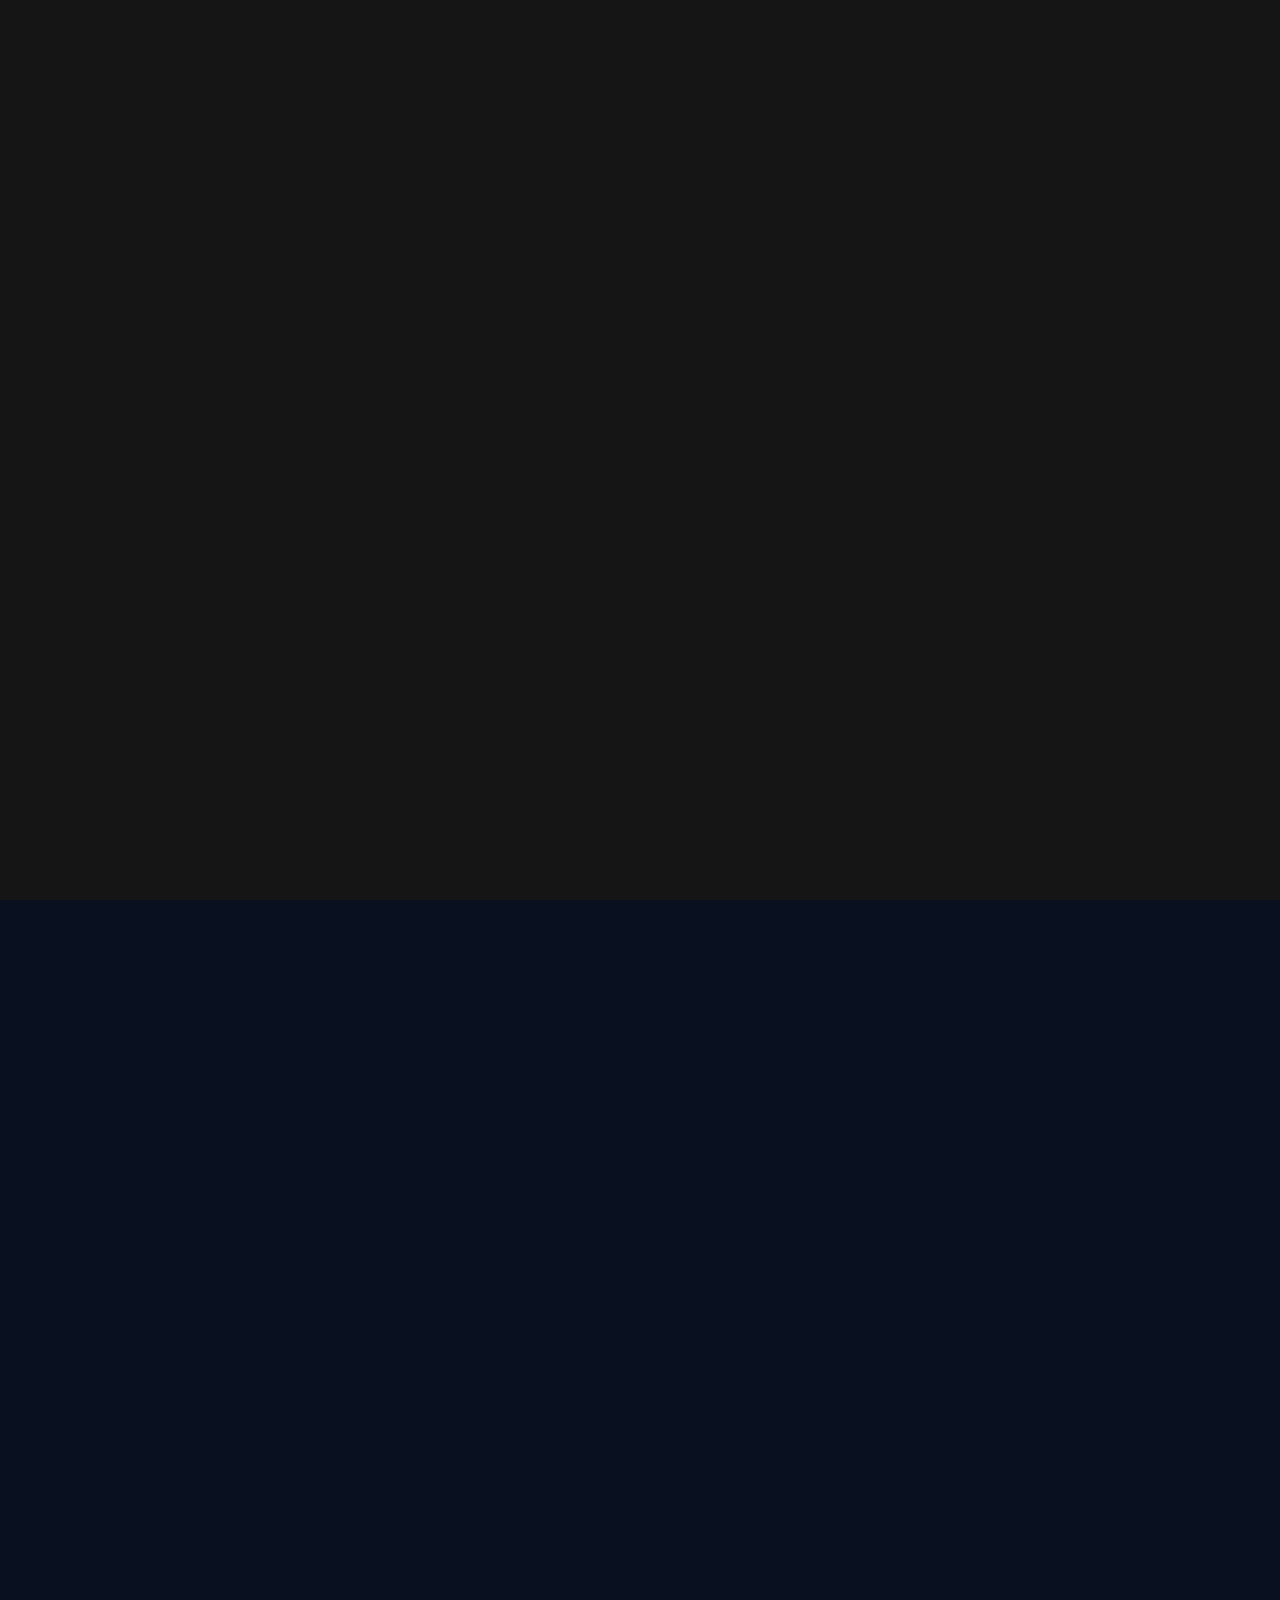
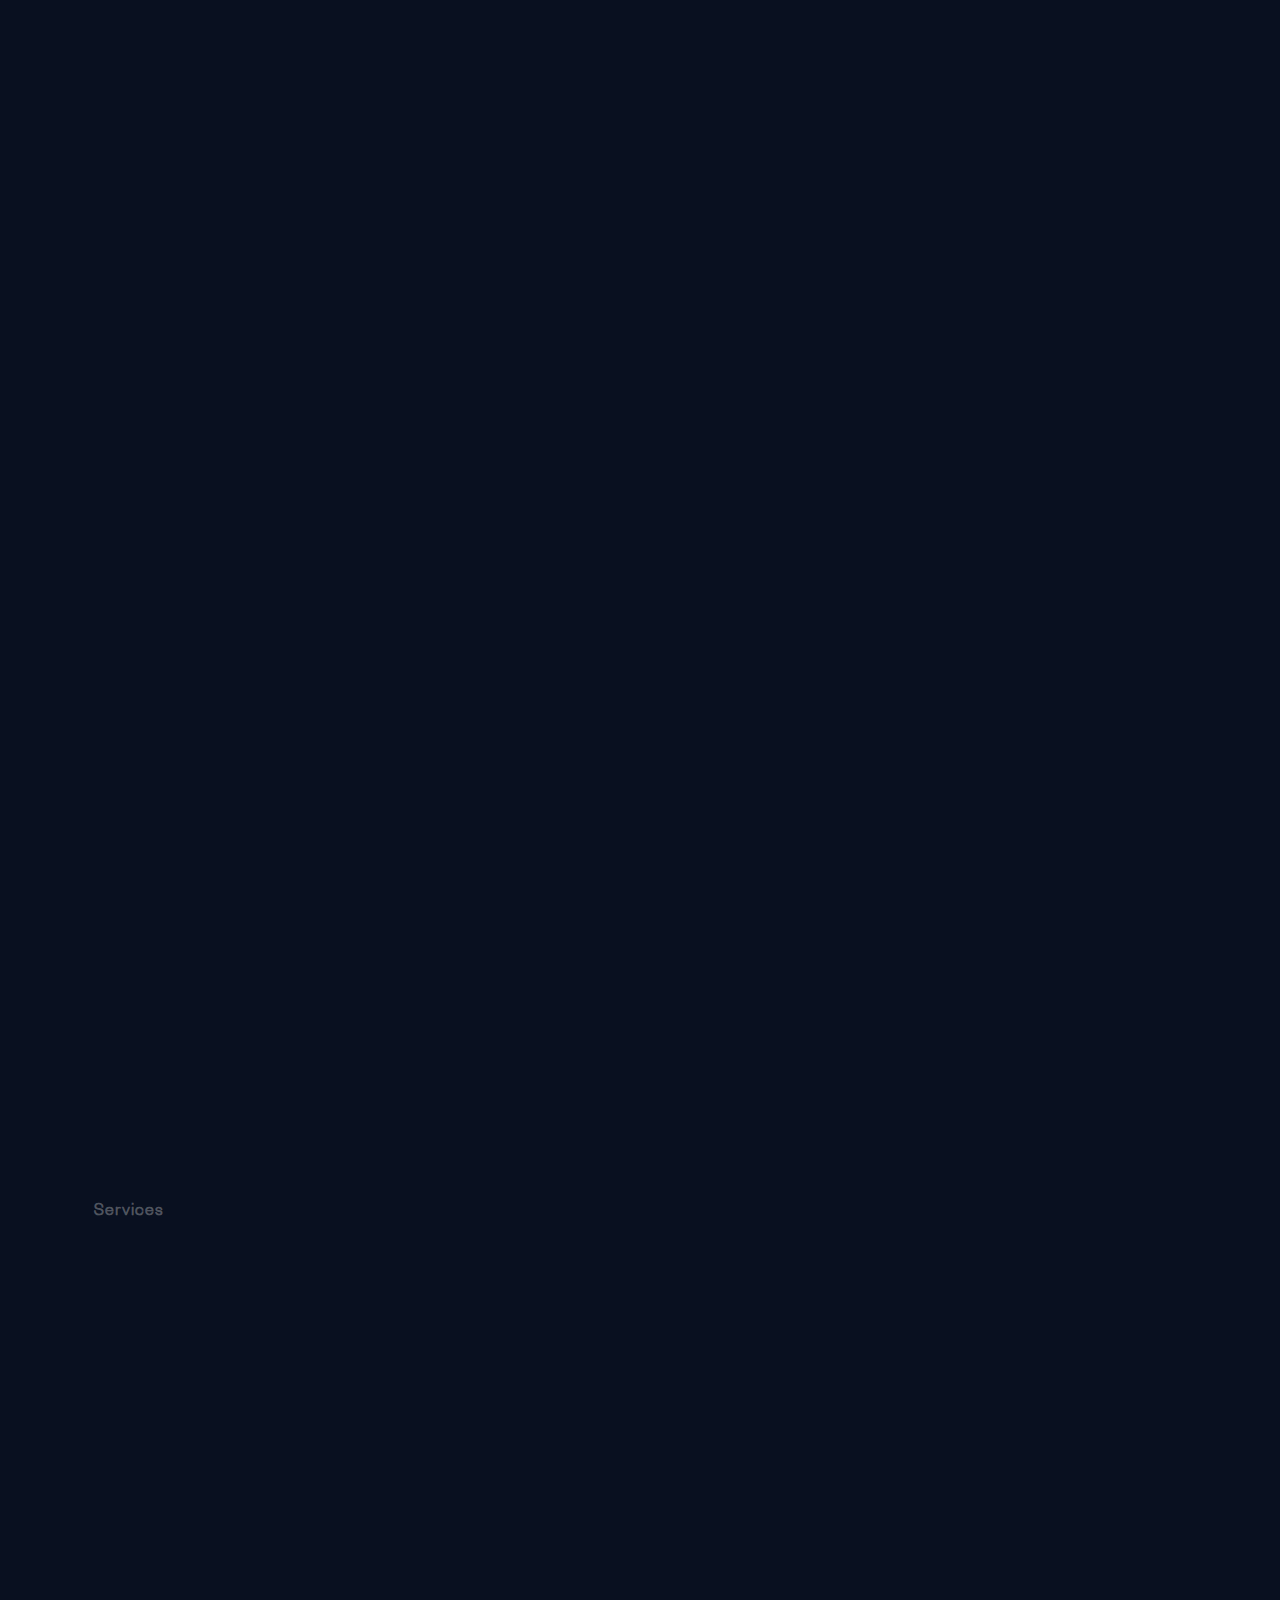
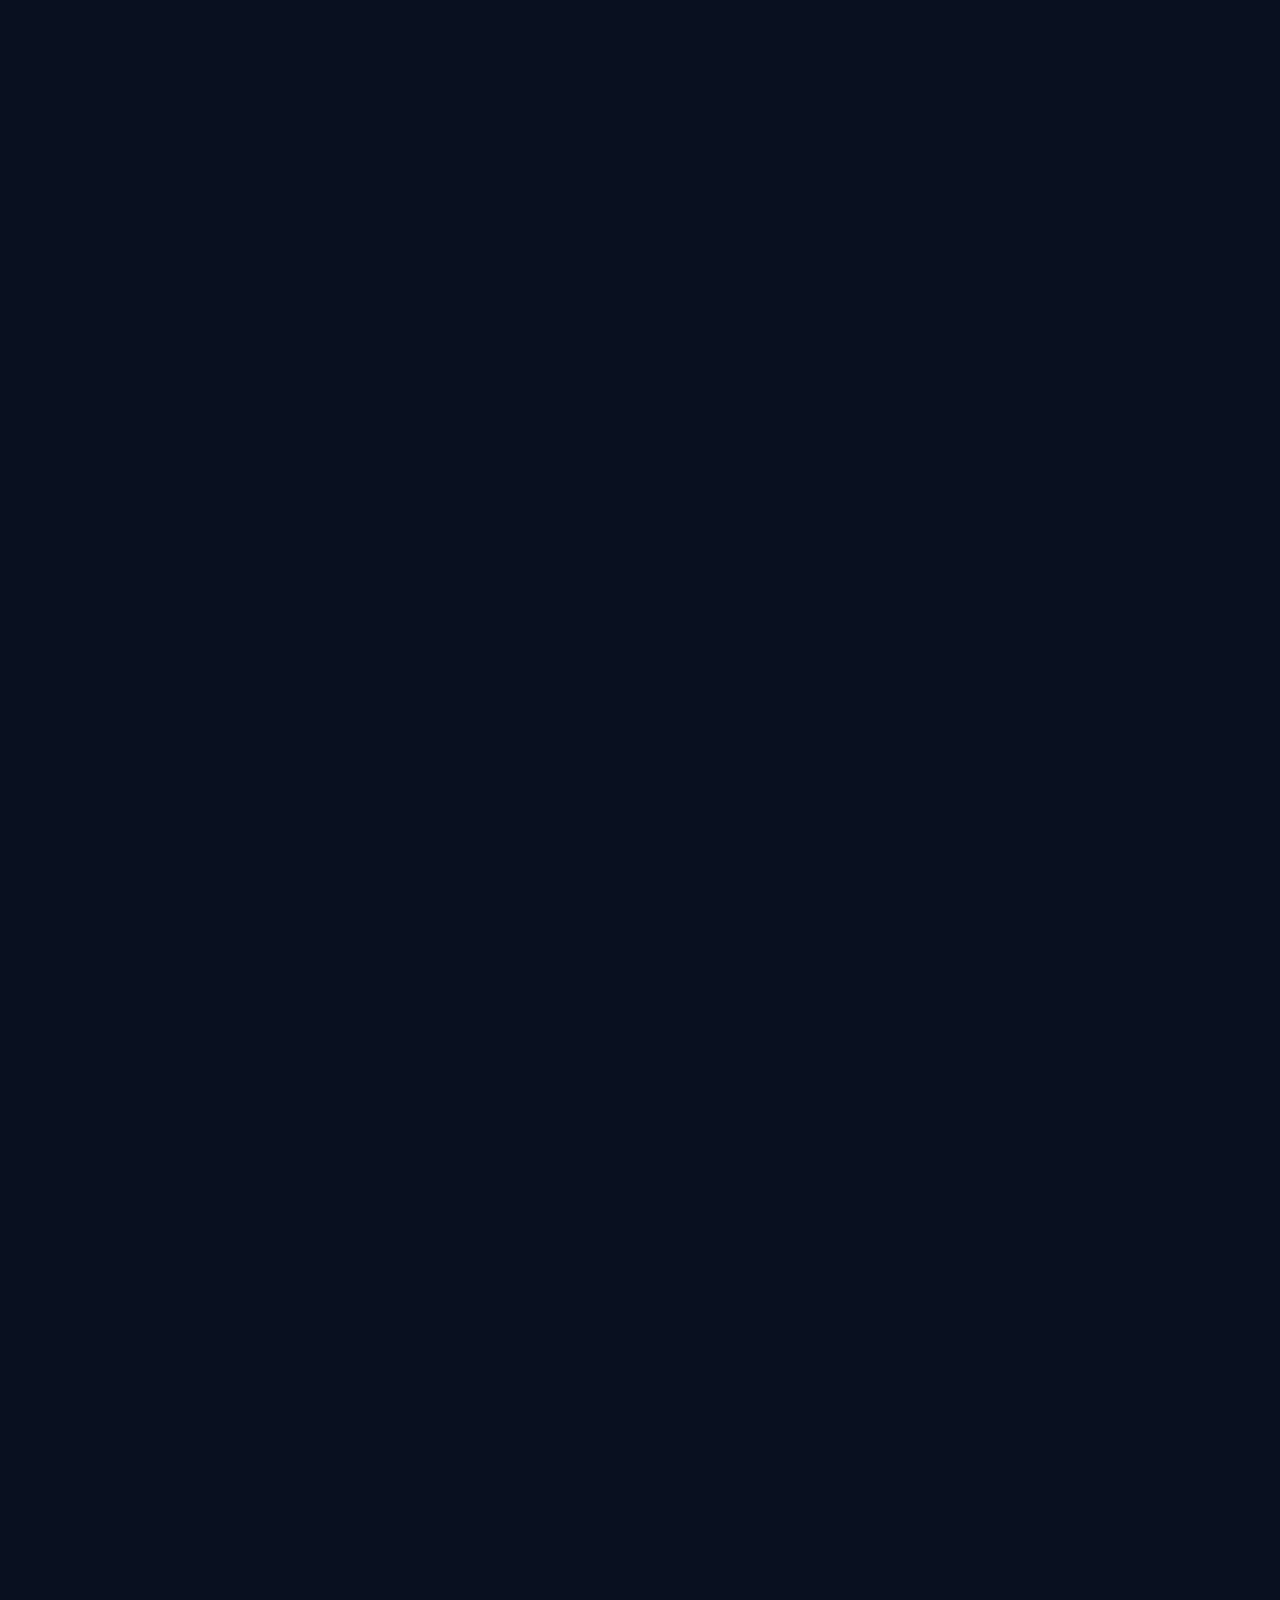
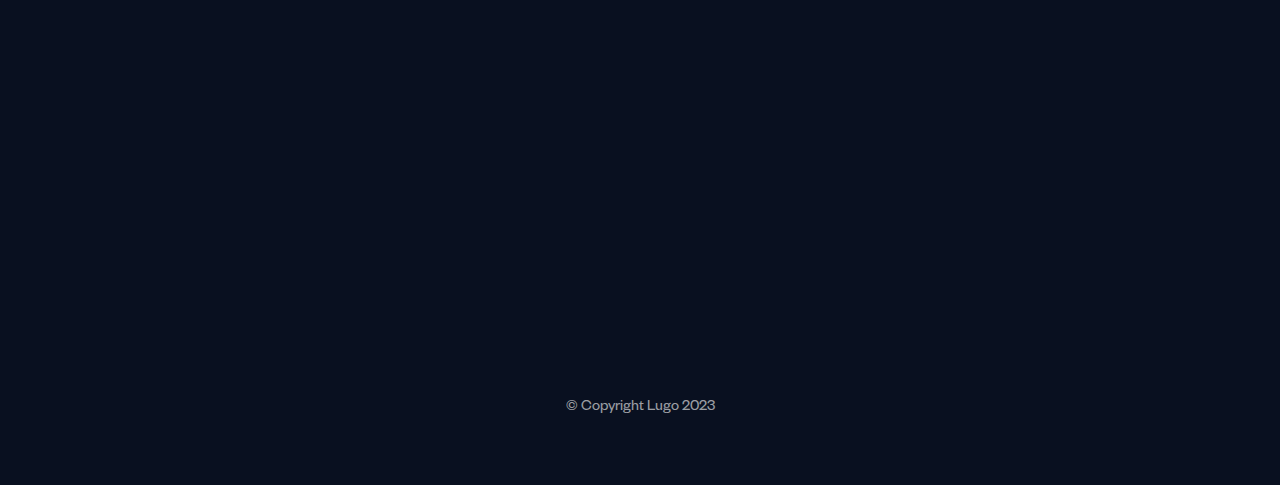
==== commit 12f83124: "v2.10" ====
--- a/index.html
+++ b/index.html
@@ -183,7 +183,7 @@
                 <div class="col-block item-process item-process1" data-aos="fade-up">
                     <div class="item-process__text image-div">
 
-                        <img src="./images/pexels-kozymeii-kong-950745.jpg" style="width: 100%; height: 100%;">
+                        <img src="./images/pages/services/jonas-off-FO2zwDMQzUM-unsplash.jpg" class="home-img">
                     </div>
                 </div>
 
@@ -224,9 +224,9 @@
                     </div>
                     <div class="col-block item-process service-heading2">
                         <div class="item-process__text">
-                            <div class="item-process33" data-aos="fade-up">
-                                <img class="hp-img" src="./images/pages/home/girl-with-red-hat-xv3hFfm-MIQ-unsplash.jpg"
-                                    style="width: 100%; height: 100%;">
+                            <div class="item-process33 image-div" data-aos="fade-up">
+                                <img class="hp-img home-img"
+                                    src="./images/pages/home/girl-with-red-hat-xv3hFfm-MIQ-unsplash.jpg">
                             </div>
 
                         </div>
@@ -243,63 +243,60 @@
 
                             <div class="" data-aos="fade-up">
                                 <!-- Adjust line-height according to your design -->
-                                <h2 class="web-dev uppercase"
-                                    style="display: inline-block; vertical-align: middle; margin-top: 2rem;">Web
+                                <h2 class="web-dev uppercase home-service-text" style="margin-top: 2rem;">Web
                                     Development</h2>
                                 <!-- <div style="display: inline-block; vertical-align:bottom; margin-left: 1rem;">
                                     <img src="./arrow-right-circle.svg" alt="Arrow Right">
                                 </div> -->
                             </div>
                             <div class="item-process4 " data-aos="fade-up">
-                                <p class="web-text line-height">
+                                <p class="web-text line-height home-service-p">
                                     Elevate your online presence with our dynamic and user-friendly web development
                                     services.
                                 </p>
                             </div>
-                            <a href="#">
-                                <div class="" data-aos="fade-up">
-                                    <h2 style="display: inline-block; vertical-align: middle;"
-                                        class="digital uppercase">Digital
-                                        Advertising</h2>
-                                    <!-- <div style="display: inline-block; vertical-align:bottom; margin-left: 1rem;">
-
-                                        <img src="./arrow-right-circle.svg" alt="Arrow Right">
-                                    </div> -->
-                                </div>
-                            </a>
-                            <div class="item-process5" data-aos="fade-up">
-                                <p class="digital-text line-height">
-                                    Enhance your brand's digital presence with our focused Digital Advertising services,
-                                    covering strategic planning to
-                                    performance analysis.
-                                </p>
-                            </div>
                             <div class="" data-aos="fade-up">
-                                <h2 style="display: inline-block; vertical-align: middle;"
-                                    class="application uppercase">
-                                    Application Development</h2>
+                                <h2 class="application uppercase home-service-text">
+                                    Mobile App Development</h2>
                                 <!-- <div style="display: inline-block; vertical-align:bottom; margin-left: 1rem;">
-                                    <img src="./arrow-right-circle.svg" alt="Arrow Right">
-                                </div> -->
+                                                                <img src="./arrow-right-circle.svg" alt="Arrow Right">
+                                                            </div> -->
                             </div>
                             <div class="item-process6 " data-aos="fade-up">
-                                <p class="application-text line-height">
+                                <p class="application-text line-height home-service-p">
                                     Propel your business forward with our in-depth Application Development services.
                                 </p>
                             </div>
                             <div class="" data-aos="fade-up">
-                                <h2 style="display: inline-block; vertical-align: middle;" class="branding uppercase">
-                                    Branding
+                                <h2 class="branding uppercase home-service-text">
+                                    Branding and UX/UI Design
                                 </h2>
                                 <!-- <div style="display: inline-block; vertical-align:bottom; margin-left: 1rem;">
                                     <img src="./arrow-right-circle.svg" alt="Arrow Right">
                                 </div> -->
                             </div>
                             <div class="item-process5" data-aos="fade-up">
-                                <p class="branding-text line-height">
+                                <p class="branding-text line-height home-service-p">
                                     Define your brand essence with our expert branding services, creating a lasting
                                     connection through distinctive
                                     narratives and visuals.
+                                </p>
+                            </div>
+                            <a href="#">
+                                <div class="" data-aos="fade-up">
+                                    <h2 class="digital uppercase home-service-text">Digital
+                                        Advertising</h2>
+                                    <!-- <div style="display: inline-block; vertical-align:bottom; margin-left: 1rem;">
+                            
+                                                                    <img src="./arrow-right-circle.svg" alt="Arrow Right">
+                                                                </div> -->
+                                </div>
+                            </a>
+                            <div class="item-process5" data-aos="fade-up">
+                                <p class="digital-text line-height home-service-p">
+                                    Enhance your brand's digital presence with our focused Digital Advertising services,
+                                    covering strategic planning to
+                                    performance analysis.
                                 </p>
                             </div>
                         </div>
--- a/css/main.css
+++ b/css/main.css
@@ -245,7 +245,7 @@
 
 h2,
 .h2 {
-  font-size: 2.1rem;
+  font-size: 2.9rem;
   line-height: 1.3;
 }
 
@@ -345,10 +345,10 @@
     display: inline-block;
   }
   .item-process__text p {
-    font-size: 15px;
+    font-size: 1.7rem;
   }
   p.lead3 {
-    font-size: 1.5rem;
+    font-size: 1.7rem;
   }
   p.lead4 {
     font-size: 1.5rem;
@@ -420,6 +420,9 @@
 .home-content-container {
   display: flex;
   margin-top: 4rem;
+}
+.home-img {
+  height: 100%;
 }
 
 .home-content-project {
@@ -1792,7 +1795,7 @@
   }
 }
 .display-2 {
-  font-size: 8rem;
+  font-size: 18rem;
 }
 
 @media only screen and (max-width: 1100px) {
@@ -1944,8 +1947,10 @@
     font-size: 7.2rem;
     margin-bottom: 4.5rem;
   }
+  .home-img {
+  }
   .display-2 {
-    font-size: 6rem;
+    font-size: 9rem;
   }
   .service-heading2 {
     height: auto;
@@ -2002,6 +2007,10 @@
   .item-title {
     font-size: 2.1rem;
   }
+}
+.home-service-text {
+  display: inline-block;
+  vertical-align: middle;
 }
 
 /* ===================================================================
@@ -2749,6 +2758,11 @@
   left: -6px;
   margin-top: -6px;
 }
+.home-service-p {
+  color: rgba(255, 255, 255, 0.6);
+  letter-spacing: 1px;
+  font-size: 1.7rem;
+}
 
 .home-social li:hover span {
   opacity: 1;
@@ -2863,6 +2877,14 @@
   }
   .display-1 {
     font-size: 9.2rem;
+  }
+}
+@media only screen and (min-width: 1400px) {
+  .home-img {
+    max-width: 550px;
+  }
+  .home-service-text {
+    font-size: 4rem;
   }
 }
 @media only screen and (min-width: 1101px) {
@@ -3177,6 +3199,7 @@
   counter-reset: ctr;
 }
 .image-div {
+  text-align: center;
   margin-top: -20rem;
   width: 100%;
 }
@@ -4046,7 +4069,7 @@
 }
 
 .contact-social li a {
-  color: white;
+  color: rgba(255, 255, 255, 0.6);
   border: none !important;
 }
 
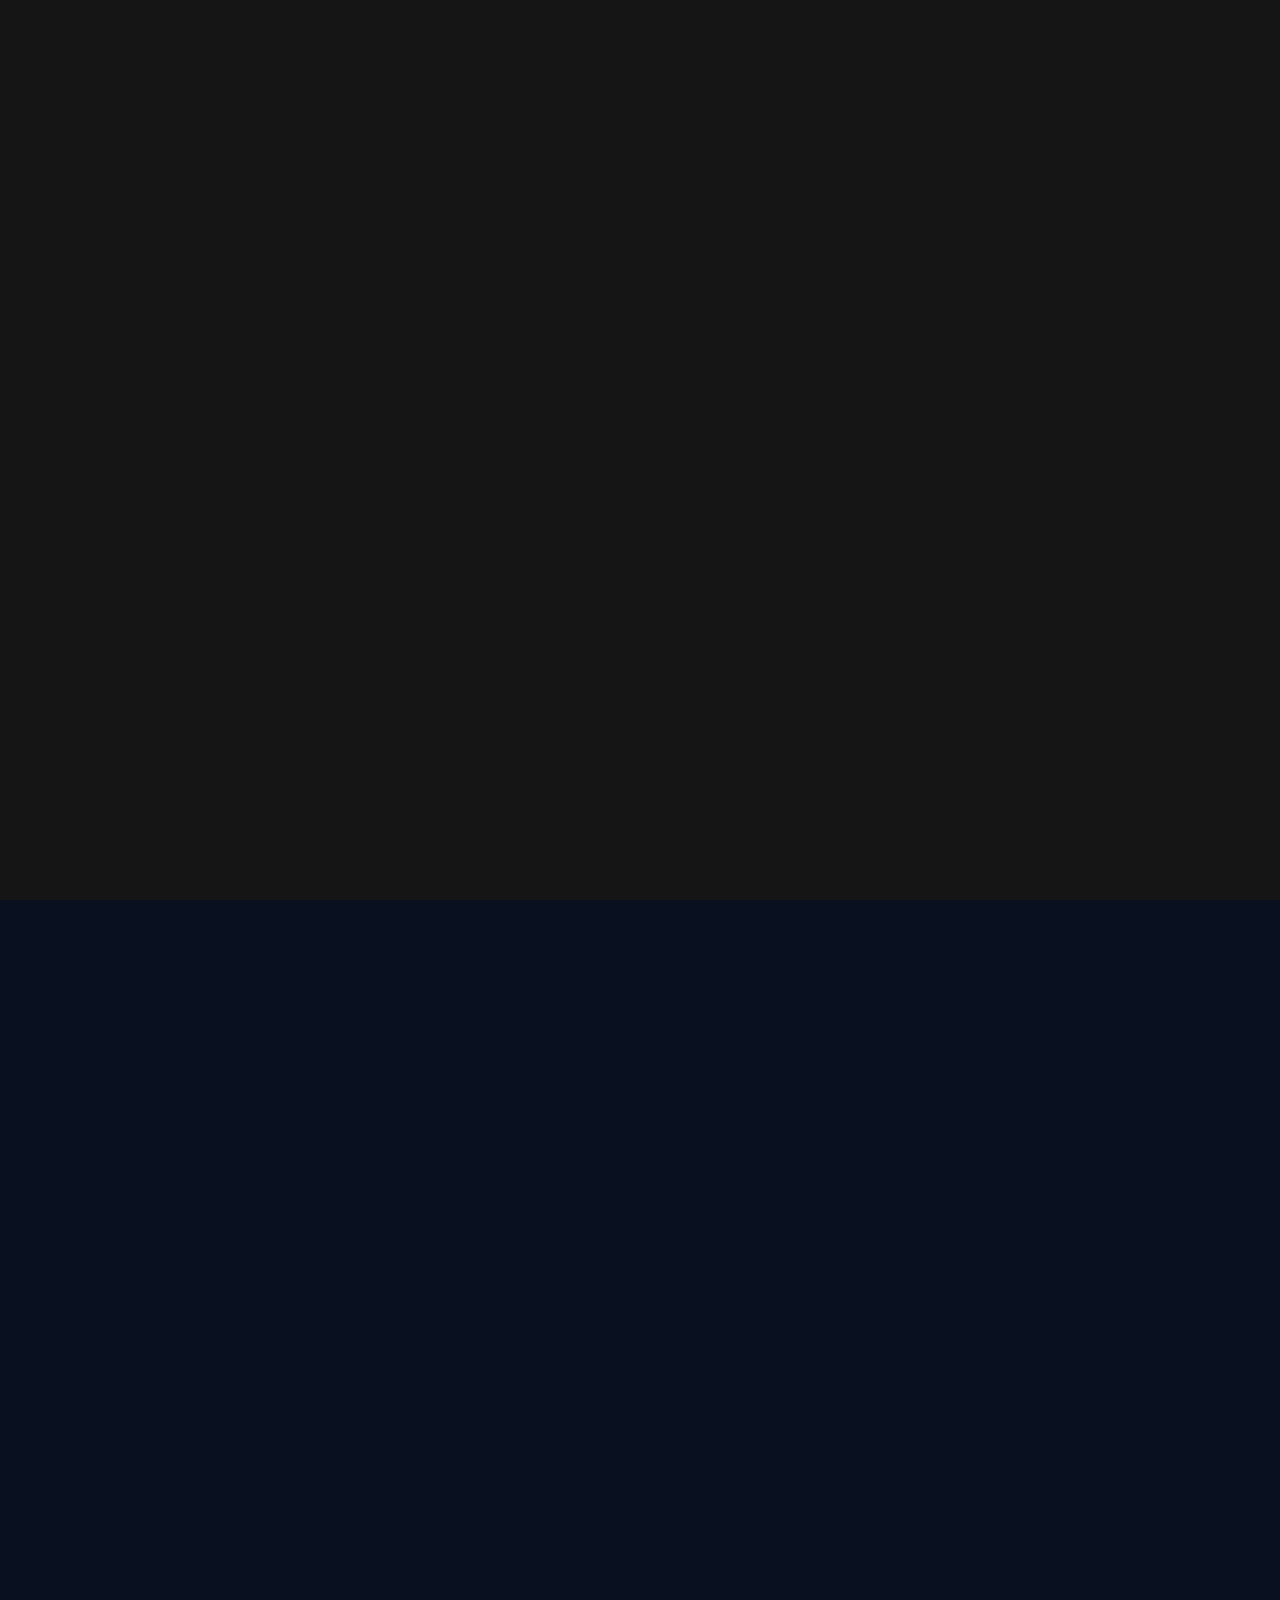
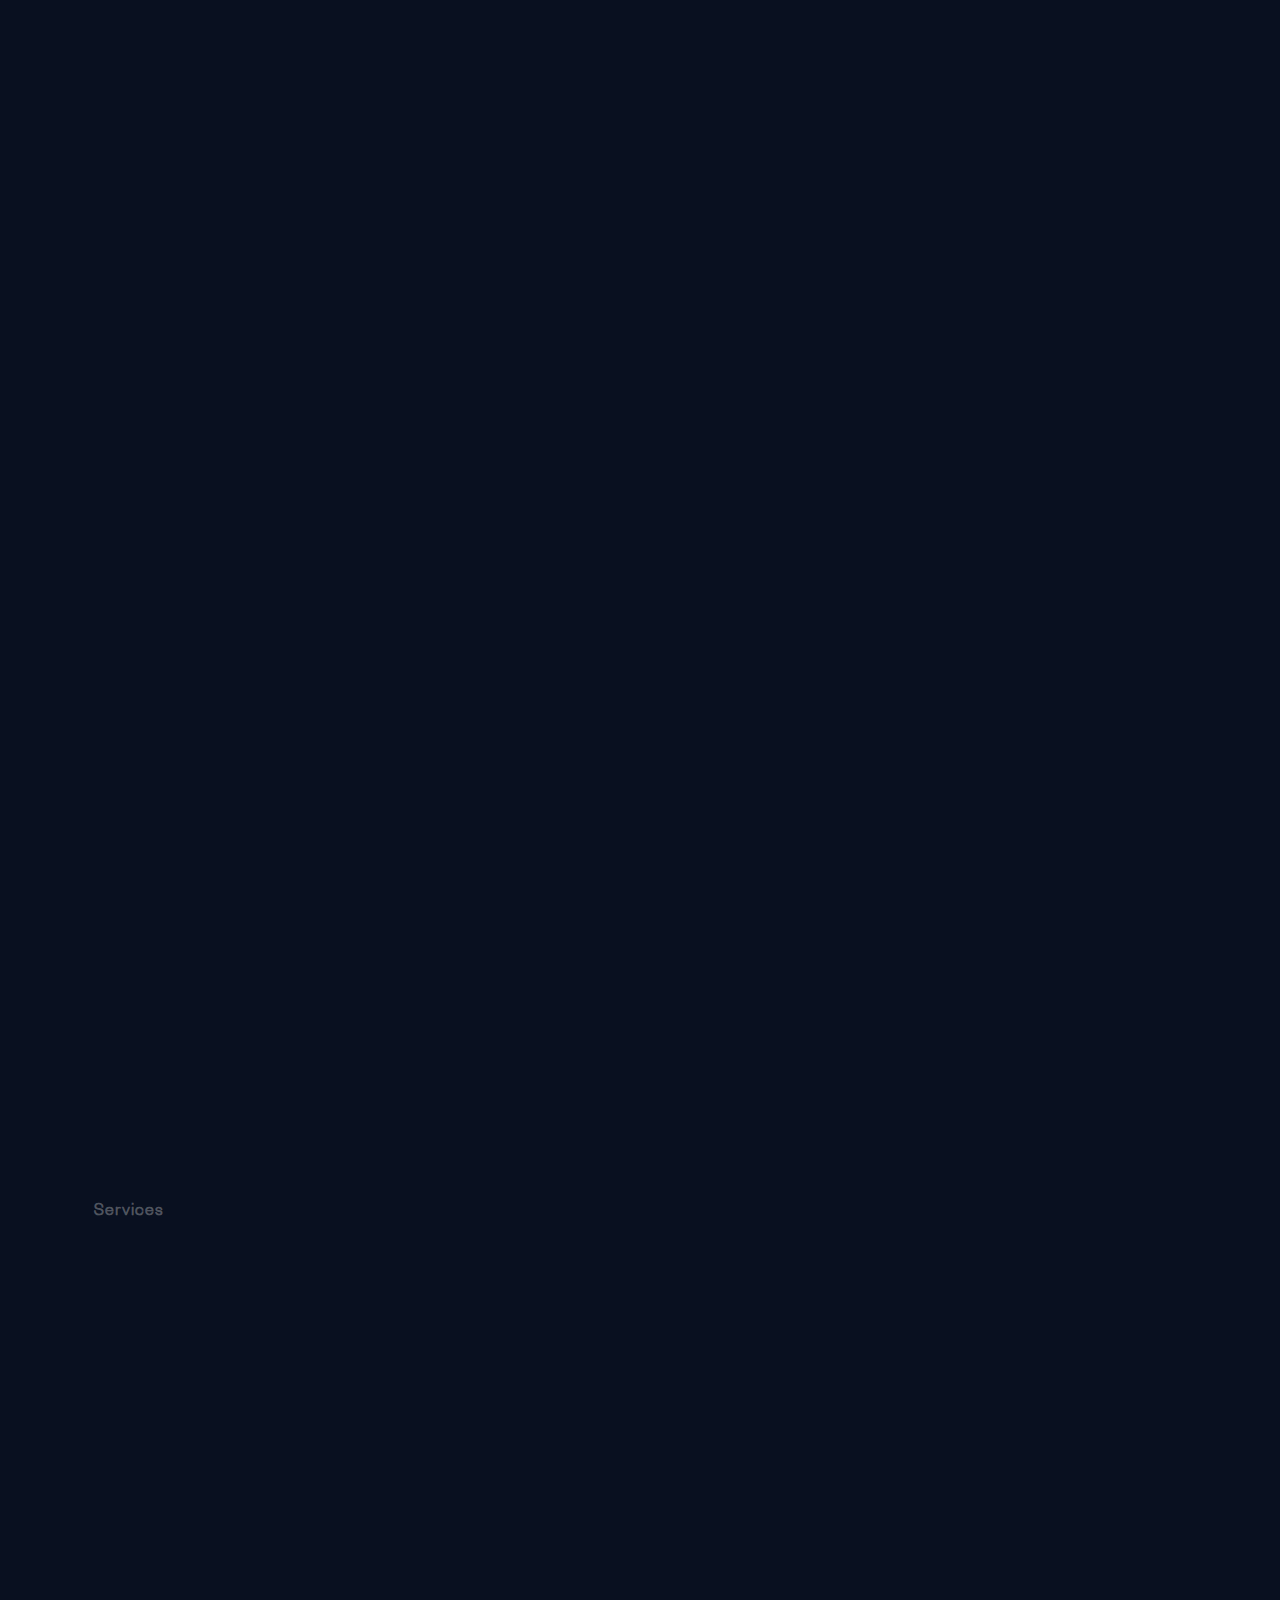
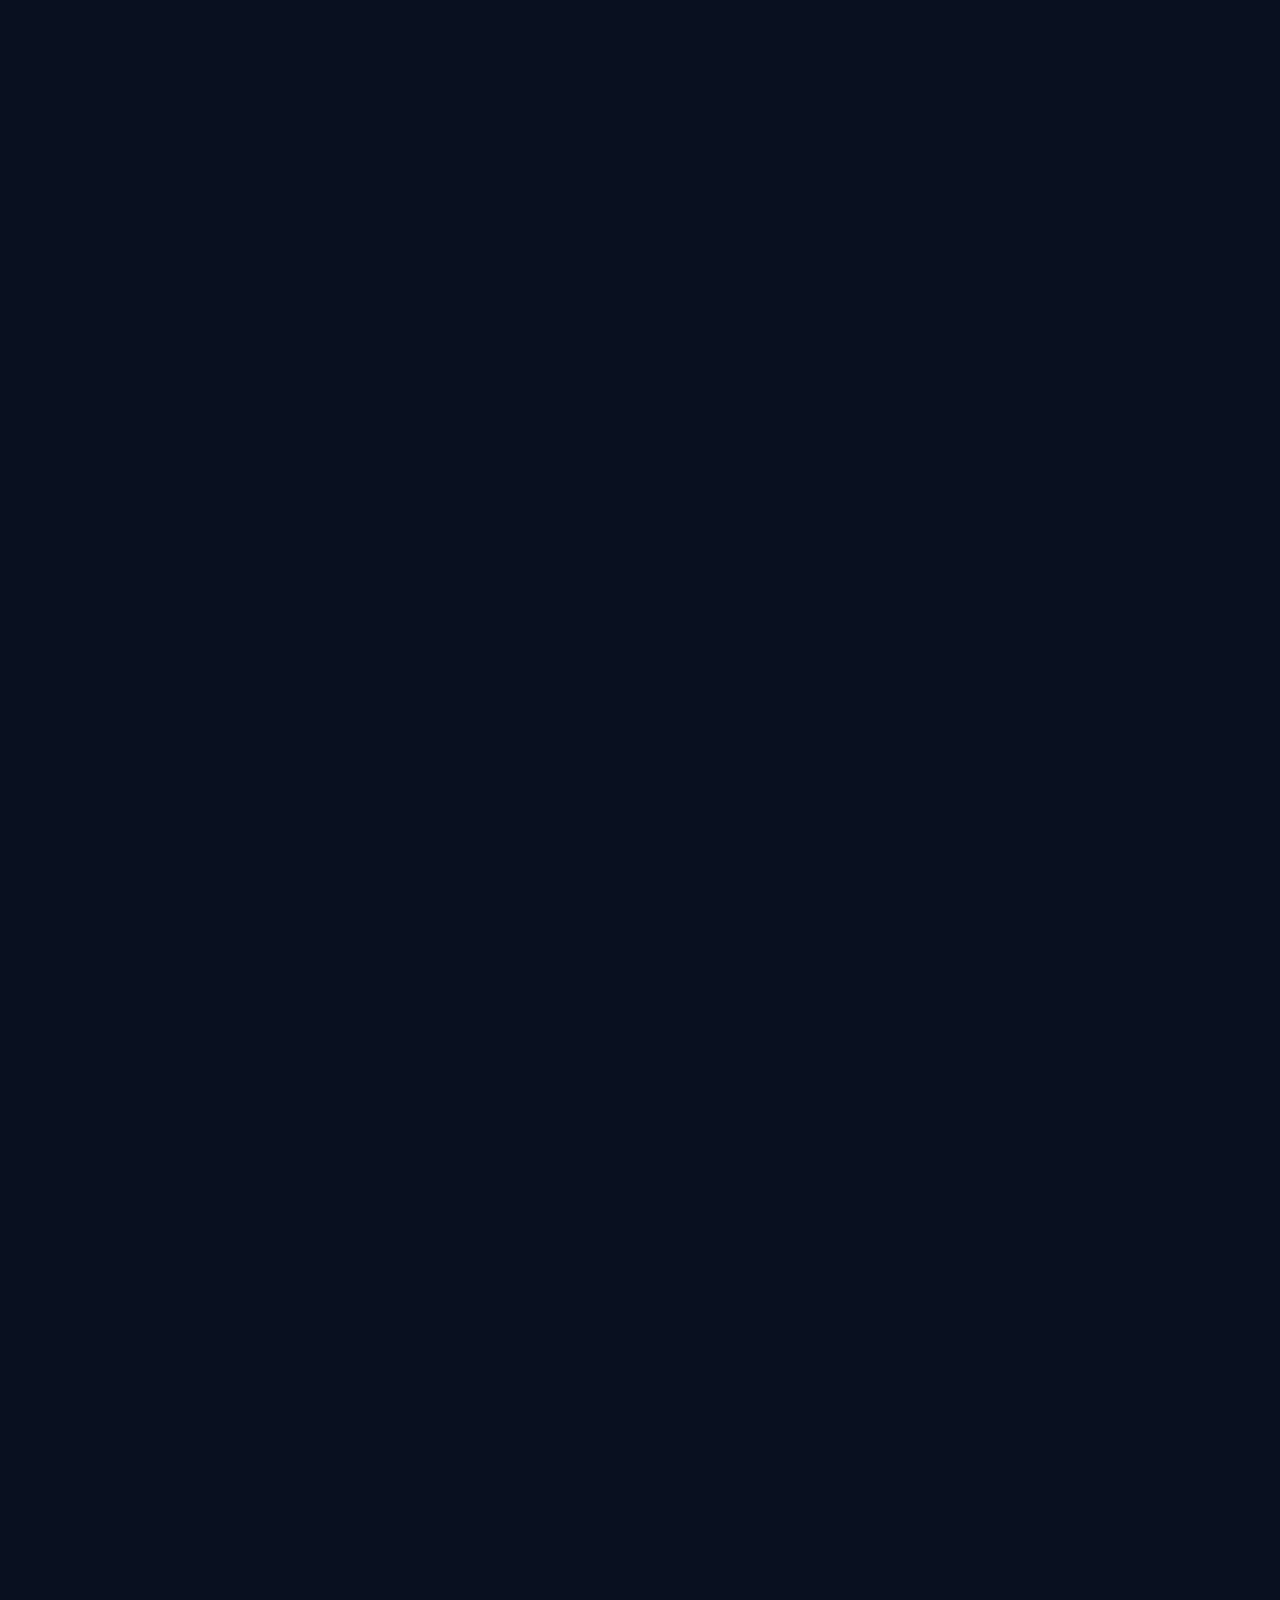
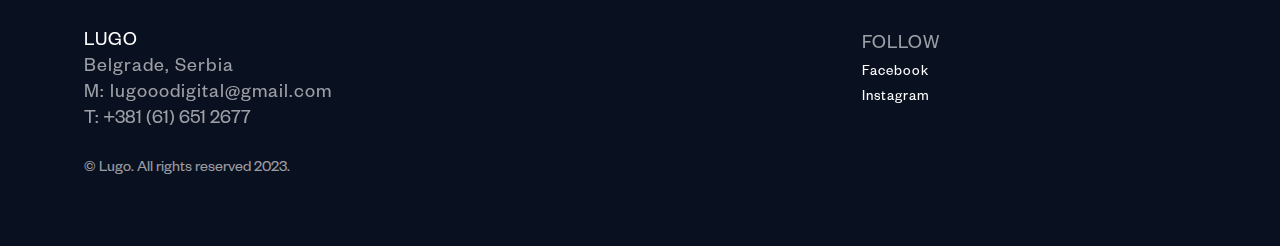
==== commit 57d8ba06: "v2.15" ====
--- a/index.html
+++ b/index.html
@@ -70,7 +70,7 @@
                     <li><a class="smoothscroll" href="services.html" title="services">Services</a></li>
 
                     <li><a class="smoothscroll" href="portfolio.html" title="works">Portfolio</a></li>
-                    <li><a class="smoothscroll" href="#contact" title="contact">Contact</a></li>
+                    <li><a class="smoothscroll" href="contact.html" title="contact">Contact</a></li>
 
                 </ul>
 
@@ -183,7 +183,7 @@
                 <div class="col-block item-process item-process1" data-aos="fade-up">
                     <div class="item-process__text image-div">
 
-                        <img src="./images/pages/services/jonas-off-FO2zwDMQzUM-unsplash.jpg" class="home-img">
+                        <img src="./images/pages/services/guillaume-bolduc-hHIPeG-p6Eg-unsplash.jpg" class="home-img">
                     </div>
                 </div>
 
@@ -550,46 +550,63 @@
     ================================================== -->
     <section id="contact" class="s-contact target-section">
 
-
         <!-- <div class="grid-overlay">
-            <div></div>
-        </div> -->
-
-        <div class="row section-header narrow" data-aos="fade-up">
+                <div></div>
+            </div> -->
+
+        <div class="row section-header narrow">
             <div class="col-full">
 
-                <h1 class="display-4 font-weight letter-space font2">Feel free to contact us for any project idea or
-                    collaboration</h1>
+                <h1 class="display-4 letter-space font2"></h1>
             </div>
         </div> <!-- end section-header -->
 
-        <div class="row contact-main" data-aos="fade-up">
-            <div class="col-full">
-
-                <p class="contact-address letter-space">
-                    Belgrade, Serbia
-
-                </p>
-                <p class="contact-email letter-space">
-                    lugooodigital@gmail.com
-
-                </p>
-                <p class="contact-numbers">
-
-                    +3816512677
-                </p>
-
-                <ul class="contact-social">
-                    <li>
-                        <a href="#0"><i class="fab fa-facebook"></i></a>
-                    </li>
-
-                    <li>
-                        <a href="#0"><i class="fab fa-instagram"></i></a>
-                    </li>
-
-
-                </ul>
+        <div class="row contact-main">
+            <div class="col-full footer-flex">
+                <div class="footer-info">
+                    <p class="contact-address letter-space" style="color: white;">
+                        LUGO
+
+                    </p>
+
+                    <p class="contact-address letter-space">
+                        Belgrade, Serbia
+
+                    </p>
+                    <p class="contact-email letter-space">
+                        M: lugooodigital@gmail.com
+
+                    </p>
+                    <p class="contact-numbers">
+
+                        T: +381 (61) 651 2677
+                    </p>
+                </div>
+                <div class="footer-social">
+                    <p class="contact-email letter-space social-p-1">
+                        FOLLOW
+
+                    </p>
+
+                    <a href="#0">
+                        <p class="contact-email letter-space social-p">
+                            Facebook
+
+                        </p>
+                    </a>
+
+
+
+                    <a href="#0">
+                        <p class="contact-email letter-space social-p">
+                            Instagram
+
+                        </p>
+                    </a>
+
+
+
+                </div>
             </div>
         </div>
 
@@ -597,11 +614,11 @@
 
 
     <!-- footer
-    ================================================== -->
+        ================================================== -->
     <footer>
         <div class="row">
             <div class="col-full ss-copyright">
-                <span>© Copyright Lugo 2023</span>
+                <span>© Lugo. All rights reserved 2023.</span>
 
             </div>
         </div>
--- a/css/base.css
+++ b/css/base.css
@@ -30,8 +30,8 @@
  *
  * ------------------------------------------------------------------- */
 @import url("https://fonts.googleapis.com/css?family=Montserrat:400,500,600,700|Nunito+Sans:300,400,400i,600,600i,700,700i");
-@import url("micons/micons.css");
-@import url("font-awesome/css/fontawesome-all.css");
+@import url("../css/micons/micons.css");
+@import url("../css/font-awesome/css/fontawesome-all.css");
 
 /* ===================================================================
  * # normalize
--- a/css/main.css
+++ b/css/main.css
@@ -423,6 +423,7 @@
 }
 .home-img {
   height: 100%;
+  width: 100%;
 }
 
 .home-content-project {
@@ -630,6 +631,50 @@
 
 dd {
   margin: 0 0 0 2rem;
+}
+
+.footer-flex {
+  display: flex;
+}
+.footer-info,
+.footer-social {
+  font-size: 2rem;
+}
+.footer-info {
+  width: 70%;
+  text-align: left;
+  line-height: 1.3;
+}
+.footer-social {
+  font-size: 1.5rem;
+
+  text-align: left;
+}
+.social-p-1 {
+  margin-bottom: 1rem;
+  font-size: 2rem;
+}
+.ss-copyright {
+  text-align: left;
+  margin-top: 2rem;
+}
+@media only screen and (max-width: 800px) {
+  .footer-flex {
+    flex-direction: column;
+  }
+  .footer-social {
+    text-align: left;
+    padding-top: 2rem;
+    margin-top: 3rem;
+  }
+  .footer-info {
+    width: 100%;
+  }
+  .social-p {
+    margin-top: 10px;
+    border-bottom: 1px solid white;
+    line-height: 1;
+  }
 }
 
 /* ------------------------------------------------------------------- 
@@ -1948,6 +1993,8 @@
     margin-bottom: 4.5rem;
   }
   .home-img {
+    height: 100%;
+    width: 100%;
   }
   .display-2 {
     font-size: 9rem;
@@ -4202,7 +4249,6 @@
  *
  * ------------------------------------------------------------------- */
 footer {
-  padding-top: 9rem;
   padding-bottom: 6rem;
   color: rgba(255, 255, 255, 0.6);
   background-color: var(--main-bg-color);
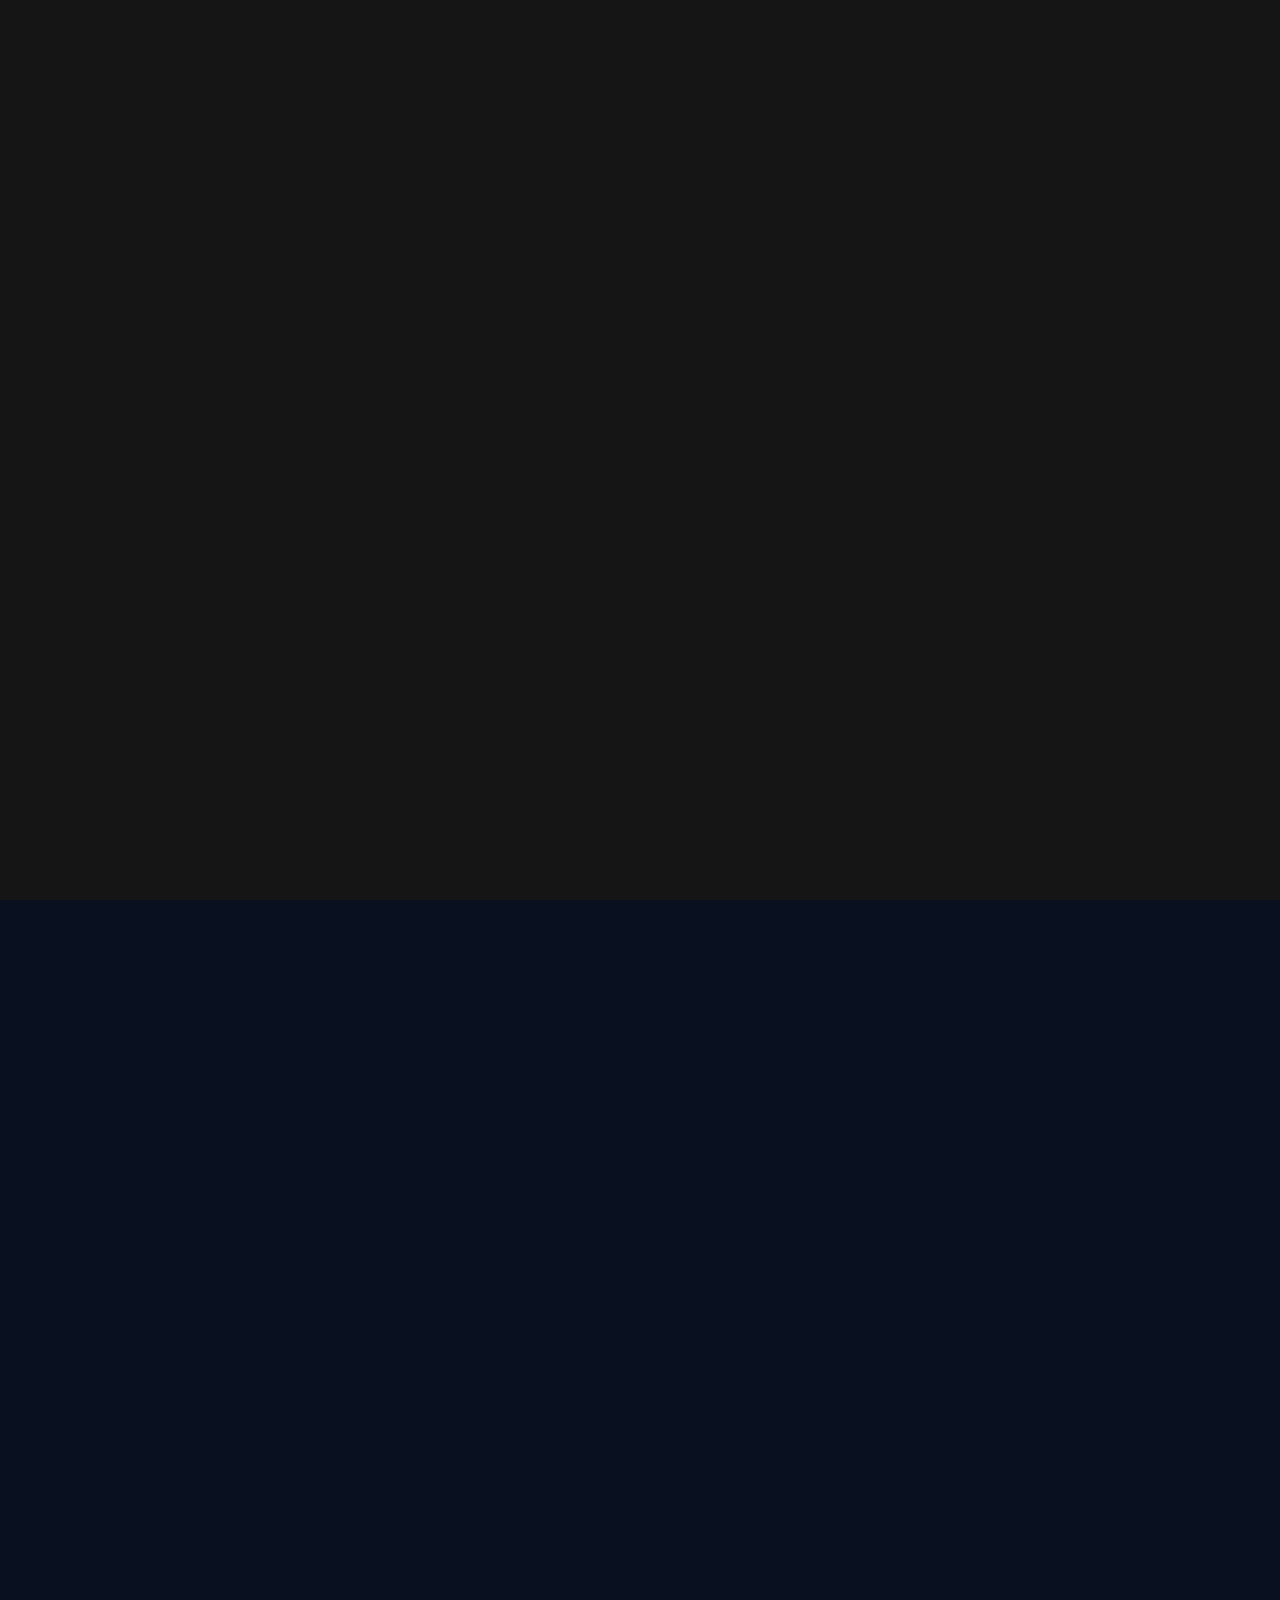
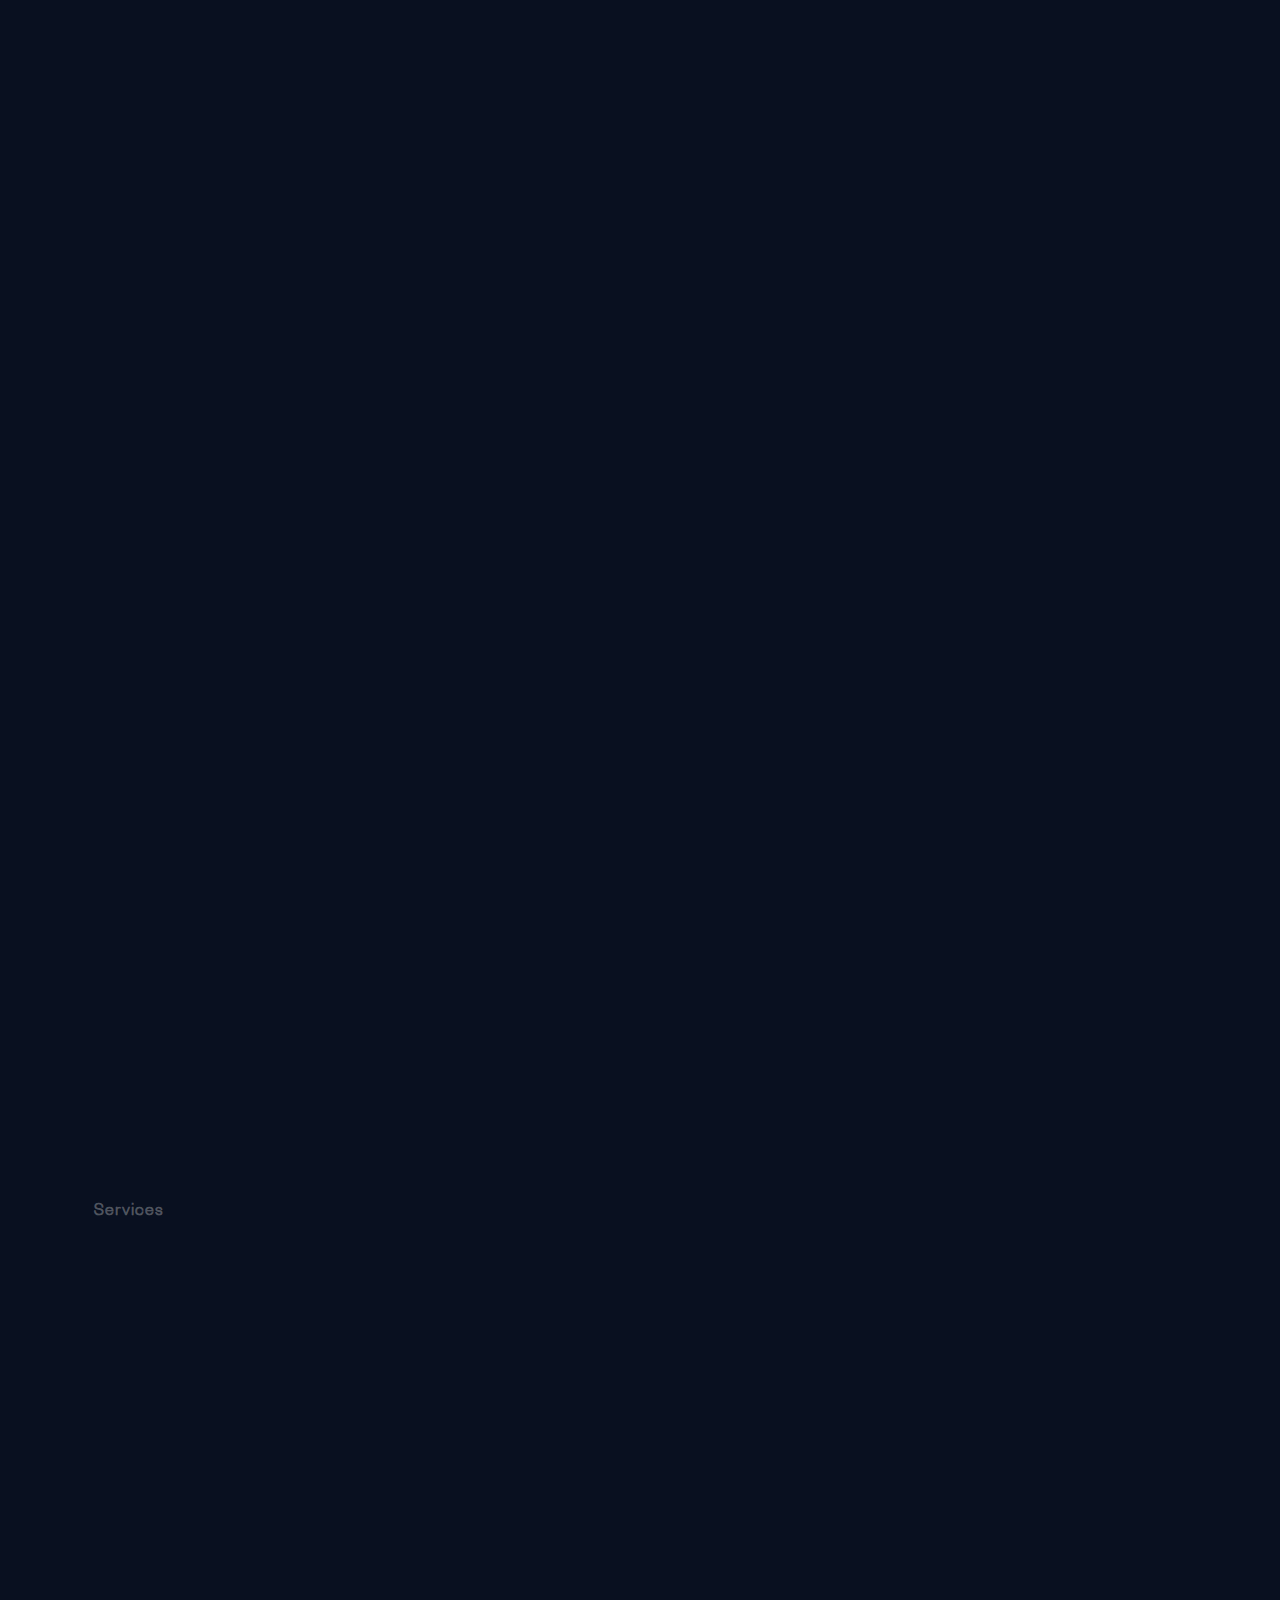
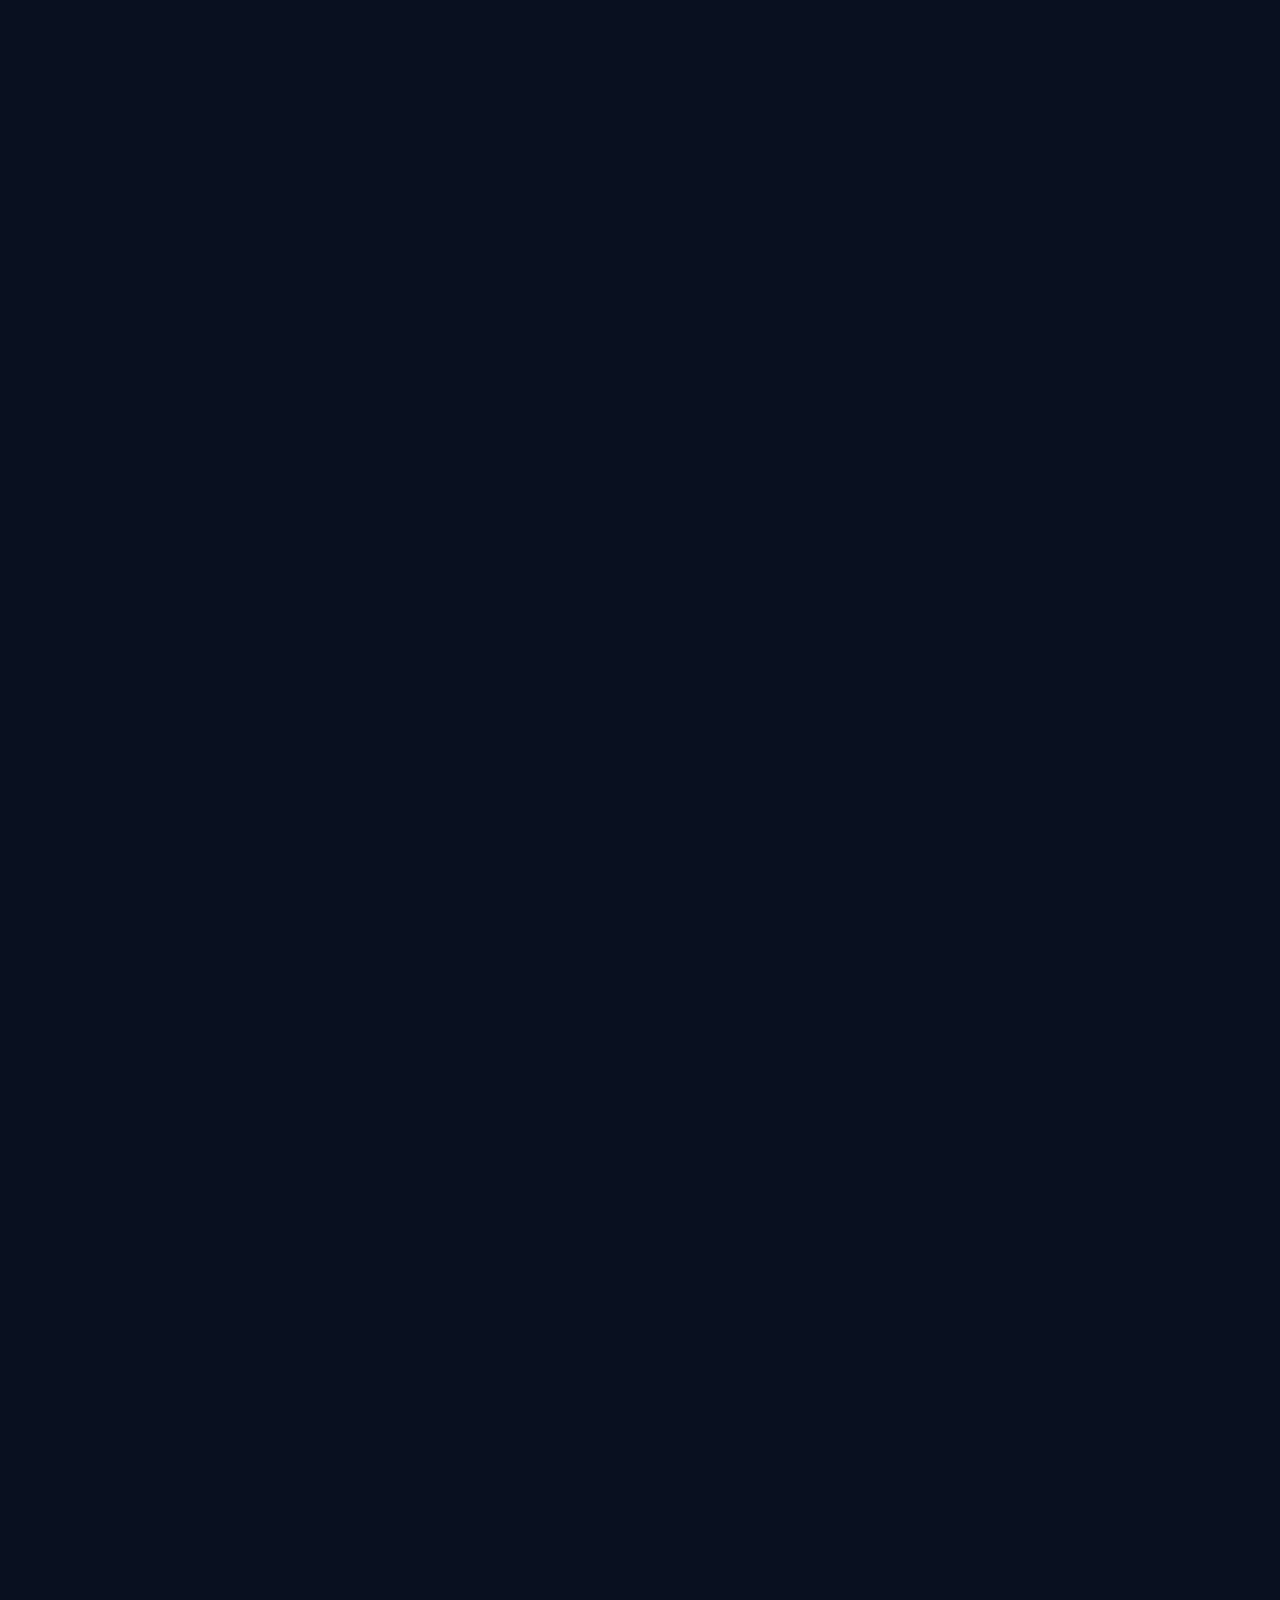
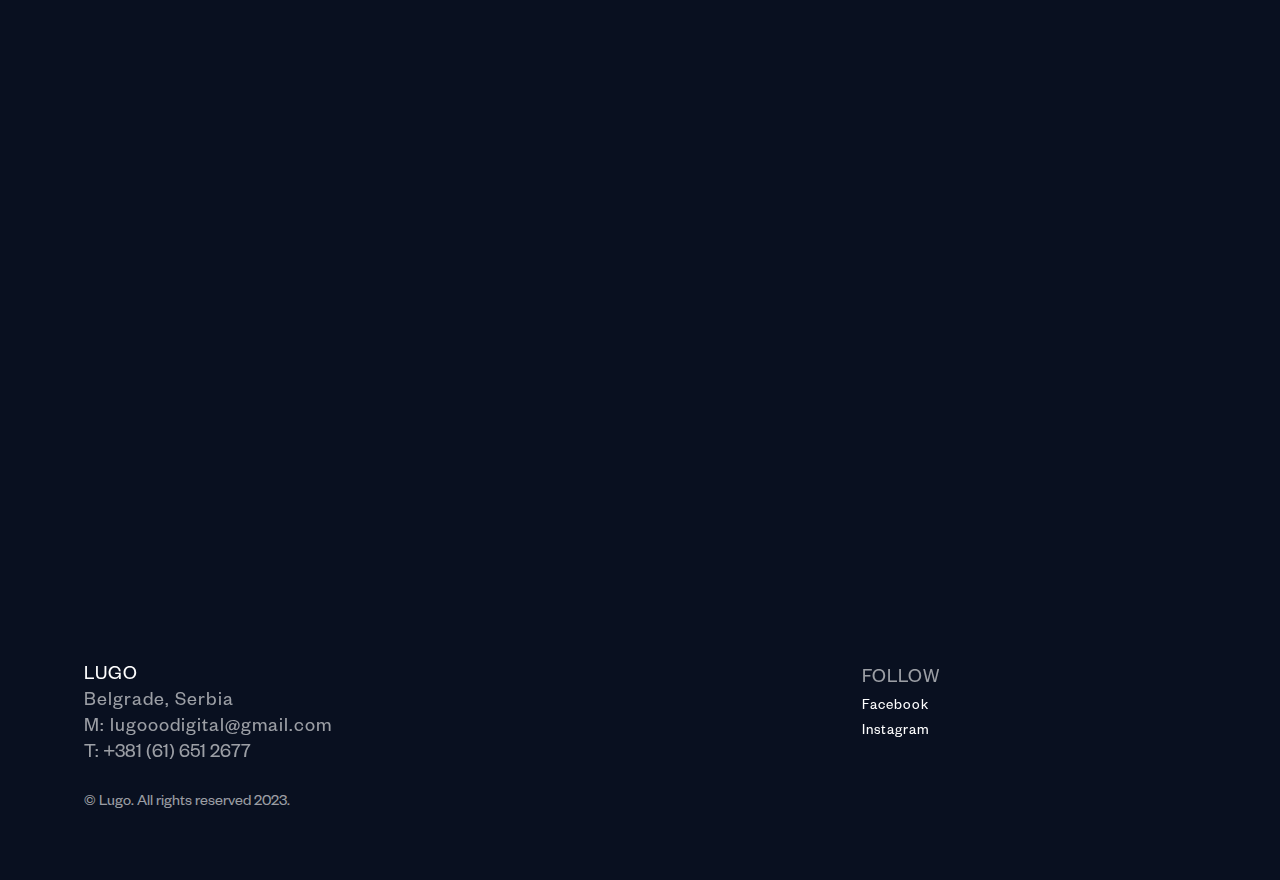
==== commit 2e9ef949: "v2.16" ====
--- a/index.html
+++ b/index.html
@@ -399,7 +399,40 @@
                         </div>
 
                     </div>
-                </div> <!-- end masonry__brick -->
+                </div>
+                <div class="masonry__brick" data-aos="fade-up">
+                    <div class="item-folio">
+
+                        <div class="item-folio__thumb" style="
+                    margin-top: -3px;
+                ">
+                            <a href="#a" class="thumb-link" title="Woodcraft" data-size="1050x700">
+                                <img src="./images/projects/luxnest/Group 3 (6).png"
+                                    srcset="./images/projects/luxnest/Group 3 (6).png 1x, ./images/projects/luxnest/Group 3 (6).png 2x"
+                                    alt="" class="img-project">
+                            </a>
+                        </div>
+
+                        <div class="item-folio__text">
+                            <h3 class="item-folio__title">
+                                LuxNest
+                            </h3>
+                            <p class="item-folio__cat">
+                                Website
+                            </p>
+                        </div>
+
+                        <a href="luxnest.html" class="item-folio__project-link" title="Project link">
+                            <i class="icon-link"></i>
+                        </a>
+
+                        <div class="item-folio__caption">
+                            <p>Vero molestiae sed aut natus excepturi. Et tempora numquam. Temporibus iusto quo.Unde
+                                dolorem corrupti neque nisi.</p>
+                        </div>
+
+                    </div>
+                </div>
 
                 <!-- <div class="masonry__brick" data-aos="fade-up">
                     <div class="item-folio">
--- a/css/main.css
+++ b/css/main.css
@@ -4256,6 +4256,10 @@
   text-align: center;
   position: relative;
 }
+.display-4 {
+  min-height: 124px;
+  font-weight: 100;
+}
 
 footer a {
   color: #ffffff;
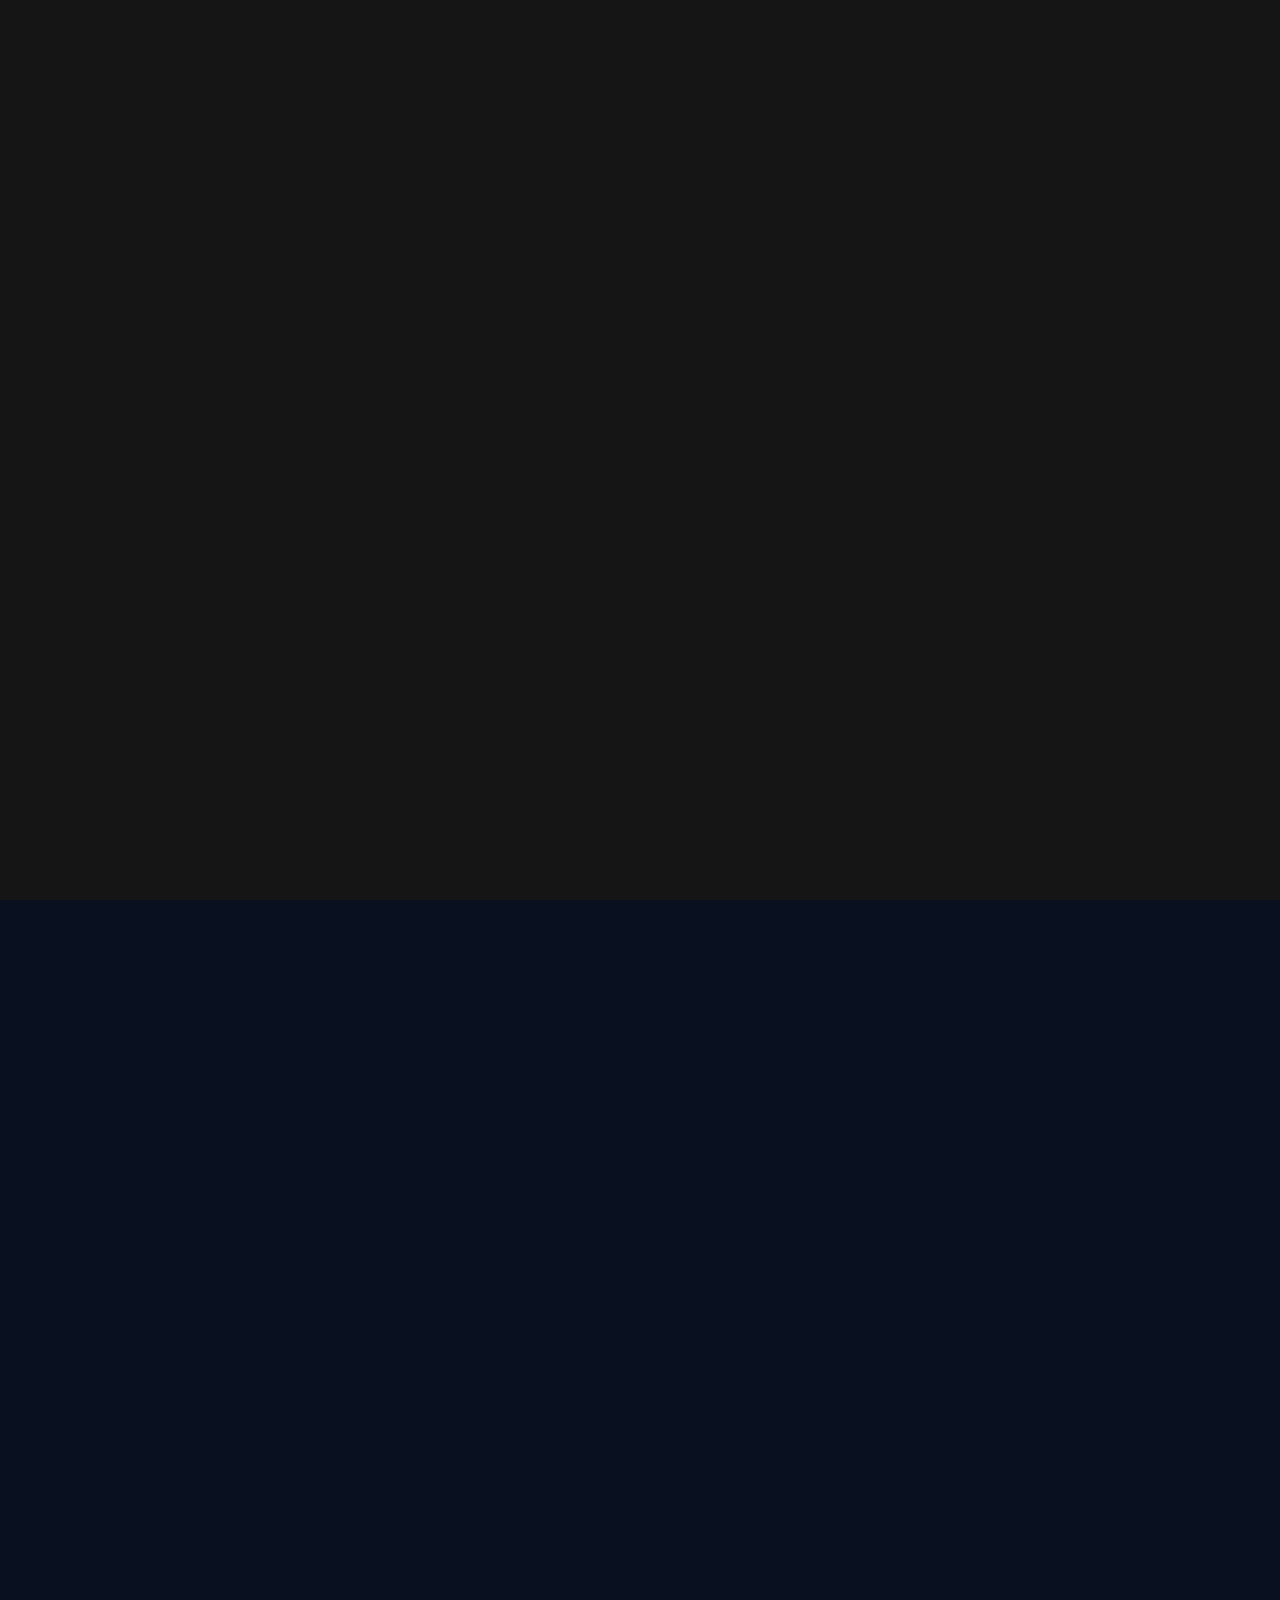
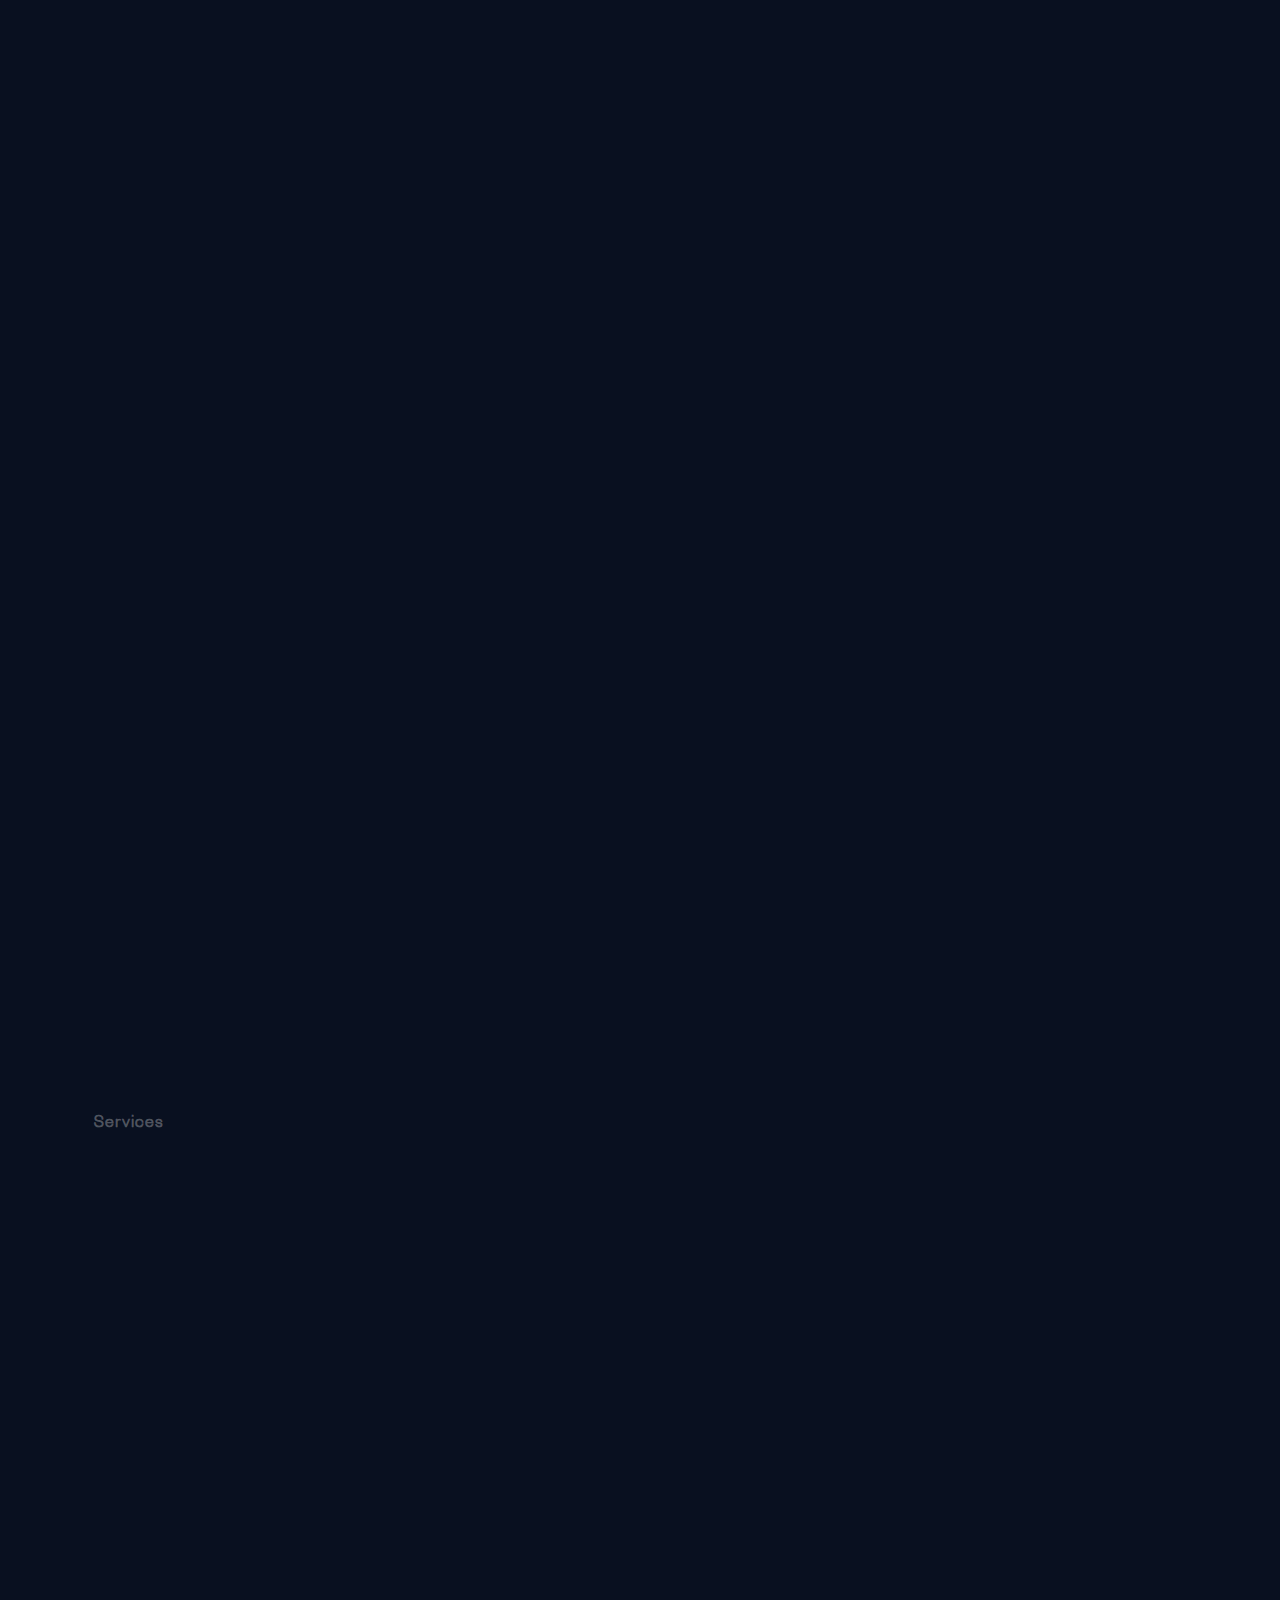
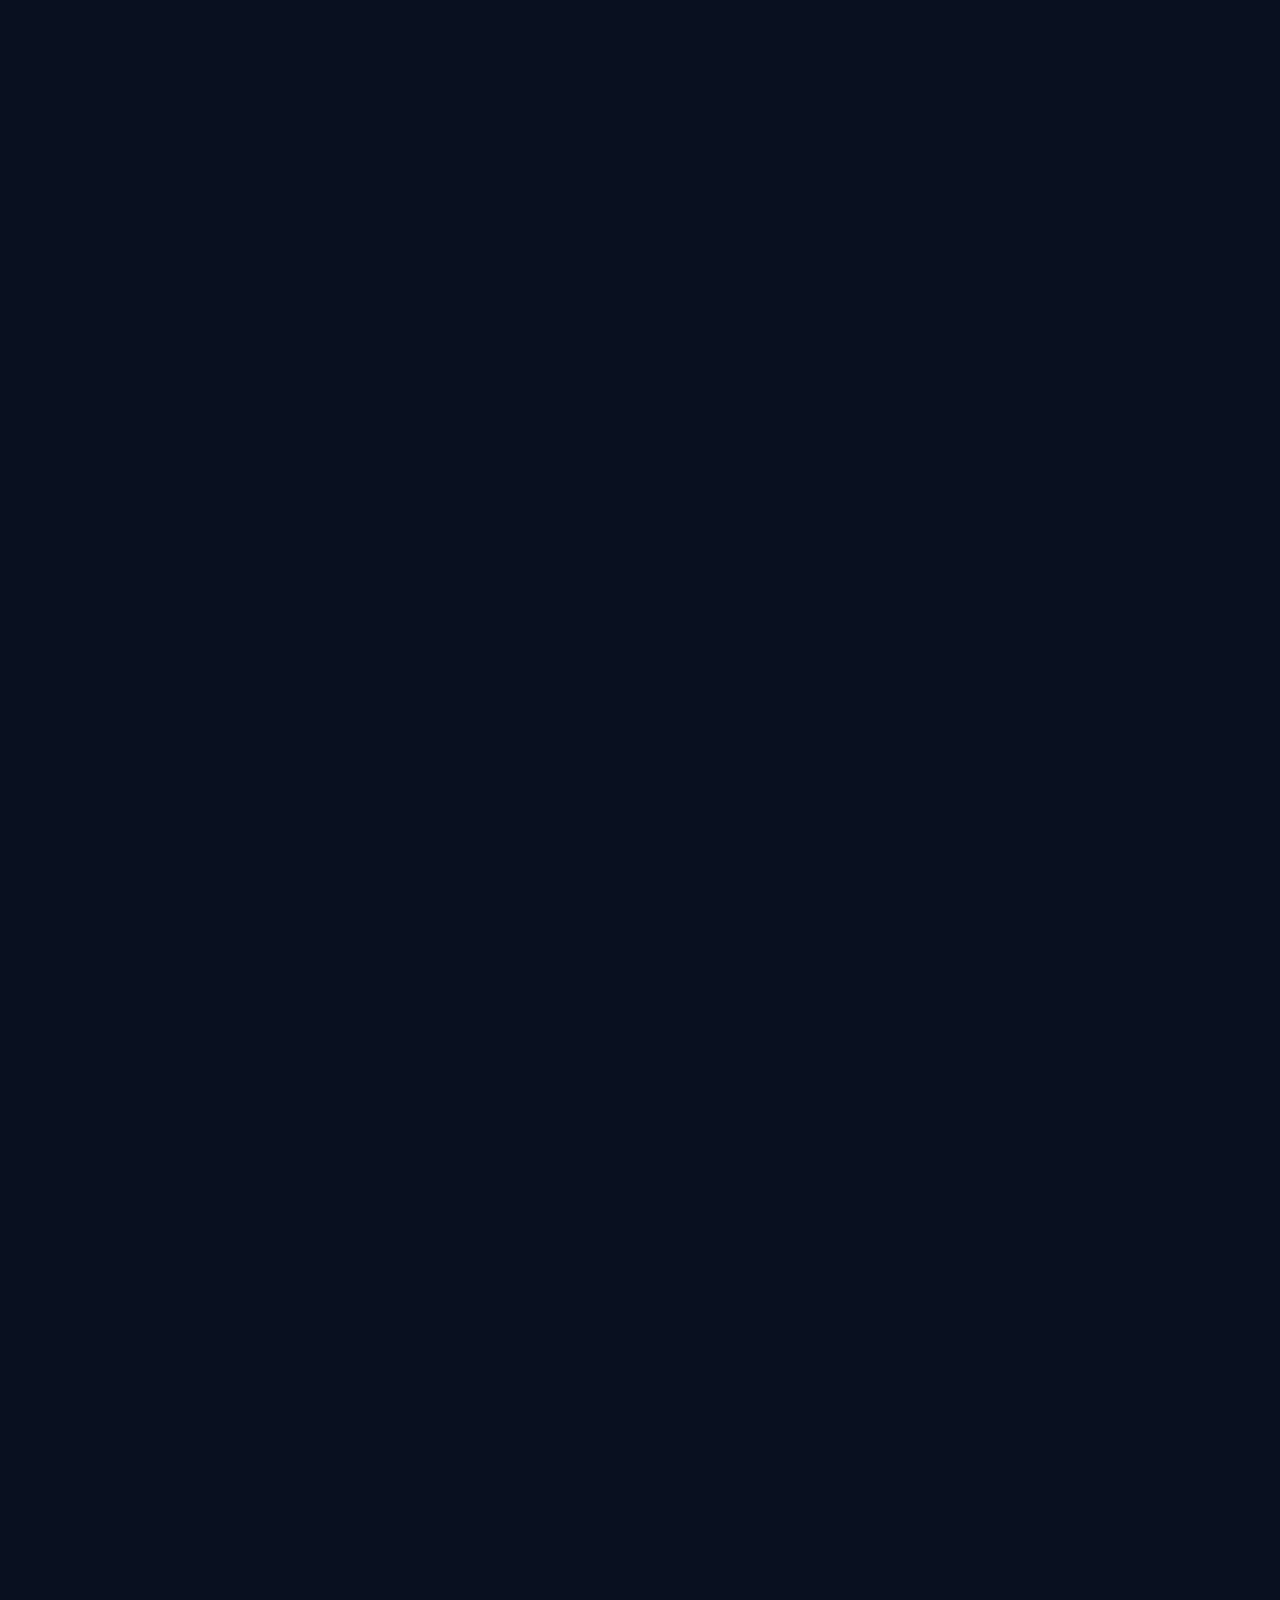
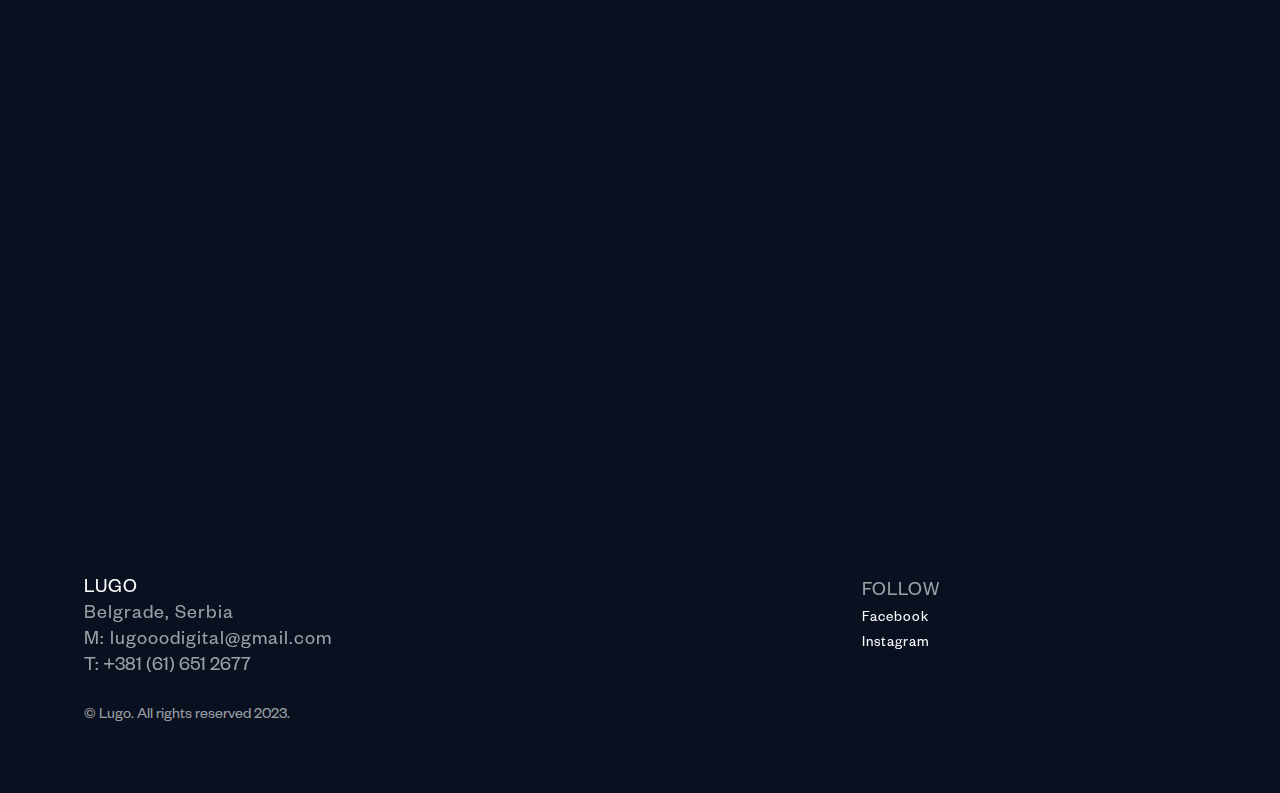
==== commit d294af53: "v1.1" ====
--- a/index.html
+++ b/index.html
@@ -66,7 +66,7 @@
 
                 <ul class="header-nav__list">
                     <li><a class="smoothscroll" href="index.html" title="home">Home</a></li>
-                    <li><a class="smoothscroll" href="#about" title="about">About</a></li>
+
                     <li><a class="smoothscroll" href="services.html" title="services">Services</a></li>
 
                     <li><a class="smoothscroll" href="portfolio.html" title="works">Portfolio</a></li>
@@ -183,7 +183,7 @@
                 <div class="col-block item-process item-process1" data-aos="fade-up">
                     <div class="item-process__text image-div">
 
-                        <img src="./images/pages/services/guillaume-bolduc-hHIPeG-p6Eg-unsplash.jpg" class="home-img">
+                        <img src="./images/jean-philippe-delberghe-exBd9GXAFhs-unsplash.jpg" class="home-img">
                     </div>
                 </div>
 
@@ -225,8 +225,7 @@
                     <div class="col-block item-process service-heading2">
                         <div class="item-process__text">
                             <div class="item-process33 image-div" data-aos="fade-up">
-                                <img class="hp-img home-img"
-                                    src="./images/pages/home/girl-with-red-hat-xv3hFfm-MIQ-unsplash.jpg">
+                                <img class="hp-img home-img" src="./images/marissa-grootes-O8HHFS7InmA-unsplash.jpg">
                             </div>
 
                         </div>
@@ -335,6 +334,67 @@
         <div class="masonry-wrap">
 
             <div class="masonry">
+                <div class="masonry__brick" data-aos="fade-up">
+                    <div class="item-folio">
+
+                        <div class="item-folio__thumb">
+                            <a href="#a" class="thumb-link" title="Shutterbug" data-size="1050x700">
+                                <img src="./images/projects/archsphere/Group 6 (4).png"
+                                    srcset="./images/projects/crevopromet/Frame 20 (1).png 1x, ./images/projects/crevopromet/Frame 20 (1).png 2x"
+                                    alt="" class="img-project">
+                            </a>
+                        </div>
+
+                        <div class="item-folio__text">
+                            <h3 class="item-folio__title">
+                                Archsphere
+                            </h3>
+                            <p class="item-folio__cat">
+                                Website
+                            </p>
+                        </div>
+
+                        <a href="archsphere.html" class="item-folio__project-link" title="Project link">
+                            <i class="icon-link"></i>
+                        </a>
+
+                        <div class="item-folio__caption">
+
+                        </div>
+
+                    </div>
+                </div>
+                <div class="masonry__brick" data-aos="fade-up">
+                    <div class="item-folio">
+
+                        <div class="item-folio__thumb">
+                            <a href="#a" class="thumb-link" title="Woodcraft" data-size="1050x700">
+                                <img src="./images/projects/luxnest/Group 3 (6).png"
+                                    srcset="./images/projects/luxnest/Group 3 (6).png 1x, ./images/projects/luxnest/Group 3 (6).png 2x"
+                                    alt="" class="img-project">
+                            </a>
+                        </div>
+
+                        <div class="item-folio__text">
+                            <h3 class="item-folio__title">
+                                LuxNest
+                            </h3>
+                            <p class="item-folio__cat">
+                                Website
+                            </p>
+                        </div>
+
+                        <a href="luxnest.html" class="item-folio__project-link" title="Project link">
+                            <i class="icon-link"></i>
+                        </a>
+
+                        <div class="item-folio__caption">
+                            <p>Vero molestiae sed aut natus excepturi. Et tempora numquam. Temporibus iusto quo.Unde
+                                dolorem corrupti neque nisi.</p>
+                        </div>
+
+                    </div>
+                </div>
 
                 <div class="masonry__brick" data-aos="fade-up">
                     <div class="item-folio">
@@ -365,7 +425,7 @@
                         </div>
 
                     </div>
-                </div> <!-- end masonry__brick -->
+                </div>
 
                 <div class="masonry__brick" data-aos="fade-up">
                     <div class="item-folio">
@@ -400,171 +460,9 @@
 
                     </div>
                 </div>
-                <div class="masonry__brick" data-aos="fade-up">
-                    <div class="item-folio">
-
-                        <div class="item-folio__thumb" style="
-                    margin-top: -3px;
-                ">
-                            <a href="#a" class="thumb-link" title="Woodcraft" data-size="1050x700">
-                                <img src="./images/projects/luxnest/Group 3 (6).png"
-                                    srcset="./images/projects/luxnest/Group 3 (6).png 1x, ./images/projects/luxnest/Group 3 (6).png 2x"
-                                    alt="" class="img-project">
-                            </a>
-                        </div>
-
-                        <div class="item-folio__text">
-                            <h3 class="item-folio__title">
-                                LuxNest
-                            </h3>
-                            <p class="item-folio__cat">
-                                Website
-                            </p>
-                        </div>
-
-                        <a href="luxnest.html" class="item-folio__project-link" title="Project link">
-                            <i class="icon-link"></i>
-                        </a>
-
-                        <div class="item-folio__caption">
-                            <p>Vero molestiae sed aut natus excepturi. Et tempora numquam. Temporibus iusto quo.Unde
-                                dolorem corrupti neque nisi.</p>
-                        </div>
-
-                    </div>
-                </div>
-
-                <!-- <div class="masonry__brick" data-aos="fade-up">
-                    <div class="item-folio">
-
-                        <div class="item-folio__thumb">
-                            <a href="images/portfolio/gallery/g-beetle.jpg" class="thumb-link" title="The Beetle Car"
-                                data-size="1050x700">
-                                <img src="images/portfolio/the-beetle.jpg"
-                                    srcset="images/portfolio/the-beetle.jpg 1x, images/portfolio/the-beetle@2x.jpg 2x"
-                                    alt="" class="img-project">
-                            </a>
-                        </div>
-
-                        <div class="item-folio__text">
-                            <h3 class="item-folio__title">
-                                The Beetle
-                            </h3>
-                            <p class="item-folio__cat">
-                                Web Development
-                            </p>
-                        </div>
-
-                        <a href="https://www.behance.net/" class="item-folio__project-link" title="Project link">
-                            <i class="icon-link"></i>
-                        </a>
-
-                        <div class="item-folio__caption">
-                            <p>Vero molestiae sed aut natus excepturi. Et tempora numquam. Temporibus iusto quo.Unde
-                                dolorem corrupti neque nisi.</p>
-                        </div>
-
-                    </div>
-                </div> 
-
-                <div class="masonry__brick" data-aos="fade-up">
-                    <div class="item-folio">
-
-                        <div class="item-folio__thumb">
-                            <a href="images/portfolio/gallery/g-salad.jpg" class="thumb-link" title="Grow Green"
-                                data-size="1050x700">
-                                <img src="images/portfolio/salad.jpg"
-                                    srcset="images/portfolio/salad.jpg 1x, images/portfolio/salad@2x.jpg 2x" alt=""
-                                    class="img-project">
-                            </a>
-                        </div>
-
-                        <div class="item-folio__text">
-                            <h3 class="item-folio__title">
-                                Salad
-                            </h3>
-                            <p class="item-folio__cat">
-                                Branding
-                            </p>
-                        </div>
-
-                        <a href="https://www.behance.net/" class="item-folio__project-link" title="Project link">
-                            <i class="icon-link"></i>
-                        </a>
-
-                        <div class="item-folio__caption">
-                            <p>Vero molestiae sed aut natus excepturi. Et tempora numquam. Temporibus iusto quo.Unde
-                                dolorem corrupti neque nisi.</p>
-                        </div>
-
-                    </div>
-                </div>  -->
-
-                <!-- <div class="masonry__brick" data-aos="fade-up">
-                    <div class="item-folio">
-
-                        <div class="item-folio__thumb">
-                            <a href="images/portfolio/gallery/g-lamp.jpg" class="thumb-link" title="Guitarist"
-                                data-size="1050x700">
-                                <img src="images/portfolio/lamp.jpg"
-                                    srcset="images/portfolio/lamp.jpg 1x, images/portfolio/lamp@2x.jpg 2x" alt=""
-                                    class="img-project">
-                            </a>
-                        </div>
-
-                        <div class="item-folio__text">
-                            <h3 class="item-folio__title">
-                                Lamp
-                            </h3>
-                            <p class="item-folio__cat">
-                                Web Design
-                            </p>
-                        </div>
-
-                        <a href="https://www.behance.net/" class="item-folio__project-link" title="Project link">
-                            <i class="icon-link"></i>
-                        </a>
-
-                        <div class="item-folio__caption">
-                            <p>Vero molestiae sed aut natus excepturi. Et tempora numquam. Temporibus iusto quo.Unde
-                                dolorem corrupti neque nisi.</p>
-                        </div>
-
-                    </div>
-                </div> 
-
-                <div class="masonry__brick" data-aos="fade-up">
-                    <div class="item-folio">
-
-                        <div class="item-folio__thumb">
-                            <a href="images/portfolio/gallery/g-fuji.jpg" class="thumb-link" title="Palmeira"
-                                data-size="1050x700">
-                                <img src="images/portfolio/fuji.jpg"
-                                    srcset="images/portfolio/fuji.jpg 1x, images/portfolio/fuji@2x.jpg 2x" alt=""
-                                    class="img-project">
-                            </a>
-                        </div>
-
-                        <div class="item-folio__text">
-                            <h3 class="item-folio__title">
-                                Fuji
-                            </h3>
-                            <p class="item-folio__cat">
-                                Web Design
-                            </p>
-                        </div>
-
-                        <a href="https://www.behance.net/" class="item-folio__project-link" title="Project link">
-                            <i class="icon-link"></i>
-                        </a>
-
-                        <div class="item-folio__caption">
-                            <p>Vero molestiae sed aut natus excepturi. Et tempora numquam. Temporibus iusto quo.Unde
-                                dolorem corrupti neque nisi.</p>
-                        </div>
-
-                    </div>
-                </div>  -->
+
+
+
 
             </div> <!-- end masonry -->
 
--- a/css/main.css
+++ b/css/main.css
@@ -123,6 +123,14 @@
   font-weight: normal;
   font-style: normal;
 }
+@font-face {
+  font-family: "Ubuntu-font3";
+  src: url("/fonts/Founders_Grotesk/FoundersGrotesk-Medium.otf")
+    format("opentype");
+
+  font-weight: 400;
+  font-style: normal;
+}
 
 @font-face {
   font-family: "Ubuntu-font";
@@ -134,11 +142,26 @@
 
 @font-face {
   font-family: "Ubuntu-font2";
-  src: url("/fonts/Founders_Grotesk/FoundersGrotesk-Light.otf")
+  src: url("/fonts/Founders_Grotesk/FoundersGrotesk-Medium.otf")
     format("opentype");
   font-weight: lighter;
   font-style: normal;
 }
+
+/* @font-face {
+  font-family: "Ubuntu-font";
+  src: url("/fonts/aspekta/aspekta-main/fonts/webfonts/Aspekta-300.woff2")
+    format("woff2");
+  font-weight: normal;
+  font-style: normal;
+}
+
+@font-face {
+  font-family: "Ubuntu-font2";
+  src: url("/fonts/LabGrotesque-Light.woff2") format("woff2");
+  font-weight: lighter;
+  font-style: normal;
+} */
 
 .font2 {
   font-family: "Ubuntu-font2";
@@ -2083,7 +2106,7 @@
   padding: 0;
   position: absolute;
   left: 7.5rem;
-  top: 50%;
+  top: 32%;
   -webkit-transform: translateY(-50%);
   -ms-transform: translateY(-50%);
   transform: translateY(-50%);
@@ -2335,7 +2358,7 @@
   transition: all 0.5s ease-in-out;
   position: fixed;
   right: 8rem;
-  top: 30px;
+  top: 10px;
 }
 
 .header-menu-icon {
@@ -2351,7 +2374,6 @@
   top: 50%;
 }
 
-.header-menu-icon::before,
 .header-menu-icon::after {
   content: "";
   width: 100%;
@@ -2407,7 +2429,7 @@
 
 @media only screen and (max-width: 800px) {
   .header-logo {
-    left: 40px;
+    left: 30px;
   }
 
   .header-nav {
@@ -2431,7 +2453,7 @@
   }
 
   .header-menu-toggle {
-    top: 27px;
+    top: 3px;
     right: 25px;
   }
 }
@@ -2466,7 +2488,7 @@
   }
 
   .header-menu-toggle {
-    top: 21px;
+    top: 3px;
     right: 20px;
   }
 
@@ -3305,7 +3327,7 @@
 
 @media only screen and (max-width: 600px) {
   .s-about {
-    padding-top: 12rem;
+    padding-top: 0rem;
   }
   .image-div {
     margin-top: 0;
